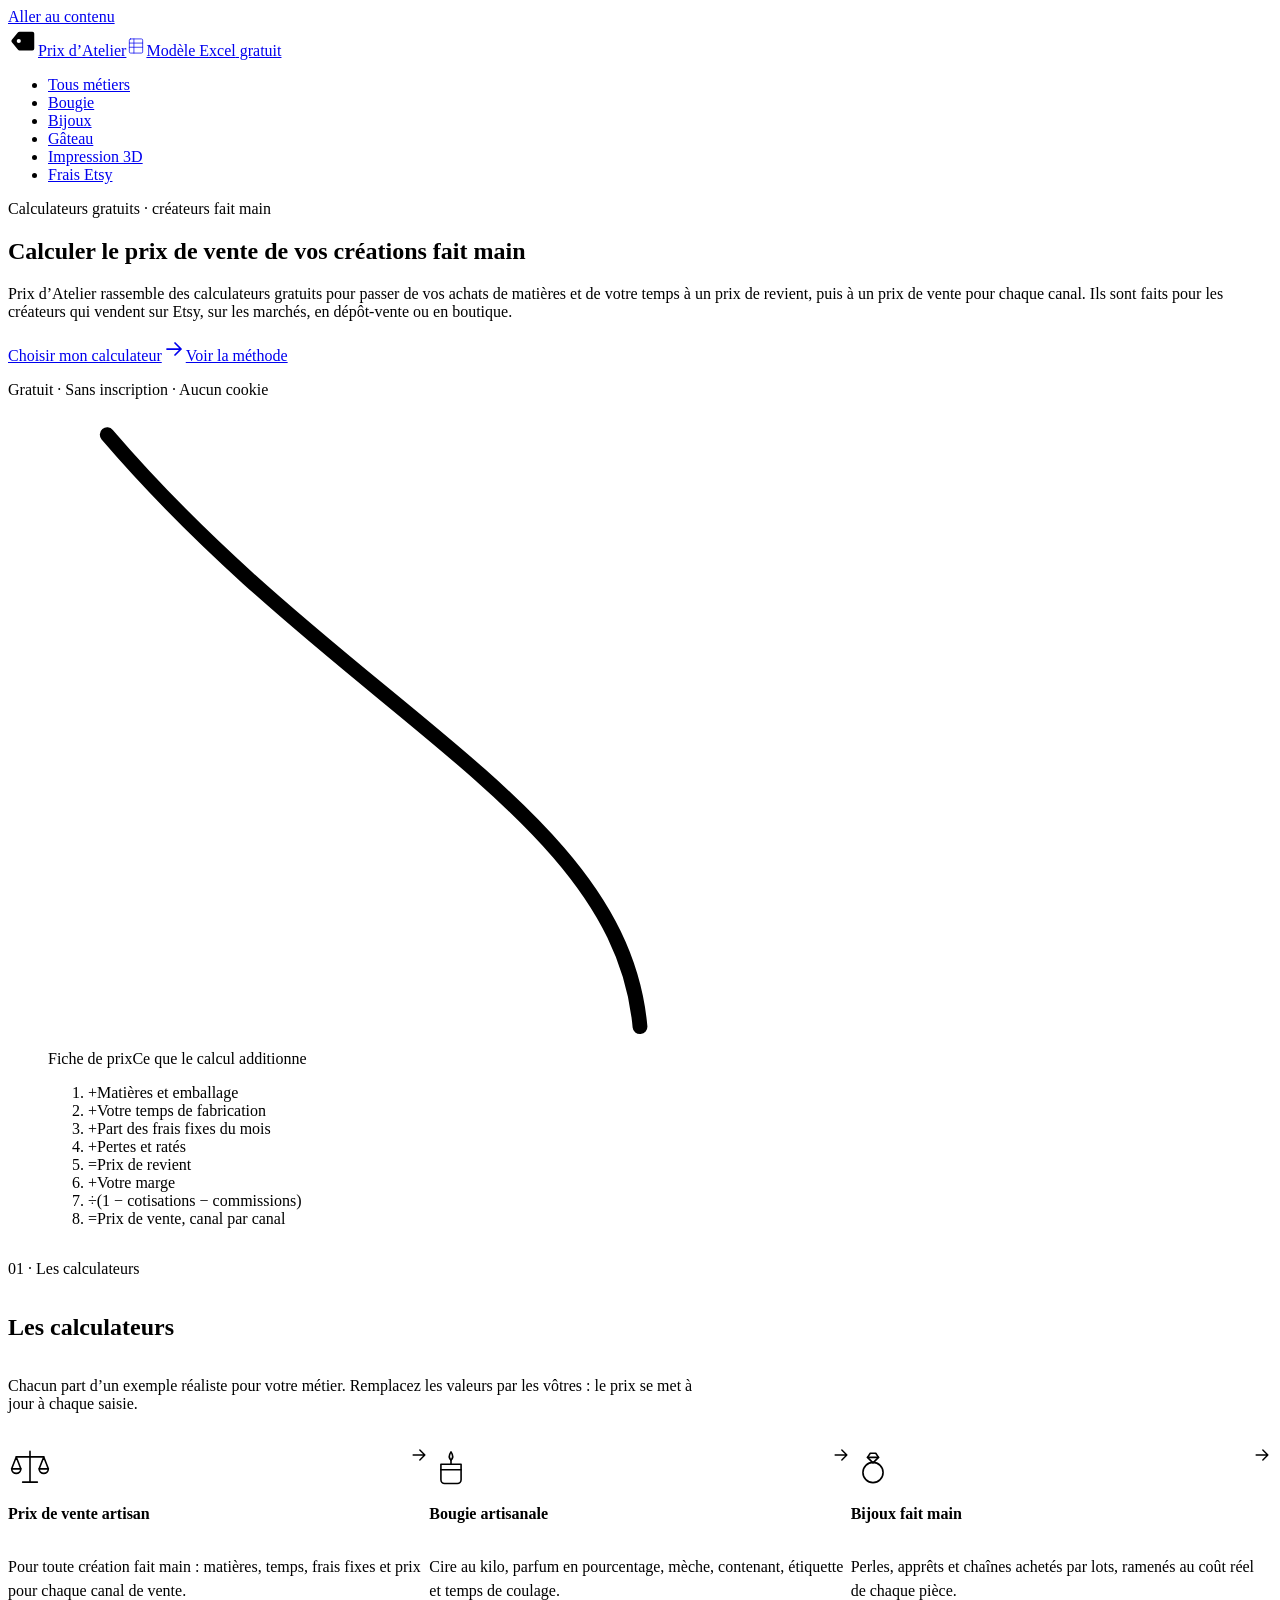
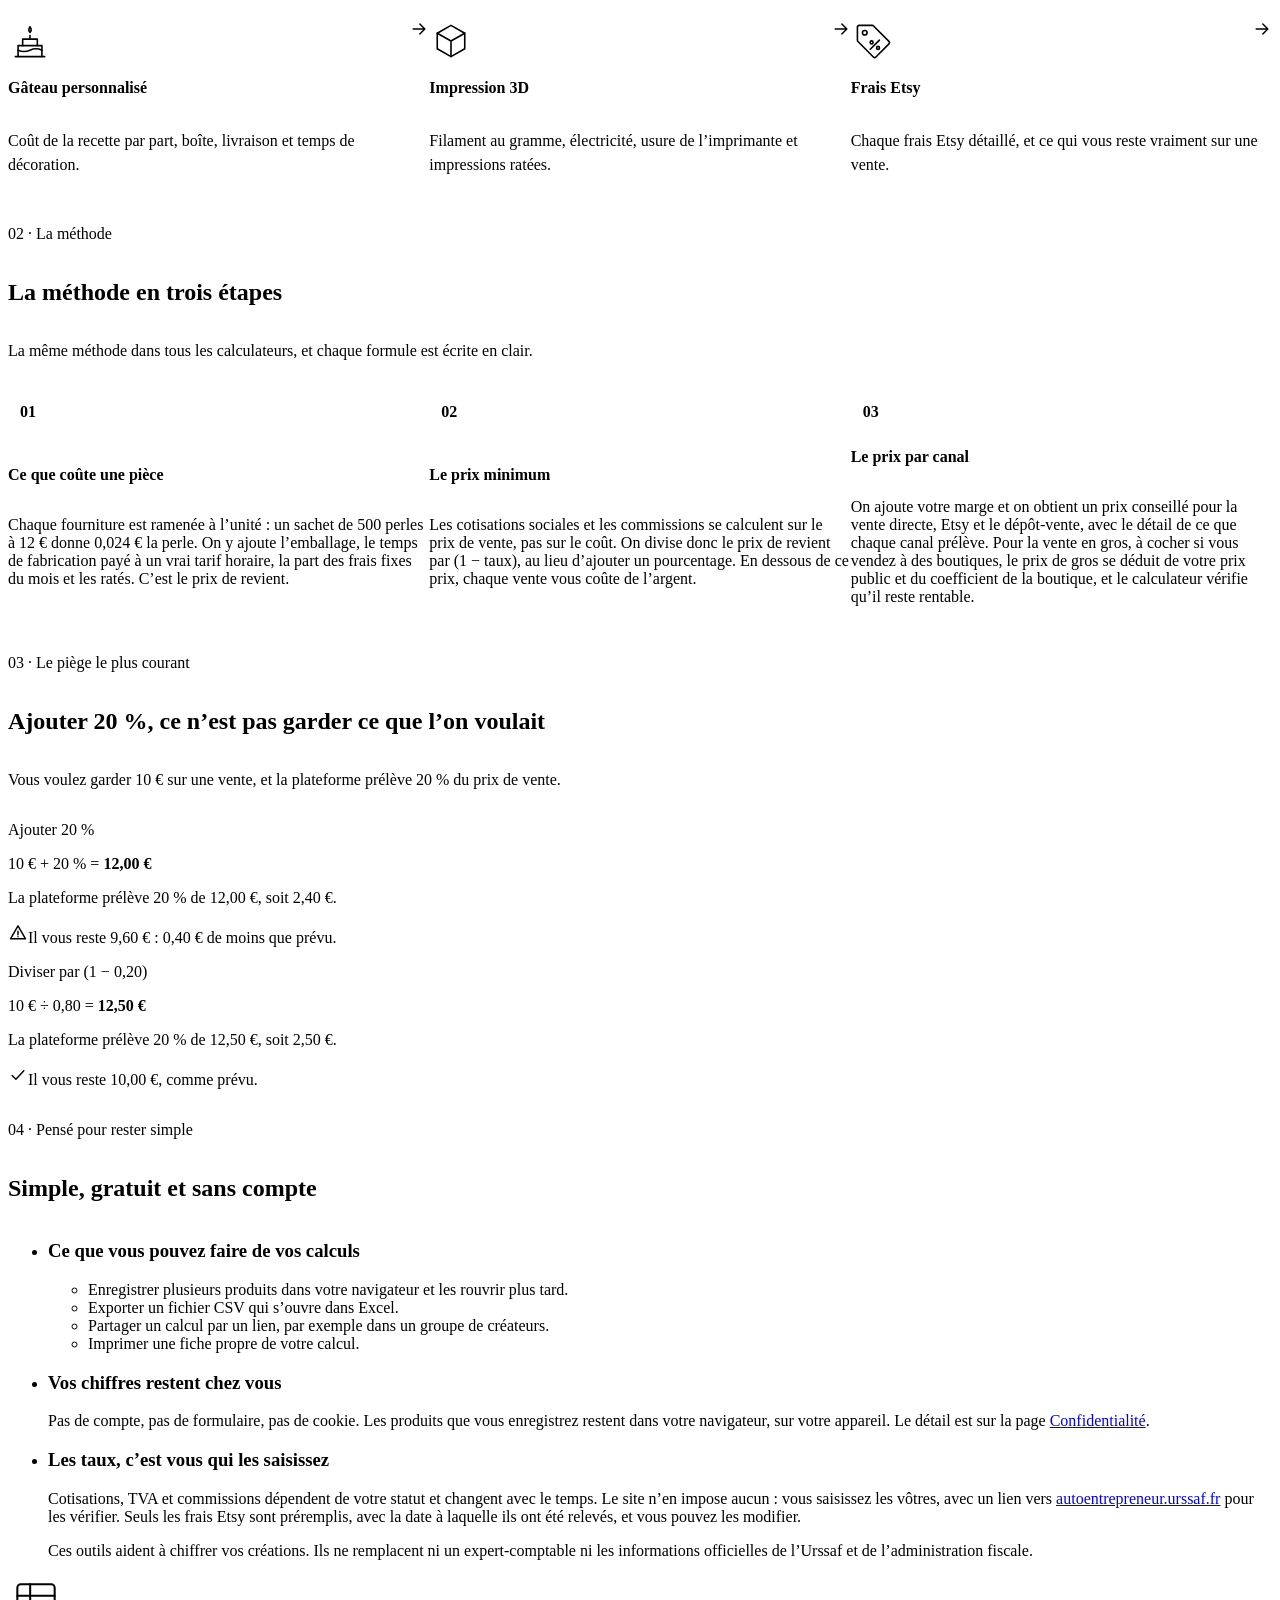
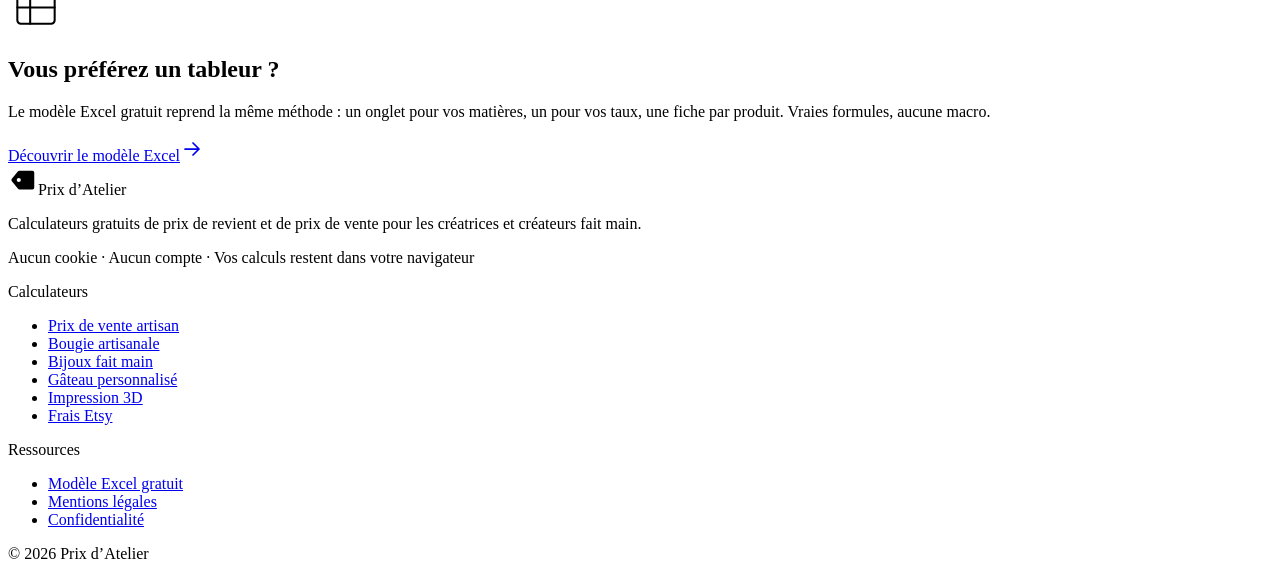
==== index.html @ 0b97ad3f "Essai" ====
<!DOCTYPE html><html lang="fr"><head><meta charset="utf-8"><meta name="viewport" content="width=device-width, initial-scale=1"><title>Calcul prix de vente fait main : calculateurs gratuits</title><meta name="description" content="Calculateurs gratuits de prix de revient et de vente pour créateurs fait main : bougies, bijoux, gâteaux, impression 3D, frais Etsy. Sans inscription."><link rel="canonical" href="https://orielstudio.github.io/prix-atelier/"><meta name="color-scheme" content="light dark"><meta name="theme-color" content="#f6f1e8" media="(prefers-color-scheme: light)"><meta name="theme-color" content="#171411" media="(prefers-color-scheme: dark)"><link rel="icon" href="/prix-atelier/favicon.svg" type="image/svg+xml"><link rel="apple-touch-icon" href="/prix-atelier/apple-touch-icon.png"><link rel="preload" href="/prix-atelier/fonts/fraunces-latin-wght-normal.woff2" as="font" type="font/woff2" crossorigin><meta property="og:type" content="website"><meta property="og:site_name" content="Prix d’Atelier"><meta property="og:locale" content="fr_FR"><meta property="og:title" content="Calcul prix de vente fait main : calculateurs gratuits"><meta property="og:description" content="Calculateurs gratuits de prix de revient et de vente pour créateurs fait main : bougies, bijoux, gâteaux, impression 3D, frais Etsy. Sans inscription."><meta property="og:url" content="https://orielstudio.github.io/prix-atelier/"><meta property="og:image" content="https://orielstudio.github.io/prix-atelier/og/prix-atelier.png"><meta property="og:image:width" content="1200"><meta property="og:image:height" content="630"><meta property="og:image:alt" content="Prix d’Atelier : calculateurs de prix de revient et de prix de vente pour créateurs fait main"><meta name="twitter:card" content="summary_large_image"><script type="application/ld+json">{"@context":"https://schema.org","@type":"WebSite","name":"Prix d’Atelier","url":"https://orielstudio.github.io/prix-atelier/","inLanguage":"fr"}</script><link rel="stylesheet" href="/prix-atelier/_astro/typo.BOJz89lR.css"><style>.section-heading[data-astro-cid-itrbezo7]{gap:var(--space-3);margin-bottom:var(--space-6);max-width:44rem;display:grid}.section-heading--centre[data-astro-cid-itrbezo7]{text-align:center;justify-items:center;margin-inline:auto}
.etapes[data-astro-cid-kja6eczd]{gap:var(--space-5);padding:0;display:grid}.etapes--grille[data-astro-cid-kja6eczd]{gap:var(--space-4)}@media (width>=56rem){.etapes--grille[data-astro-cid-kja6eczd]{grid-template-columns:repeat(3,1fr)}}.etape[data-astro-cid-kja6eczd]{gap:var(--space-4);grid-template-columns:auto 1fr;align-items:start;display:grid}.etapes--grille[data-astro-cid-kja6eczd] .etape[data-astro-cid-kja6eczd]{gap:var(--space-3);padding:var(--space-5);background:var(--color-surface);border:var(--hairline);border-radius:var(--radius-lg);grid-template-columns:1fr}.etape__num[data-astro-cid-kja6eczd]{border:1px solid var(--color-border-strong);width:2.5rem;height:2.5rem;font-family:var(--font-mono);font-size:var(--text-sm);color:var(--color-accent);border-radius:50%;place-items:center;font-weight:600;display:grid}.etape__corps[data-astro-cid-kja6eczd]{gap:var(--space-2);min-width:0;font-size:var(--text-prose);line-height:var(--leading-prose);display:grid}.etape__titre[data-astro-cid-kja6eczd]{font-size:var(--text-lg);line-height:var(--leading-snug)}.etape__corps[data-astro-cid-kja6eczd] .formula[data-astro-cid-kja6eczd]{margin-top:var(--space-2)}
.calcs[data-astro-cid-jtlsuo5v]{gap:var(--space-3);padding:0;display:grid}@media (width>=40rem){.calcs[data-astro-cid-jtlsuo5v]{grid-template-columns:repeat(2,1fr)}}@media (width>=64rem){.calcs--grille[data-astro-cid-jtlsuo5v]{gap:var(--space-4);grid-template-columns:repeat(3,1fr)}}.calc-carte[data-astro-cid-jtlsuo5v]{gap:var(--space-4);padding:var(--space-4);background:var(--color-surface);border:var(--hairline);border-radius:var(--radius-lg);transition:border-color var(--dur-fast) var(--ease-out), transform var(--dur-base) var(--ease-out);grid-template-columns:auto 1fr auto;align-items:start;display:grid;position:relative}@media (width>=40rem){.calcs--grille[data-astro-cid-jtlsuo5v] .calc-carte[data-astro-cid-jtlsuo5v]{gap:var(--space-5) var(--space-4);padding:var(--space-5);grid-template-columns:1fr auto;grid-template-areas:"picto fleche""texte texte"}.calcs--grille[data-astro-cid-jtlsuo5v] .calc-carte__picto[data-astro-cid-jtlsuo5v]{grid-area:picto}.calcs--grille[data-astro-cid-jtlsuo5v] .calc-carte__texte[data-astro-cid-jtlsuo5v]{grid-area:texte}.calcs--grille[data-astro-cid-jtlsuo5v] .calc-carte__fleche[data-astro-cid-jtlsuo5v]{grid-area:fleche;align-self:start}.calcs--grille[data-astro-cid-jtlsuo5v] .calc-carte__titre[data-astro-cid-jtlsuo5v]{font-size:var(--text-xl)}}.calc-carte[data-astro-cid-jtlsuo5v]:hover{border-color:var(--color-border-strong);transform:translateY(-2px)}.calc-carte[data-astro-cid-jtlsuo5v]:has(.calc-carte__lien:focus-visible){outline:2px solid var(--color-accent);outline-offset:3px}.calc-carte--excel[data-astro-cid-jtlsuo5v]{border-style:dashed;border-color:var(--color-border-strong);background:0 0}.calc-carte__picto[data-astro-cid-jtlsuo5v]{color:var(--color-text)}.calc-carte__texte[data-astro-cid-jtlsuo5v]{gap:var(--space-1);min-width:0;display:grid}.calc-carte__titre[data-astro-cid-jtlsuo5v]{font-size:var(--text-lg);line-height:var(--leading-snug)}.calc-carte__lien[data-astro-cid-jtlsuo5v]{color:var(--color-text);text-decoration:none}.calc-carte__lien[data-astro-cid-jtlsuo5v]:after{content:"";border-radius:inherit;position:absolute;inset:0}.calc-carte__lien[data-astro-cid-jtlsuo5v]:focus-visible{outline:none}.calc-carte__desc[data-astro-cid-jtlsuo5v]{font-size:var(--text-sm);color:var(--color-muted);line-height:1.5}.calc-carte__fleche[data-astro-cid-jtlsuo5v]{color:var(--color-accent);transition:transform var(--dur-fast) var(--ease-out);align-self:center}.calc-carte[data-astro-cid-jtlsuo5v]:hover .calc-carte__fleche[data-astro-cid-jtlsuo5v]{transform:translate(3px)}
</style><link rel="stylesheet" href="/prix-atelier/_astro/index.C9LSUv3k.css"></head><body data-page="accueil"><a class="skip-link" href="#contenu">Aller au contenu</a><header class="site-header" data-astro-cid-jr7posx5><div class="container site-header__top" data-astro-cid-jr7posx5><a href="/prix-atelier/" class="site-header__brand" aria-label="Prix d’Atelier, accueil" data-astro-cid-jr7posx5><span class="logo" data-astro-cid-ylqc276q><svg class="logo__mark" width="30" height="30" viewBox="0 0 32 32" aria-hidden="true" focusable="false" data-astro-cid-ylqc276q><path fill="var(--color-accent)" fill-rule="evenodd" d="M12.2 6H26a2 2 0 0 1 2 2v16a2 2 0 0 1-2 2H12.2a2 2 0 0 1-1.5-.68L4.1 17.3a2 2 0 0 1 0-2.6l6.6-8.02A2 2 0 0 1 12.2 6zM9.3 16a2.2 2.2 0 1 0 4.4 0 2.2 2.2 0 1 0-4.4 0z" data-astro-cid-ylqc276q></path><path d="M17 12.75h7M17 19.25h4.5" stroke="var(--color-page)" stroke-width="1.75" stroke-linecap="round" fill="none" data-astro-cid-ylqc276q></path></svg><span class="logo__word" data-astro-cid-ylqc276q>Prix d’Atelier</span></span></a><a class="site-header__excel" href="/prix-atelier/modele-excel-calcul-prix-de-revient/" data-astro-cid-jr7posx5><svg data-astro-cid-jr7posx5="true" width="20" height="20" viewBox="0 0 48 48" fill="none" stroke="currentColor" stroke-width="1.75" stroke-linecap="round" stroke-linejoin="round" aria-hidden="true" focusable="false"><path d="M11 7h26a3 3 0 0 1 3 3v28a3 3 0 0 1-3 3H11a3 3 0 0 1-3-3V10a3 3 0 0 1 3-3z"></path><path d="M8 17h32M8 27h32M19 7v34"></path></svg><span data-astro-cid-jr7posx5>Modèle Excel<span class="site-header__excel-long" data-astro-cid-jr7posx5> gratuit</span></span></a></div><nav class="site-nav" aria-label="Calculateurs" data-astro-cid-jr7posx5><div class="container" data-astro-cid-jr7posx5><ul class="site-nav__list" role="list" data-nav-onglets data-astro-cid-jr7posx5><li data-astro-cid-jr7posx5><a class="site-nav__tab" href="/prix-atelier/calculateur-prix-de-vente-artisan/" data-astro-cid-jr7posx5>Tous métiers</a></li><li data-astro-cid-jr7posx5><a class="site-nav__tab" href="/prix-atelier/calcul-prix-bougie-artisanale/" data-astro-cid-jr7posx5>Bougie</a></li><li data-astro-cid-jr7posx5><a class="site-nav__tab" href="/prix-atelier/calcul-prix-bijoux-fait-main/" data-astro-cid-jr7posx5>Bijoux</a></li><li data-astro-cid-jr7posx5><a class="site-nav__tab" href="/prix-atelier/calcul-prix-gateau-personnalise/" data-astro-cid-jr7posx5>Gâteau</a></li><li data-astro-cid-jr7posx5><a class="site-nav__tab" href="/prix-atelier/calcul-prix-impression-3d/" data-astro-cid-jr7posx5>Impression 3D</a></li><li data-astro-cid-jr7posx5><a class="site-nav__tab" href="/prix-atelier/calculateur-frais-etsy/" data-astro-cid-jr7posx5>Frais Etsy</a></li></ul></div></nav></header><script type="module">var e=document.querySelector(`[data-nav-onglets]`),t=e?.querySelector(`[aria-current="page"]`);e&&t&&e.scrollWidth>e.clientWidth&&(e.scrollLeft=t.offsetLeft-e.clientWidth/2+t.offsetWidth/2);</script><main id="contenu" tabindex="-1"><section class="hero" aria-labelledby="hero-titre" data-astro-cid-lcdefpme><div class="container hero__grille" data-astro-cid-lcdefpme><div class="hero__texte" data-astro-cid-lcdefpme><p class="eyebrow" data-astro-cid-lcdefpme>Calculateurs gratuits · créateurs fait main</p><h1 class="hero__titre" id="hero-titre" data-astro-cid-lcdefpme>Calculer le prix de vente de vos créations fait main</h1><p class="lead" data-astro-cid-lcdefpme>Prix d’Atelier rassemble des calculateurs gratuits pour passer de vos achats de matières et de votre temps à un prix de revient, puis à un prix de vente pour chaque canal. Ils sont faits pour les créateurs qui vendent sur Etsy, sur les marchés, en dépôt-vente ou en boutique.</p><div class="hero__actions" data-astro-cid-lcdefpme><a class="btn btn--primary" href="#calculateurs" data-astro-cid-lcdefpme>Choisir mon calculateur<svg data-astro-cid-lcdefpme="true" width="24" height="24" viewBox="0 0 24 24" fill="none" stroke="currentColor" stroke-width="1.75" stroke-linecap="round" stroke-linejoin="round" aria-hidden="true" focusable="false"><path d="M5 12h14M13 6l6 6-6 6"></path></svg></a><a class="hero__secondaire" href="#methode" data-astro-cid-lcdefpme>Voir la méthode</a></div><p class="hero__garanties" data-astro-cid-lcdefpme>Gratuit · Sans inscription · Aucun cookie</p></div><figure class="fiche" aria-labelledby="fiche-titre" data-astro-cid-lcdefpme><svg class="fiche__ficelle" viewBox="0 0 120 64" aria-hidden="true" focusable="false" data-astro-cid-lcdefpme><path d="M60 62 C 58 40, 30 30, 6 2" fill="none" stroke="currentColor" stroke-width="1.5" stroke-linecap="round" data-astro-cid-lcdefpme></path></svg><div class="fiche__carte" data-astro-cid-lcdefpme><figcaption class="fiche__entete" data-astro-cid-lcdefpme><span class="fiche__eyebrow" data-astro-cid-lcdefpme>Fiche de prix</span><span class="fiche__titre" id="fiche-titre" data-astro-cid-lcdefpme>Ce que le calcul additionne</span></figcaption><ol class="fiche__lignes" role="list" data-astro-cid-lcdefpme><li data-astro-cid-lcdefpme><span class="fiche__op" aria-hidden="true" data-astro-cid-lcdefpme>+</span>Matières et emballage</li><li data-astro-cid-lcdefpme><span class="fiche__op" aria-hidden="true" data-astro-cid-lcdefpme>+</span>Votre temps de fabrication</li><li data-astro-cid-lcdefpme><span class="fiche__op" aria-hidden="true" data-astro-cid-lcdefpme>+</span>Part des frais fixes du mois</li><li data-astro-cid-lcdefpme><span class="fiche__op" aria-hidden="true" data-astro-cid-lcdefpme>+</span>Pertes et ratés</li><li class="fiche__sous-total" data-astro-cid-lcdefpme><span class="fiche__op" aria-hidden="true" data-astro-cid-lcdefpme>=</span>Prix de revient</li><li data-astro-cid-lcdefpme><span class="fiche__op" aria-hidden="true" data-astro-cid-lcdefpme>+</span>Votre marge</li><li data-astro-cid-lcdefpme><span class="fiche__op" aria-hidden="true" data-astro-cid-lcdefpme>÷</span>(1 − cotisations − commissions)</li><li class="fiche__total" data-astro-cid-lcdefpme><span class="fiche__op" aria-hidden="true" data-astro-cid-lcdefpme>=</span>Prix de vente, canal par canal</li></ol></div></figure></div></section><section class="section section--tight" id="calculateurs" aria-labelledby="calculateurs-titre" data-astro-cid-lcdefpme><div class="container" data-astro-cid-lcdefpme><header class="section-heading" data-astro-cid-itrbezo7><p class="eyebrow" data-astro-cid-itrbezo7><span data-astro-cid-itrbezo7>01</span> · Les calculateurs</p><h2 id="calculateurs-titre" data-astro-cid-itrbezo7="true">Les calculateurs</h2><div class="lead" data-astro-cid-itrbezo7><p data-astro-cid-lcdefpme>Chacun part d’un exemple réaliste pour votre métier. Remplacez les valeurs par les vôtres&nbsp;: le prix se met à jour à chaque saisie.</p></div></header><ul class="calcs calcs--grille" role="list" data-astro-cid-jtlsuo5v><li class="calc-carte" data-astro-cid-jtlsuo5v><svg data-astro-cid-jtlsuo5v="true" class="calc-carte__picto" width="44" height="44" viewBox="0 0 48 48" fill="none" stroke="currentColor" stroke-width="1.75" stroke-linecap="round" stroke-linejoin="round" aria-hidden="true" focusable="false"><path d="M24 7v33M16 40.5h16M9 13h30"></path><path d="M9 13 4 26h10zM39 13l-5 13h10z"></path><path d="M4 26a5 5 0 0 0 10 0M34 26a5 5 0 0 0 10 0"></path></svg><div class="calc-carte__texte" data-astro-cid-jtlsuo5v><h3 class="calc-carte__titre" data-astro-cid-jtlsuo5v="true"><a class="calc-carte__lien" href="/prix-atelier/calculateur-prix-de-vente-artisan/" data-astro-cid-jtlsuo5v>Prix de vente artisan</a></h3><p class="calc-carte__desc" data-astro-cid-jtlsuo5v>Pour toute création fait main : matières, temps, frais fixes et prix pour chaque canal de vente.</p></div><span class="calc-carte__fleche" aria-hidden="true" data-astro-cid-jtlsuo5v><svg data-astro-cid-jtlsuo5v="true" width="20" height="20" viewBox="0 0 24 24" fill="none" stroke="currentColor" stroke-width="1.75" stroke-linecap="round" stroke-linejoin="round" aria-hidden="true" focusable="false"><path d="M5 12h14M13 6l6 6-6 6"></path></svg></span></li><li class="calc-carte" data-astro-cid-jtlsuo5v><svg data-astro-cid-jtlsuo5v="true" class="calc-carte__picto" width="44" height="44" viewBox="0 0 48 48" fill="none" stroke="currentColor" stroke-width="1.75" stroke-linecap="round" stroke-linejoin="round" aria-hidden="true" focusable="false"><path d="M13 21h22v17a4 4 0 0 1-4 4H17a4 4 0 0 1-4-4z"></path><path d="M13 27h22M24 21v-4"></path><path d="M24 16.5c-2.6-2.4-2.6-5.2 0-9 2.6 3.8 2.6 6.6 0 9z"></path></svg><div class="calc-carte__texte" data-astro-cid-jtlsuo5v><h3 class="calc-carte__titre" data-astro-cid-jtlsuo5v="true"><a class="calc-carte__lien" href="/prix-atelier/calcul-prix-bougie-artisanale/" data-astro-cid-jtlsuo5v>Bougie artisanale</a></h3><p class="calc-carte__desc" data-astro-cid-jtlsuo5v>Cire au kilo, parfum en pourcentage, mèche, contenant, étiquette et temps de coulage.</p></div><span class="calc-carte__fleche" aria-hidden="true" data-astro-cid-jtlsuo5v><svg data-astro-cid-jtlsuo5v="true" width="20" height="20" viewBox="0 0 24 24" fill="none" stroke="currentColor" stroke-width="1.75" stroke-linecap="round" stroke-linejoin="round" aria-hidden="true" focusable="false"><path d="M5 12h14M13 6l6 6-6 6"></path></svg></span></li><li class="calc-carte" data-astro-cid-jtlsuo5v><svg data-astro-cid-jtlsuo5v="true" class="calc-carte__picto" width="44" height="44" viewBox="0 0 48 48" fill="none" stroke="currentColor" stroke-width="1.75" stroke-linecap="round" stroke-linejoin="round" aria-hidden="true" focusable="false"><circle cx="24" cy="30" r="11"></circle><path d="M18 13.5 21 9h6l3 4.5-6 6z"></path><path d="M18 13.5h12"></path></svg><div class="calc-carte__texte" data-astro-cid-jtlsuo5v><h3 class="calc-carte__titre" data-astro-cid-jtlsuo5v="true"><a class="calc-carte__lien" href="/prix-atelier/calcul-prix-bijoux-fait-main/" data-astro-cid-jtlsuo5v>Bijoux fait main</a></h3><p class="calc-carte__desc" data-astro-cid-jtlsuo5v>Perles, apprêts et chaînes achetés par lots, ramenés au coût réel de chaque pièce.</p></div><span class="calc-carte__fleche" aria-hidden="true" data-astro-cid-jtlsuo5v><svg data-astro-cid-jtlsuo5v="true" width="20" height="20" viewBox="0 0 24 24" fill="none" stroke="currentColor" stroke-width="1.75" stroke-linecap="round" stroke-linejoin="round" aria-hidden="true" focusable="false"><path d="M5 12h14M13 6l6 6-6 6"></path></svg></span></li><li class="calc-carte" data-astro-cid-jtlsuo5v><svg data-astro-cid-jtlsuo5v="true" class="calc-carte__picto" width="44" height="44" viewBox="0 0 48 48" fill="none" stroke="currentColor" stroke-width="1.75" stroke-linecap="round" stroke-linejoin="round" aria-hidden="true" focusable="false"><path d="M8 41h32M11 41V29h26v12"></path><path d="M11 34c4.3 2 8.7 2 13 0s8.7-2 13 0"></path><path d="M16 29v-7h16v7M24 22v-4"></path><path d="M24 14.5c-1.8-1.6-1.8-3.4 0-6 1.8 2.6 1.8 4.4 0 6z"></path></svg><div class="calc-carte__texte" data-astro-cid-jtlsuo5v><h3 class="calc-carte__titre" data-astro-cid-jtlsuo5v="true"><a class="calc-carte__lien" href="/prix-atelier/calcul-prix-gateau-personnalise/" data-astro-cid-jtlsuo5v>Gâteau personnalisé</a></h3><p class="calc-carte__desc" data-astro-cid-jtlsuo5v>Coût de la recette par part, boîte, livraison et temps de décoration.</p></div><span class="calc-carte__fleche" aria-hidden="true" data-astro-cid-jtlsuo5v><svg data-astro-cid-jtlsuo5v="true" width="20" height="20" viewBox="0 0 24 24" fill="none" stroke="currentColor" stroke-width="1.75" stroke-linecap="round" stroke-linejoin="round" aria-hidden="true" focusable="false"><path d="M5 12h14M13 6l6 6-6 6"></path></svg></span></li><li class="calc-carte" data-astro-cid-jtlsuo5v><svg data-astro-cid-jtlsuo5v="true" class="calc-carte__picto" width="44" height="44" viewBox="0 0 48 48" fill="none" stroke="currentColor" stroke-width="1.75" stroke-linecap="round" stroke-linejoin="round" aria-hidden="true" focusable="false"><path d="M24 7l15 8.5v17L24 41 9 32.5v-17z"></path><path d="M9 15.5 24 24l15-8.5M24 24v17"></path></svg><div class="calc-carte__texte" data-astro-cid-jtlsuo5v><h3 class="calc-carte__titre" data-astro-cid-jtlsuo5v="true"><a class="calc-carte__lien" href="/prix-atelier/calcul-prix-impression-3d/" data-astro-cid-jtlsuo5v>Impression 3D</a></h3><p class="calc-carte__desc" data-astro-cid-jtlsuo5v>Filament au gramme, électricité, usure de l’imprimante et impressions ratées.</p></div><span class="calc-carte__fleche" aria-hidden="true" data-astro-cid-jtlsuo5v><svg data-astro-cid-jtlsuo5v="true" width="20" height="20" viewBox="0 0 24 24" fill="none" stroke="currentColor" stroke-width="1.75" stroke-linecap="round" stroke-linejoin="round" aria-hidden="true" focusable="false"><path d="M5 12h14M13 6l6 6-6 6"></path></svg></span></li><li class="calc-carte" data-astro-cid-jtlsuo5v><svg data-astro-cid-jtlsuo5v="true" class="calc-carte__picto" width="44" height="44" viewBox="0 0 48 48" fill="none" stroke="currentColor" stroke-width="1.75" stroke-linecap="round" stroke-linejoin="round" aria-hidden="true" focusable="false"><path d="M7 9a2 2 0 0 1 2-2h14.2a2 2 0 0 1 1.4.6l16.8 16.8a2 2 0 0 1 0 2.8L27.2 41.4a2 2 0 0 1-2.8 0L7.6 24.6A2 2 0 0 1 7 23.2z"></path><circle cx="15" cy="15" r="2.5"></circle><path d="M21 33l10-10"></path><circle cx="22.5" cy="25.5" r="1.6"></circle><circle cx="29.5" cy="31.5" r="1.6"></circle></svg><div class="calc-carte__texte" data-astro-cid-jtlsuo5v><h3 class="calc-carte__titre" data-astro-cid-jtlsuo5v="true"><a class="calc-carte__lien" href="/prix-atelier/calculateur-frais-etsy/" data-astro-cid-jtlsuo5v>Frais Etsy</a></h3><p class="calc-carte__desc" data-astro-cid-jtlsuo5v>Chaque frais Etsy détaillé, et ce qui vous reste vraiment sur une vente.</p></div><span class="calc-carte__fleche" aria-hidden="true" data-astro-cid-jtlsuo5v><svg data-astro-cid-jtlsuo5v="true" width="20" height="20" viewBox="0 0 24 24" fill="none" stroke="currentColor" stroke-width="1.75" stroke-linecap="round" stroke-linejoin="round" aria-hidden="true" focusable="false"><path d="M5 12h14M13 6l6 6-6 6"></path></svg></span></li></ul></div></section><section class="section section--alt" id="methode" aria-labelledby="methode-titre" data-astro-cid-lcdefpme><div class="container" data-astro-cid-lcdefpme><header class="section-heading" data-astro-cid-itrbezo7><p class="eyebrow" data-astro-cid-itrbezo7><span data-astro-cid-itrbezo7>02</span> · La méthode</p><h2 id="methode-titre" data-astro-cid-itrbezo7="true">La méthode en trois étapes</h2><div class="lead" data-astro-cid-itrbezo7><p data-astro-cid-lcdefpme>La même méthode dans tous les calculateurs, et chaque formule est écrite en clair.</p></div></header><ol class="etapes etapes--grille" role="list" data-astro-cid-kja6eczd><li class="etape" data-astro-cid-kja6eczd><span class="etape__num" aria-hidden="true" data-astro-cid-kja6eczd>01</span><div class="etape__corps" data-astro-cid-kja6eczd><h3 class="etape__titre" data-astro-cid-kja6eczd>Ce que coûte une pièce</h3><p data-astro-cid-kja6eczd>Chaque fourniture est ramenée à l’unité : un sachet de 500 perles à 12 € donne 0,024 € la perle. On y ajoute l’emballage, le temps de fabrication payé à un vrai tarif horaire, la part des frais fixes du mois et les ratés. C’est le prix de revient.</p></div></li><li class="etape" data-astro-cid-kja6eczd><span class="etape__num" aria-hidden="true" data-astro-cid-kja6eczd>02</span><div class="etape__corps" data-astro-cid-kja6eczd><h3 class="etape__titre" data-astro-cid-kja6eczd>Le prix minimum</h3><p data-astro-cid-kja6eczd>Les cotisations sociales et les commissions se calculent sur le prix de vente, pas sur le coût. On divise donc le prix de revient par (1 − taux), au lieu d’ajouter un pourcentage. En dessous de ce prix, chaque vente vous coûte de l’argent.</p></div></li><li class="etape" data-astro-cid-kja6eczd><span class="etape__num" aria-hidden="true" data-astro-cid-kja6eczd>03</span><div class="etape__corps" data-astro-cid-kja6eczd><h3 class="etape__titre" data-astro-cid-kja6eczd>Le prix par canal</h3><p data-astro-cid-kja6eczd>On ajoute votre marge et on obtient un prix conseillé pour la vente directe, Etsy et le dépôt-vente, avec le détail de ce que chaque canal prélève. Pour la vente en gros, à cocher si vous vendez à des boutiques, le prix de gros se déduit de votre prix public et du coefficient de la boutique, et le calculateur vérifie qu’il reste rentable.</p></div></li></ol></div></section><section class="section" aria-labelledby="piege-titre" data-astro-cid-lcdefpme><div class="container" data-astro-cid-lcdefpme><header class="section-heading" data-astro-cid-itrbezo7><p class="eyebrow" data-astro-cid-itrbezo7><span data-astro-cid-itrbezo7>03</span> · Le piège le plus courant</p><h2 id="piege-titre" data-astro-cid-itrbezo7="true">Ajouter 20 %, ce n’est pas garder ce que l’on voulait</h2><div class="lead" data-astro-cid-itrbezo7><p data-astro-cid-lcdefpme>Vous voulez garder 10&nbsp;€ sur une vente, et la plateforme prélève 20&nbsp;% du prix de vente.</p></div></header><div class="comparaison" data-astro-cid-lcdefpme><article class="calcul calcul--faux" aria-labelledby="calcul-faux-titre" data-astro-cid-lcdefpme><p class="calcul__methode" id="calcul-faux-titre" data-astro-cid-lcdefpme>Ajouter 20&nbsp;%</p><p class="calcul__formule" data-astro-cid-lcdefpme>10&nbsp;€ + 20&nbsp;% = <strong data-astro-cid-lcdefpme>12,00&nbsp;€</strong></p><p data-astro-cid-lcdefpme>La plateforme prélève 20&nbsp;% de 12,00&nbsp;€, soit 2,40&nbsp;€.</p><p class="calcul__verdict" data-astro-cid-lcdefpme><svg data-astro-cid-lcdefpme="true" width="20" height="20" viewBox="0 0 24 24" fill="none" stroke="currentColor" stroke-width="1.75" stroke-linecap="round" stroke-linejoin="round" aria-hidden="true" focusable="false"><path d="M12 3.5l9 15.5H3z"></path><path d="M12 10v4M12 16.5h.01"></path></svg><span data-astro-cid-lcdefpme>Il vous reste 9,60&nbsp;€&nbsp;: 0,40&nbsp;€ de moins que prévu.</span></p></article><article class="calcul calcul--juste" aria-labelledby="calcul-juste-titre" data-astro-cid-lcdefpme><p class="calcul__methode" id="calcul-juste-titre" data-astro-cid-lcdefpme>Diviser par (1 − 0,20)</p><p class="calcul__formule" data-astro-cid-lcdefpme>10&nbsp;€ ÷ 0,80 = <strong data-astro-cid-lcdefpme>12,50&nbsp;€</strong></p><p data-astro-cid-lcdefpme>La plateforme prélève 20&nbsp;% de 12,50&nbsp;€, soit 2,50&nbsp;€.</p><p class="calcul__verdict" data-astro-cid-lcdefpme><svg data-astro-cid-lcdefpme="true" width="20" height="20" viewBox="0 0 24 24" fill="none" stroke="currentColor" stroke-width="1.75" stroke-linecap="round" stroke-linejoin="round" aria-hidden="true" focusable="false"><path d="M5 12.5l4.5 4.5L19 7"></path></svg><span data-astro-cid-lcdefpme>Il vous reste 10,00&nbsp;€, comme prévu.</span></p></article></div></div></section><section class="section section--alt" aria-labelledby="garanties-titre" data-astro-cid-lcdefpme><div class="container" data-astro-cid-lcdefpme><header class="section-heading" data-astro-cid-itrbezo7><p class="eyebrow" data-astro-cid-itrbezo7><span data-astro-cid-itrbezo7>04</span> · Pensé pour rester simple</p><h2 id="garanties-titre" data-astro-cid-itrbezo7="true">Simple, gratuit et sans compte</h2></header><ul class="garanties" role="list" data-astro-cid-lcdefpme><li class="garantie" data-astro-cid-lcdefpme><h3 class="garantie__titre" data-astro-cid-lcdefpme>Ce que vous pouvez faire de vos calculs</h3><div class="garantie__texte" data-astro-cid-lcdefpme><ul><li>Enregistrer plusieurs produits dans votre navigateur et les rouvrir plus tard.</li><li>Exporter un fichier CSV qui s’ouvre dans Excel.</li><li>Partager un calcul par un lien, par exemple dans un groupe de créateurs.</li><li>Imprimer une fiche propre de votre calcul.</li></ul></div></li><li class="garantie" data-astro-cid-lcdefpme><h3 class="garantie__titre" data-astro-cid-lcdefpme>Vos chiffres restent chez vous</h3><div class="garantie__texte" data-astro-cid-lcdefpme><p>Pas de compte, pas de formulaire, pas de cookie. Les produits que vous enregistrez restent dans votre navigateur, sur votre appareil. Le détail est sur la page <a href="/prix-atelier/confidentialite/">Confidentialité</a>.</p></div></li><li class="garantie" data-astro-cid-lcdefpme><h3 class="garantie__titre" data-astro-cid-lcdefpme>Les taux, c’est vous qui les saisissez</h3><div class="garantie__texte" data-astro-cid-lcdefpme><p>Cotisations, TVA et commissions dépendent de votre statut et changent avec le temps. Le site n’en impose aucun : vous saisissez les vôtres, avec un lien vers <a href="https://www.autoentrepreneur.urssaf.fr/" rel="noopener">autoentrepreneur.urssaf.fr</a> pour les vérifier. Seuls les frais Etsy sont préremplis, avec la date à laquelle ils ont été relevés, et vous pouvez les modifier.</p>
<p>Ces outils aident à chiffrer vos créations. Ils ne remplacent ni un expert-comptable ni les informations officielles de l’Urssaf et de l’administration fiscale.</p></div></li></ul></div></section><section class="section" aria-labelledby="excel-titre" data-astro-cid-lcdefpme><div class="container" data-astro-cid-lcdefpme><div class="excel" data-astro-cid-lcdefpme><svg data-astro-cid-lcdefpme="true" class="excel__picto" width="56" height="56" viewBox="0 0 48 48" fill="none" stroke="currentColor" stroke-width="1.75" stroke-linecap="round" stroke-linejoin="round" aria-hidden="true" focusable="false"><path d="M11 7h26a3 3 0 0 1 3 3v28a3 3 0 0 1-3 3H11a3 3 0 0 1-3-3V10a3 3 0 0 1 3-3z"></path><path d="M8 17h32M8 27h32M19 7v34"></path></svg><div class="excel__texte" data-astro-cid-lcdefpme><h2 id="excel-titre" data-astro-cid-lcdefpme>Vous préférez un tableur&nbsp;?</h2><p data-astro-cid-lcdefpme>Le modèle Excel gratuit reprend la même méthode&nbsp;: un onglet pour vos matières, un pour vos taux, une fiche par produit. Vraies formules, aucune macro.</p></div><a class="btn" href="/prix-atelier/modele-excel-calcul-prix-de-revient/" data-astro-cid-lcdefpme>Découvrir le modèle Excel<svg data-astro-cid-lcdefpme="true" width="24" height="24" viewBox="0 0 24 24" fill="none" stroke="currentColor" stroke-width="1.75" stroke-linecap="round" stroke-linejoin="round" aria-hidden="true" focusable="false"><path d="M5 12h14M13 6l6 6-6 6"></path></svg></a></div></div></section></main><footer class="site-footer" data-astro-cid-nw2ivrzo><div class="container site-footer__grid" data-astro-cid-nw2ivrzo><div class="site-footer__about" data-astro-cid-nw2ivrzo><span class="logo" data-astro-cid-ylqc276q><svg class="logo__mark" width="30" height="30" viewBox="0 0 32 32" aria-hidden="true" focusable="false" data-astro-cid-ylqc276q><path fill="var(--color-accent)" fill-rule="evenodd" d="M12.2 6H26a2 2 0 0 1 2 2v16a2 2 0 0 1-2 2H12.2a2 2 0 0 1-1.5-.68L4.1 17.3a2 2 0 0 1 0-2.6l6.6-8.02A2 2 0 0 1 12.2 6zM9.3 16a2.2 2.2 0 1 0 4.4 0 2.2 2.2 0 1 0-4.4 0z" data-astro-cid-ylqc276q></path><path d="M17 12.75h7M17 19.25h4.5" stroke="var(--color-page)" stroke-width="1.75" stroke-linecap="round" fill="none" data-astro-cid-ylqc276q></path></svg><span class="logo__word" data-astro-cid-ylqc276q>Prix d’Atelier</span></span><p data-astro-cid-nw2ivrzo>Calculateurs gratuits de prix de revient et de prix de vente pour les créatrices et créateurs fait main.</p><p class="site-footer__promise" data-astro-cid-nw2ivrzo>Aucun cookie · Aucun compte · Vos calculs restent dans votre navigateur</p></div><nav aria-label="Calculateurs, pied de page" data-astro-cid-nw2ivrzo><p class="site-footer__title" data-astro-cid-nw2ivrzo>Calculateurs</p><ul role="list" data-astro-cid-nw2ivrzo><li data-astro-cid-nw2ivrzo><a class="link-quiet" href="/prix-atelier/calculateur-prix-de-vente-artisan/" data-astro-cid-nw2ivrzo>Prix de vente artisan</a></li><li data-astro-cid-nw2ivrzo><a class="link-quiet" href="/prix-atelier/calcul-prix-bougie-artisanale/" data-astro-cid-nw2ivrzo>Bougie artisanale</a></li><li data-astro-cid-nw2ivrzo><a class="link-quiet" href="/prix-atelier/calcul-prix-bijoux-fait-main/" data-astro-cid-nw2ivrzo>Bijoux fait main</a></li><li data-astro-cid-nw2ivrzo><a class="link-quiet" href="/prix-atelier/calcul-prix-gateau-personnalise/" data-astro-cid-nw2ivrzo>Gâteau personnalisé</a></li><li data-astro-cid-nw2ivrzo><a class="link-quiet" href="/prix-atelier/calcul-prix-impression-3d/" data-astro-cid-nw2ivrzo>Impression 3D</a></li><li data-astro-cid-nw2ivrzo><a class="link-quiet" href="/prix-atelier/calculateur-frais-etsy/" data-astro-cid-nw2ivrzo>Frais Etsy</a></li></ul></nav><nav aria-label="Ressources et informations légales" data-astro-cid-nw2ivrzo><p class="site-footer__title" data-astro-cid-nw2ivrzo>Ressources</p><ul role="list" data-astro-cid-nw2ivrzo><li data-astro-cid-nw2ivrzo><a class="link-quiet" href="/prix-atelier/modele-excel-calcul-prix-de-revient/" data-astro-cid-nw2ivrzo>Modèle Excel gratuit</a></li><li data-astro-cid-nw2ivrzo><a class="link-quiet" href="/prix-atelier/mentions-legales/" data-astro-cid-nw2ivrzo>Mentions légales</a></li><li data-astro-cid-nw2ivrzo><a class="link-quiet" href="/prix-atelier/confidentialite/" data-astro-cid-nw2ivrzo>Confidentialité</a></li></ul></nav></div><div class="container site-footer__bottom" data-astro-cid-nw2ivrzo><p data-astro-cid-nw2ivrzo>© 2026 Prix d’Atelier</p></div></footer><script type="module" src="/prix-atelier/_astro/Base.astro_astro_type_script_index_0_lang.CuZbvUv2.js"></script></body></html>
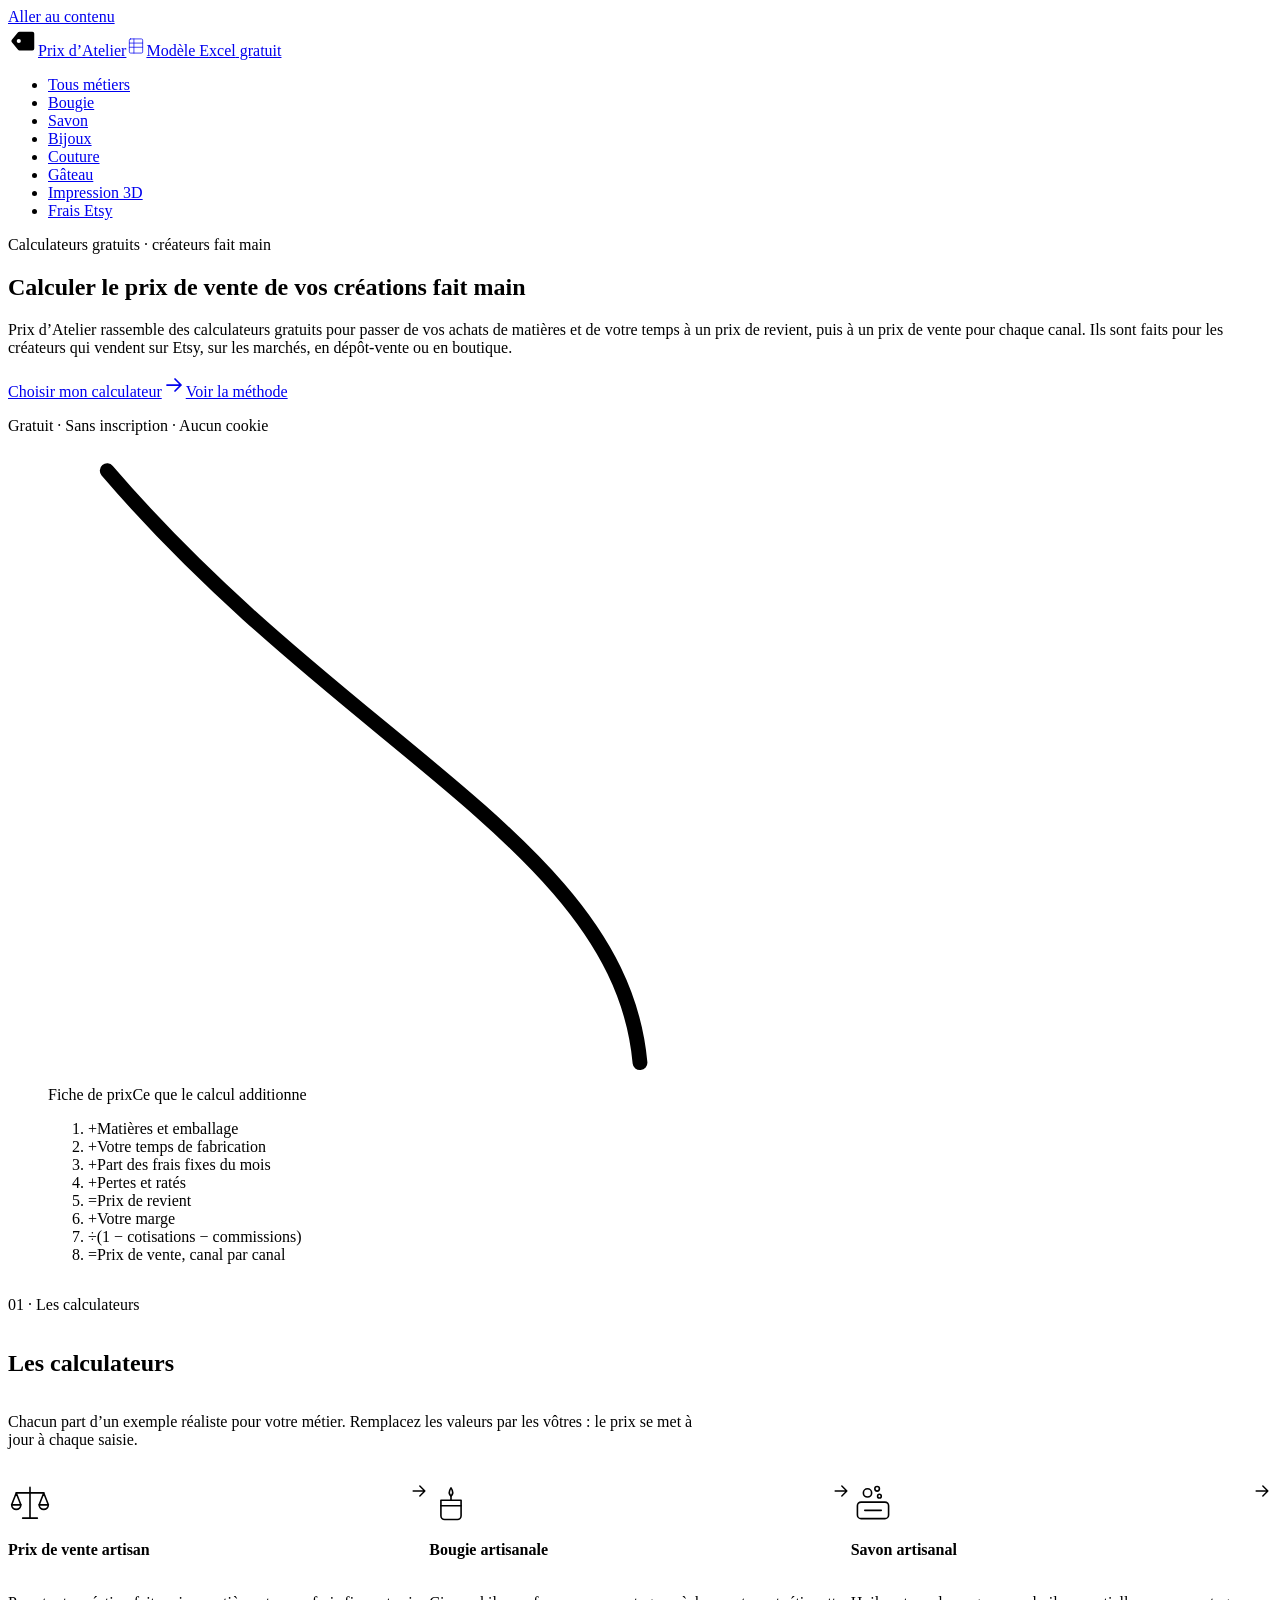
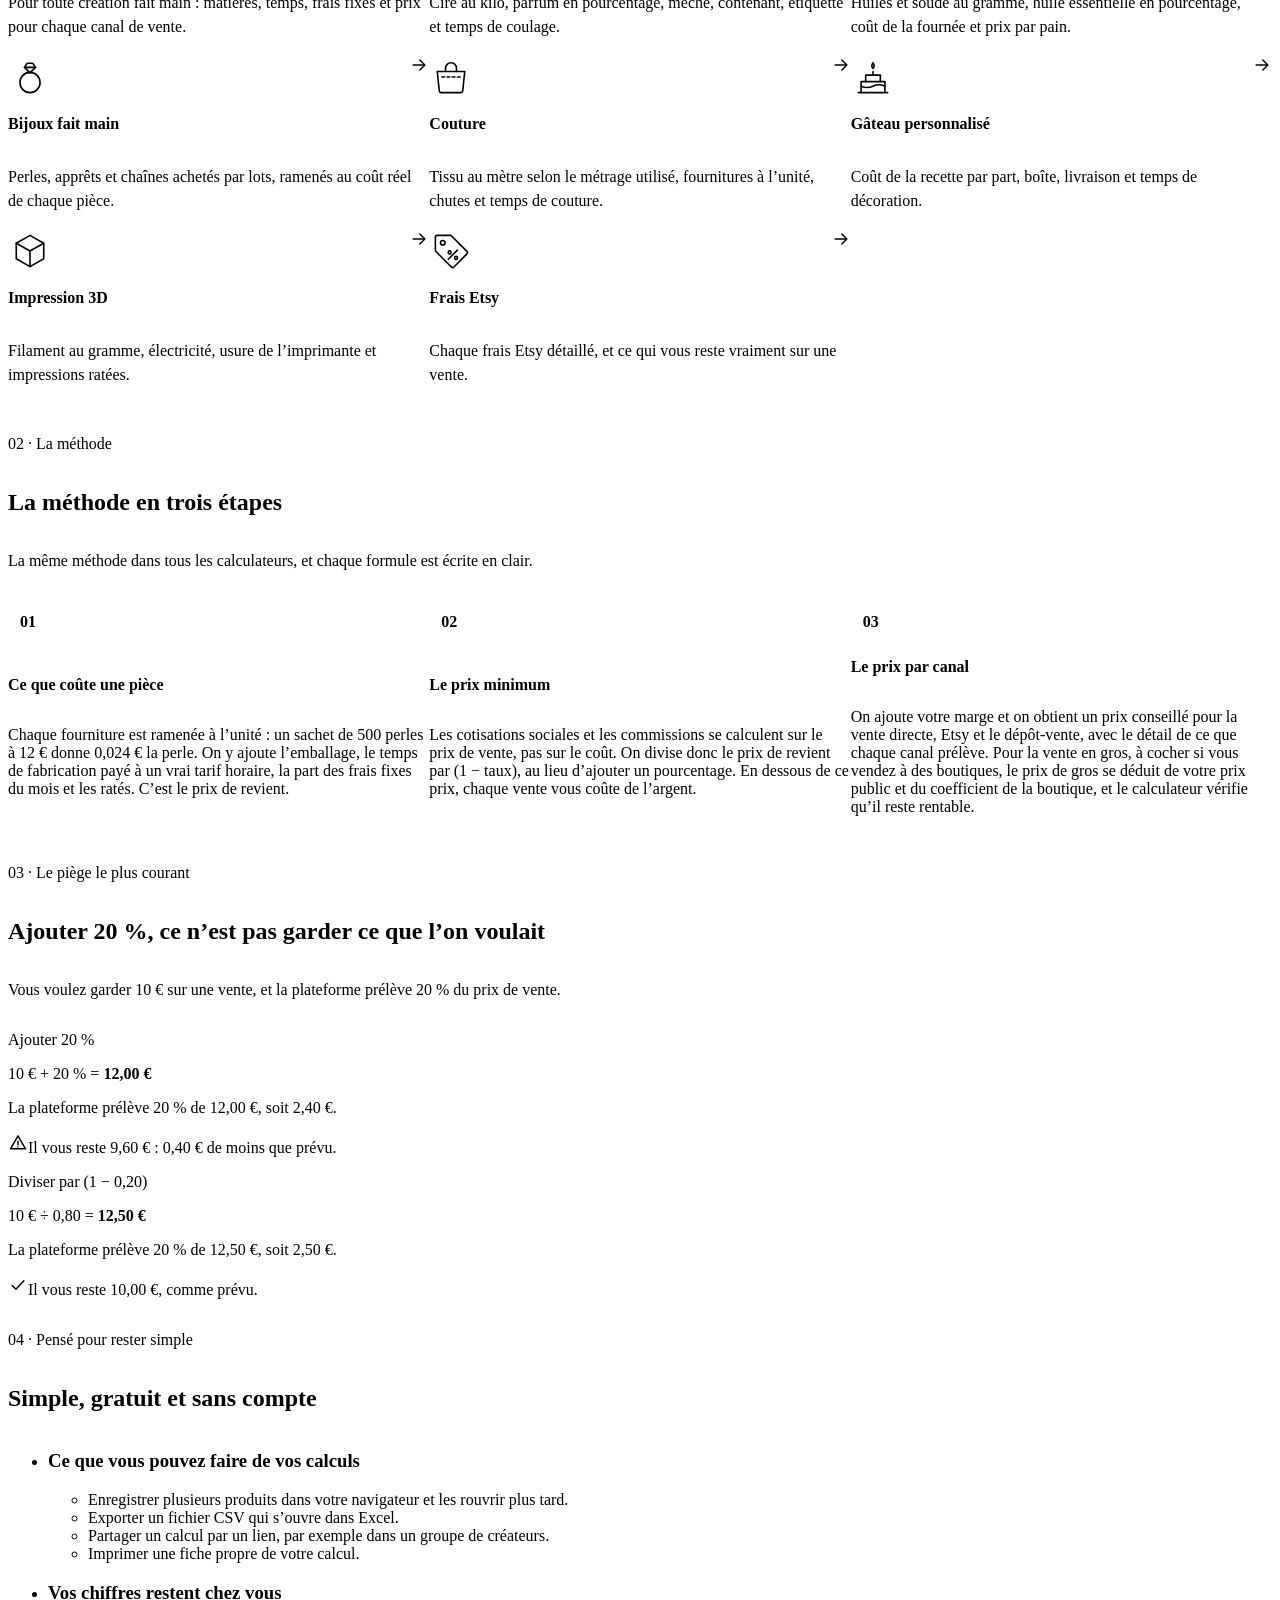
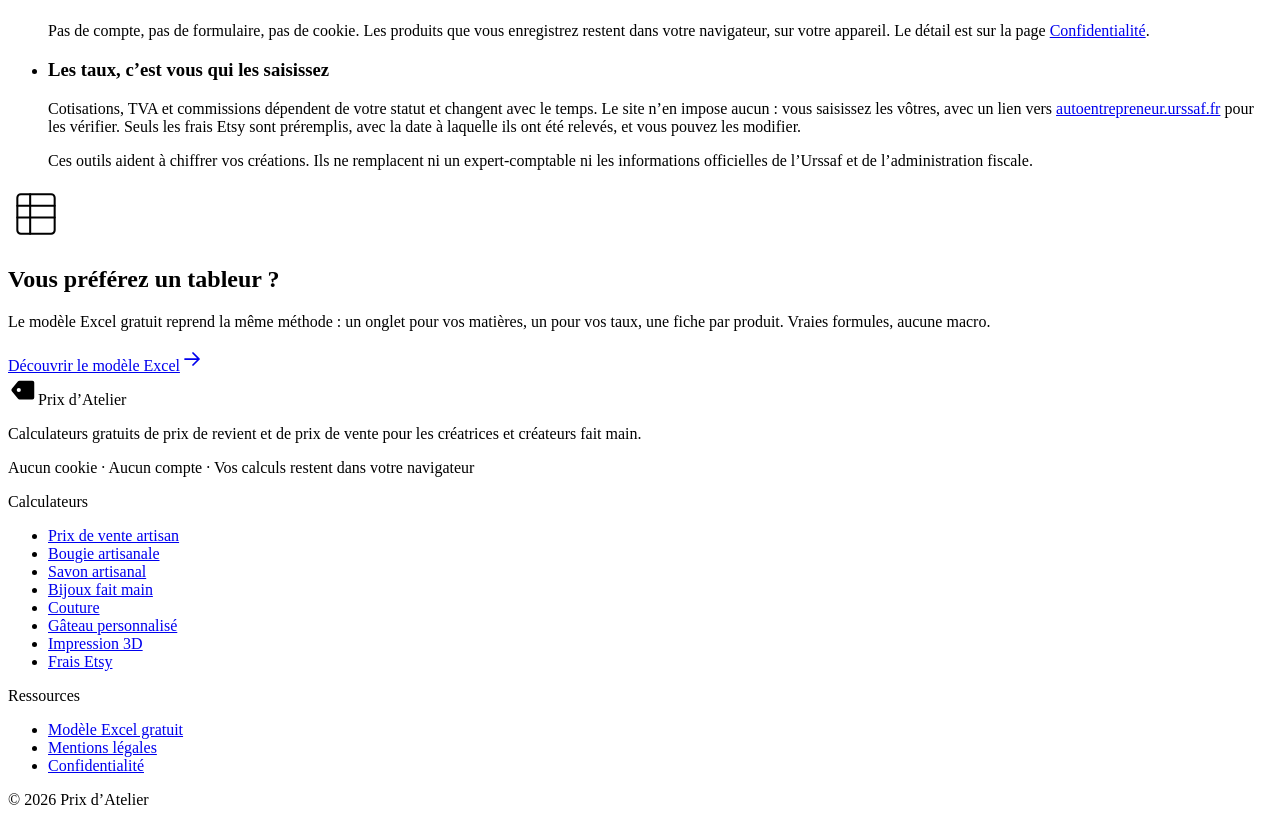
==== commit 323222f6: "Ajout des calculateurs savon artisanal et couture" ====
--- a/index.html
+++ b/index.html
@@ -1,5 +1,5 @@
-<!DOCTYPE html><html lang="fr"><head><meta charset="utf-8"><meta name="viewport" content="width=device-width, initial-scale=1"><title>Calcul prix de vente fait main : calculateurs gratuits</title><meta name="description" content="Calculateurs gratuits de prix de revient et de vente pour créateurs fait main : bougies, bijoux, gâteaux, impression 3D, frais Etsy. Sans inscription."><link rel="canonical" href="https://orielstudio.github.io/prix-atelier/"><meta name="color-scheme" content="light dark"><meta name="theme-color" content="#f6f1e8" media="(prefers-color-scheme: light)"><meta name="theme-color" content="#171411" media="(prefers-color-scheme: dark)"><link rel="icon" href="/prix-atelier/favicon.svg" type="image/svg+xml"><link rel="apple-touch-icon" href="/prix-atelier/apple-touch-icon.png"><link rel="preload" href="/prix-atelier/fonts/fraunces-latin-wght-normal.woff2" as="font" type="font/woff2" crossorigin><meta property="og:type" content="website"><meta property="og:site_name" content="Prix d’Atelier"><meta property="og:locale" content="fr_FR"><meta property="og:title" content="Calcul prix de vente fait main : calculateurs gratuits"><meta property="og:description" content="Calculateurs gratuits de prix de revient et de vente pour créateurs fait main : bougies, bijoux, gâteaux, impression 3D, frais Etsy. Sans inscription."><meta property="og:url" content="https://orielstudio.github.io/prix-atelier/"><meta property="og:image" content="https://orielstudio.github.io/prix-atelier/og/prix-atelier.png"><meta property="og:image:width" content="1200"><meta property="og:image:height" content="630"><meta property="og:image:alt" content="Prix d’Atelier : calculateurs de prix de revient et de prix de vente pour créateurs fait main"><meta name="twitter:card" content="summary_large_image"><script type="application/ld+json">{"@context":"https://schema.org","@type":"WebSite","name":"Prix d’Atelier","url":"https://orielstudio.github.io/prix-atelier/","inLanguage":"fr"}</script><link rel="stylesheet" href="/prix-atelier/_astro/typo.BOJz89lR.css"><style>.section-heading[data-astro-cid-itrbezo7]{gap:var(--space-3);margin-bottom:var(--space-6);max-width:44rem;display:grid}.section-heading--centre[data-astro-cid-itrbezo7]{text-align:center;justify-items:center;margin-inline:auto}
+<!DOCTYPE html><html lang="fr"><head><meta charset="utf-8"><meta name="viewport" content="width=device-width, initial-scale=1"><title>Calcul prix de vente fait main : calculateurs gratuits</title><meta name="description" content="Calculateurs gratuits de prix de revient et de vente pour créateurs fait main : bougies, savons, bijoux, couture, gâteaux, impression 3D, frais Etsy."><link rel="canonical" href="https://orielstudio.github.io/prix-atelier/"><meta name="color-scheme" content="light dark"><meta name="theme-color" content="#f6f1e8" media="(prefers-color-scheme: light)"><meta name="theme-color" content="#171411" media="(prefers-color-scheme: dark)"><link rel="icon" href="/prix-atelier/favicon.svg" type="image/svg+xml"><link rel="apple-touch-icon" href="/prix-atelier/apple-touch-icon.png"><link rel="preload" href="/prix-atelier/fonts/fraunces-latin-wght-normal.woff2" as="font" type="font/woff2" crossorigin><meta property="og:type" content="website"><meta property="og:site_name" content="Prix d’Atelier"><meta property="og:locale" content="fr_FR"><meta property="og:title" content="Calcul prix de vente fait main : calculateurs gratuits"><meta property="og:description" content="Calculateurs gratuits de prix de revient et de vente pour créateurs fait main : bougies, savons, bijoux, couture, gâteaux, impression 3D, frais Etsy."><meta property="og:url" content="https://orielstudio.github.io/prix-atelier/"><meta property="og:image" content="https://orielstudio.github.io/prix-atelier/og/prix-atelier.png"><meta property="og:image:width" content="1200"><meta property="og:image:height" content="630"><meta property="og:image:alt" content="Prix d’Atelier : calculateurs de prix de revient et de prix de vente pour créateurs fait main"><meta name="twitter:card" content="summary_large_image"><script type="application/ld+json">{"@context":"https://schema.org","@type":"WebSite","name":"Prix d’Atelier","url":"https://orielstudio.github.io/prix-atelier/","inLanguage":"fr"}</script><link rel="stylesheet" href="/prix-atelier/_astro/typo.BOJz89lR.css"><style>.section-heading[data-astro-cid-itrbezo7]{gap:var(--space-3);margin-bottom:var(--space-6);max-width:44rem;display:grid}.section-heading--centre[data-astro-cid-itrbezo7]{text-align:center;justify-items:center;margin-inline:auto}
 .etapes[data-astro-cid-kja6eczd]{gap:var(--space-5);padding:0;display:grid}.etapes--grille[data-astro-cid-kja6eczd]{gap:var(--space-4)}@media (width>=56rem){.etapes--grille[data-astro-cid-kja6eczd]{grid-template-columns:repeat(3,1fr)}}.etape[data-astro-cid-kja6eczd]{gap:var(--space-4);grid-template-columns:auto 1fr;align-items:start;display:grid}.etapes--grille[data-astro-cid-kja6eczd] .etape[data-astro-cid-kja6eczd]{gap:var(--space-3);padding:var(--space-5);background:var(--color-surface);border:var(--hairline);border-radius:var(--radius-lg);grid-template-columns:1fr}.etape__num[data-astro-cid-kja6eczd]{border:1px solid var(--color-border-strong);width:2.5rem;height:2.5rem;font-family:var(--font-mono);font-size:var(--text-sm);color:var(--color-accent);border-radius:50%;place-items:center;font-weight:600;display:grid}.etape__corps[data-astro-cid-kja6eczd]{gap:var(--space-2);min-width:0;font-size:var(--text-prose);line-height:var(--leading-prose);display:grid}.etape__titre[data-astro-cid-kja6eczd]{font-size:var(--text-lg);line-height:var(--leading-snug)}.etape__corps[data-astro-cid-kja6eczd] .formula[data-astro-cid-kja6eczd]{margin-top:var(--space-2)}
 .calcs[data-astro-cid-jtlsuo5v]{gap:var(--space-3);padding:0;display:grid}@media (width>=40rem){.calcs[data-astro-cid-jtlsuo5v]{grid-template-columns:repeat(2,1fr)}}@media (width>=64rem){.calcs--grille[data-astro-cid-jtlsuo5v]{gap:var(--space-4);grid-template-columns:repeat(3,1fr)}}.calc-carte[data-astro-cid-jtlsuo5v]{gap:var(--space-4);padding:var(--space-4);background:var(--color-surface);border:var(--hairline);border-radius:var(--radius-lg);transition:border-color var(--dur-fast) var(--ease-out), transform var(--dur-base) var(--ease-out);grid-template-columns:auto 1fr auto;align-items:start;display:grid;position:relative}@media (width>=40rem){.calcs--grille[data-astro-cid-jtlsuo5v] .calc-carte[data-astro-cid-jtlsuo5v]{gap:var(--space-5) var(--space-4);padding:var(--space-5);grid-template-columns:1fr auto;grid-template-areas:"picto fleche""texte texte"}.calcs--grille[data-astro-cid-jtlsuo5v] .calc-carte__picto[data-astro-cid-jtlsuo5v]{grid-area:picto}.calcs--grille[data-astro-cid-jtlsuo5v] .calc-carte__texte[data-astro-cid-jtlsuo5v]{grid-area:texte}.calcs--grille[data-astro-cid-jtlsuo5v] .calc-carte__fleche[data-astro-cid-jtlsuo5v]{grid-area:fleche;align-self:start}.calcs--grille[data-astro-cid-jtlsuo5v] .calc-carte__titre[data-astro-cid-jtlsuo5v]{font-size:var(--text-xl)}}.calc-carte[data-astro-cid-jtlsuo5v]:hover{border-color:var(--color-border-strong);transform:translateY(-2px)}.calc-carte[data-astro-cid-jtlsuo5v]:has(.calc-carte__lien:focus-visible){outline:2px solid var(--color-accent);outline-offset:3px}.calc-carte--excel[data-astro-cid-jtlsuo5v]{border-style:dashed;border-color:var(--color-border-strong);background:0 0}.calc-carte__picto[data-astro-cid-jtlsuo5v]{color:var(--color-text)}.calc-carte__texte[data-astro-cid-jtlsuo5v]{gap:var(--space-1);min-width:0;display:grid}.calc-carte__titre[data-astro-cid-jtlsuo5v]{font-size:var(--text-lg);line-height:var(--leading-snug)}.calc-carte__lien[data-astro-cid-jtlsuo5v]{color:var(--color-text);text-decoration:none}.calc-carte__lien[data-astro-cid-jtlsuo5v]:after{content:"";border-radius:inherit;position:absolute;inset:0}.calc-carte__lien[data-astro-cid-jtlsuo5v]:focus-visible{outline:none}.calc-carte__desc[data-astro-cid-jtlsuo5v]{font-size:var(--text-sm);color:var(--color-muted);line-height:1.5}.calc-carte__fleche[data-astro-cid-jtlsuo5v]{color:var(--color-accent);transition:transform var(--dur-fast) var(--ease-out);align-self:center}.calc-carte[data-astro-cid-jtlsuo5v]:hover .calc-carte__fleche[data-astro-cid-jtlsuo5v]{transform:translate(3px)}
-</style><link rel="stylesheet" href="/prix-atelier/_astro/index.C9LSUv3k.css"></head><body data-page="accueil"><a class="skip-link" href="#contenu">Aller au contenu</a><header class="site-header" data-astro-cid-jr7posx5><div class="container site-header__top" data-astro-cid-jr7posx5><a href="/prix-atelier/" class="site-header__brand" aria-label="Prix d’Atelier, accueil" data-astro-cid-jr7posx5><span class="logo" data-astro-cid-ylqc276q><svg class="logo__mark" width="30" height="30" viewBox="0 0 32 32" aria-hidden="true" focusable="false" data-astro-cid-ylqc276q><path fill="var(--color-accent)" fill-rule="evenodd" d="M12.2 6H26a2 2 0 0 1 2 2v16a2 2 0 0 1-2 2H12.2a2 2 0 0 1-1.5-.68L4.1 17.3a2 2 0 0 1 0-2.6l6.6-8.02A2 2 0 0 1 12.2 6zM9.3 16a2.2 2.2 0 1 0 4.4 0 2.2 2.2 0 1 0-4.4 0z" data-astro-cid-ylqc276q></path><path d="M17 12.75h7M17 19.25h4.5" stroke="var(--color-page)" stroke-width="1.75" stroke-linecap="round" fill="none" data-astro-cid-ylqc276q></path></svg><span class="logo__word" data-astro-cid-ylqc276q>Prix d’Atelier</span></span></a><a class="site-header__excel" href="/prix-atelier/modele-excel-calcul-prix-de-revient/" data-astro-cid-jr7posx5><svg data-astro-cid-jr7posx5="true" width="20" height="20" viewBox="0 0 48 48" fill="none" stroke="currentColor" stroke-width="1.75" stroke-linecap="round" stroke-linejoin="round" aria-hidden="true" focusable="false"><path d="M11 7h26a3 3 0 0 1 3 3v28a3 3 0 0 1-3 3H11a3 3 0 0 1-3-3V10a3 3 0 0 1 3-3z"></path><path d="M8 17h32M8 27h32M19 7v34"></path></svg><span data-astro-cid-jr7posx5>Modèle Excel<span class="site-header__excel-long" data-astro-cid-jr7posx5> gratuit</span></span></a></div><nav class="site-nav" aria-label="Calculateurs" data-astro-cid-jr7posx5><div class="container" data-astro-cid-jr7posx5><ul class="site-nav__list" role="list" data-nav-onglets data-astro-cid-jr7posx5><li data-astro-cid-jr7posx5><a class="site-nav__tab" href="/prix-atelier/calculateur-prix-de-vente-artisan/" data-astro-cid-jr7posx5>Tous métiers</a></li><li data-astro-cid-jr7posx5><a class="site-nav__tab" href="/prix-atelier/calcul-prix-bougie-artisanale/" data-astro-cid-jr7posx5>Bougie</a></li><li data-astro-cid-jr7posx5><a class="site-nav__tab" href="/prix-atelier/calcul-prix-bijoux-fait-main/" data-astro-cid-jr7posx5>Bijoux</a></li><li data-astro-cid-jr7posx5><a class="site-nav__tab" href="/prix-atelier/calcul-prix-gateau-personnalise/" data-astro-cid-jr7posx5>Gâteau</a></li><li data-astro-cid-jr7posx5><a class="site-nav__tab" href="/prix-atelier/calcul-prix-impression-3d/" data-astro-cid-jr7posx5>Impression 3D</a></li><li data-astro-cid-jr7posx5><a class="site-nav__tab" href="/prix-atelier/calculateur-frais-etsy/" data-astro-cid-jr7posx5>Frais Etsy</a></li></ul></div></nav></header><script type="module">var e=document.querySelector(`[data-nav-onglets]`),t=e?.querySelector(`[aria-current="page"]`);e&&t&&e.scrollWidth>e.clientWidth&&(e.scrollLeft=t.offsetLeft-e.clientWidth/2+t.offsetWidth/2);</script><main id="contenu" tabindex="-1"><section class="hero" aria-labelledby="hero-titre" data-astro-cid-lcdefpme><div class="container hero__grille" data-astro-cid-lcdefpme><div class="hero__texte" data-astro-cid-lcdefpme><p class="eyebrow" data-astro-cid-lcdefpme>Calculateurs gratuits · créateurs fait main</p><h1 class="hero__titre" id="hero-titre" data-astro-cid-lcdefpme>Calculer le prix de vente de vos créations fait main</h1><p class="lead" data-astro-cid-lcdefpme>Prix d’Atelier rassemble des calculateurs gratuits pour passer de vos achats de matières et de votre temps à un prix de revient, puis à un prix de vente pour chaque canal. Ils sont faits pour les créateurs qui vendent sur Etsy, sur les marchés, en dépôt-vente ou en boutique.</p><div class="hero__actions" data-astro-cid-lcdefpme><a class="btn btn--primary" href="#calculateurs" data-astro-cid-lcdefpme>Choisir mon calculateur<svg data-astro-cid-lcdefpme="true" width="24" height="24" viewBox="0 0 24 24" fill="none" stroke="currentColor" stroke-width="1.75" stroke-linecap="round" stroke-linejoin="round" aria-hidden="true" focusable="false"><path d="M5 12h14M13 6l6 6-6 6"></path></svg></a><a class="hero__secondaire" href="#methode" data-astro-cid-lcdefpme>Voir la méthode</a></div><p class="hero__garanties" data-astro-cid-lcdefpme>Gratuit · Sans inscription · Aucun cookie</p></div><figure class="fiche" aria-labelledby="fiche-titre" data-astro-cid-lcdefpme><svg class="fiche__ficelle" viewBox="0 0 120 64" aria-hidden="true" focusable="false" data-astro-cid-lcdefpme><path d="M60 62 C 58 40, 30 30, 6 2" fill="none" stroke="currentColor" stroke-width="1.5" stroke-linecap="round" data-astro-cid-lcdefpme></path></svg><div class="fiche__carte" data-astro-cid-lcdefpme><figcaption class="fiche__entete" data-astro-cid-lcdefpme><span class="fiche__eyebrow" data-astro-cid-lcdefpme>Fiche de prix</span><span class="fiche__titre" id="fiche-titre" data-astro-cid-lcdefpme>Ce que le calcul additionne</span></figcaption><ol class="fiche__lignes" role="list" data-astro-cid-lcdefpme><li data-astro-cid-lcdefpme><span class="fiche__op" aria-hidden="true" data-astro-cid-lcdefpme>+</span>Matières et emballage</li><li data-astro-cid-lcdefpme><span class="fiche__op" aria-hidden="true" data-astro-cid-lcdefpme>+</span>Votre temps de fabrication</li><li data-astro-cid-lcdefpme><span class="fiche__op" aria-hidden="true" data-astro-cid-lcdefpme>+</span>Part des frais fixes du mois</li><li data-astro-cid-lcdefpme><span class="fiche__op" aria-hidden="true" data-astro-cid-lcdefpme>+</span>Pertes et ratés</li><li class="fiche__sous-total" data-astro-cid-lcdefpme><span class="fiche__op" aria-hidden="true" data-astro-cid-lcdefpme>=</span>Prix de revient</li><li data-astro-cid-lcdefpme><span class="fiche__op" aria-hidden="true" data-astro-cid-lcdefpme>+</span>Votre marge</li><li data-astro-cid-lcdefpme><span class="fiche__op" aria-hidden="true" data-astro-cid-lcdefpme>÷</span>(1 − cotisations − commissions)</li><li class="fiche__total" data-astro-cid-lcdefpme><span class="fiche__op" aria-hidden="true" data-astro-cid-lcdefpme>=</span>Prix de vente, canal par canal</li></ol></div></figure></div></section><section class="section section--tight" id="calculateurs" aria-labelledby="calculateurs-titre" data-astro-cid-lcdefpme><div class="container" data-astro-cid-lcdefpme><header class="section-heading" data-astro-cid-itrbezo7><p class="eyebrow" data-astro-cid-itrbezo7><span data-astro-cid-itrbezo7>01</span> · Les calculateurs</p><h2 id="calculateurs-titre" data-astro-cid-itrbezo7="true">Les calculateurs</h2><div class="lead" data-astro-cid-itrbezo7><p data-astro-cid-lcdefpme>Chacun part d’un exemple réaliste pour votre métier. Remplacez les valeurs par les vôtres&nbsp;: le prix se met à jour à chaque saisie.</p></div></header><ul class="calcs calcs--grille" role="list" data-astro-cid-jtlsuo5v><li class="calc-carte" data-astro-cid-jtlsuo5v><svg data-astro-cid-jtlsuo5v="true" class="calc-carte__picto" width="44" height="44" viewBox="0 0 48 48" fill="none" stroke="currentColor" stroke-width="1.75" stroke-linecap="round" stroke-linejoin="round" aria-hidden="true" focusable="false"><path d="M24 7v33M16 40.5h16M9 13h30"></path><path d="M9 13 4 26h10zM39 13l-5 13h10z"></path><path d="M4 26a5 5 0 0 0 10 0M34 26a5 5 0 0 0 10 0"></path></svg><div class="calc-carte__texte" data-astro-cid-jtlsuo5v><h3 class="calc-carte__titre" data-astro-cid-jtlsuo5v="true"><a class="calc-carte__lien" href="/prix-atelier/calculateur-prix-de-vente-artisan/" data-astro-cid-jtlsuo5v>Prix de vente artisan</a></h3><p class="calc-carte__desc" data-astro-cid-jtlsuo5v>Pour toute création fait main : matières, temps, frais fixes et prix pour chaque canal de vente.</p></div><span class="calc-carte__fleche" aria-hidden="true" data-astro-cid-jtlsuo5v><svg data-astro-cid-jtlsuo5v="true" width="20" height="20" viewBox="0 0 24 24" fill="none" stroke="currentColor" stroke-width="1.75" stroke-linecap="round" stroke-linejoin="round" aria-hidden="true" focusable="false"><path d="M5 12h14M13 6l6 6-6 6"></path></svg></span></li><li class="calc-carte" data-astro-cid-jtlsuo5v><svg data-astro-cid-jtlsuo5v="true" class="calc-carte__picto" width="44" height="44" viewBox="0 0 48 48" fill="none" stroke="currentColor" stroke-width="1.75" stroke-linecap="round" stroke-linejoin="round" aria-hidden="true" focusable="false"><path d="M13 21h22v17a4 4 0 0 1-4 4H17a4 4 0 0 1-4-4z"></path><path d="M13 27h22M24 21v-4"></path><path d="M24 16.5c-2.6-2.4-2.6-5.2 0-9 2.6 3.8 2.6 6.6 0 9z"></path></svg><div class="calc-carte__texte" data-astro-cid-jtlsuo5v><h3 class="calc-carte__titre" data-astro-cid-jtlsuo5v="true"><a class="calc-carte__lien" href="/prix-atelier/calcul-prix-bougie-artisanale/" data-astro-cid-jtlsuo5v>Bougie artisanale</a></h3><p class="calc-carte__desc" data-astro-cid-jtlsuo5v>Cire au kilo, parfum en pourcentage, mèche, contenant, étiquette et temps de coulage.</p></div><span class="calc-carte__fleche" aria-hidden="true" data-astro-cid-jtlsuo5v><svg data-astro-cid-jtlsuo5v="true" width="20" height="20" viewBox="0 0 24 24" fill="none" stroke="currentColor" stroke-width="1.75" stroke-linecap="round" stroke-linejoin="round" aria-hidden="true" focusable="false"><path d="M5 12h14M13 6l6 6-6 6"></path></svg></span></li><li class="calc-carte" data-astro-cid-jtlsuo5v><svg data-astro-cid-jtlsuo5v="true" class="calc-carte__picto" width="44" height="44" viewBox="0 0 48 48" fill="none" stroke="currentColor" stroke-width="1.75" stroke-linecap="round" stroke-linejoin="round" aria-hidden="true" focusable="false"><circle cx="24" cy="30" r="11"></circle><path d="M18 13.5 21 9h6l3 4.5-6 6z"></path><path d="M18 13.5h12"></path></svg><div class="calc-carte__texte" data-astro-cid-jtlsuo5v><h3 class="calc-carte__titre" data-astro-cid-jtlsuo5v="true"><a class="calc-carte__lien" href="/prix-atelier/calcul-prix-bijoux-fait-main/" data-astro-cid-jtlsuo5v>Bijoux fait main</a></h3><p class="calc-carte__desc" data-astro-cid-jtlsuo5v>Perles, apprêts et chaînes achetés par lots, ramenés au coût réel de chaque pièce.</p></div><span class="calc-carte__fleche" aria-hidden="true" data-astro-cid-jtlsuo5v><svg data-astro-cid-jtlsuo5v="true" width="20" height="20" viewBox="0 0 24 24" fill="none" stroke="currentColor" stroke-width="1.75" stroke-linecap="round" stroke-linejoin="round" aria-hidden="true" focusable="false"><path d="M5 12h14M13 6l6 6-6 6"></path></svg></span></li><li class="calc-carte" data-astro-cid-jtlsuo5v><svg data-astro-cid-jtlsuo5v="true" class="calc-carte__picto" width="44" height="44" viewBox="0 0 48 48" fill="none" stroke="currentColor" stroke-width="1.75" stroke-linecap="round" stroke-linejoin="round" aria-hidden="true" focusable="false"><path d="M8 41h32M11 41V29h26v12"></path><path d="M11 34c4.3 2 8.7 2 13 0s8.7-2 13 0"></path><path d="M16 29v-7h16v7M24 22v-4"></path><path d="M24 14.5c-1.8-1.6-1.8-3.4 0-6 1.8 2.6 1.8 4.4 0 6z"></path></svg><div class="calc-carte__texte" data-astro-cid-jtlsuo5v><h3 class="calc-carte__titre" data-astro-cid-jtlsuo5v="true"><a class="calc-carte__lien" href="/prix-atelier/calcul-prix-gateau-personnalise/" data-astro-cid-jtlsuo5v>Gâteau personnalisé</a></h3><p class="calc-carte__desc" data-astro-cid-jtlsuo5v>Coût de la recette par part, boîte, livraison et temps de décoration.</p></div><span class="calc-carte__fleche" aria-hidden="true" data-astro-cid-jtlsuo5v><svg data-astro-cid-jtlsuo5v="true" width="20" height="20" viewBox="0 0 24 24" fill="none" stroke="currentColor" stroke-width="1.75" stroke-linecap="round" stroke-linejoin="round" aria-hidden="true" focusable="false"><path d="M5 12h14M13 6l6 6-6 6"></path></svg></span></li><li class="calc-carte" data-astro-cid-jtlsuo5v><svg data-astro-cid-jtlsuo5v="true" class="calc-carte__picto" width="44" height="44" viewBox="0 0 48 48" fill="none" stroke="currentColor" stroke-width="1.75" stroke-linecap="round" stroke-linejoin="round" aria-hidden="true" focusable="false"><path d="M24 7l15 8.5v17L24 41 9 32.5v-17z"></path><path d="M9 15.5 24 24l15-8.5M24 24v17"></path></svg><div class="calc-carte__texte" data-astro-cid-jtlsuo5v><h3 class="calc-carte__titre" data-astro-cid-jtlsuo5v="true"><a class="calc-carte__lien" href="/prix-atelier/calcul-prix-impression-3d/" data-astro-cid-jtlsuo5v>Impression 3D</a></h3><p class="calc-carte__desc" data-astro-cid-jtlsuo5v>Filament au gramme, électricité, usure de l’imprimante et impressions ratées.</p></div><span class="calc-carte__fleche" aria-hidden="true" data-astro-cid-jtlsuo5v><svg data-astro-cid-jtlsuo5v="true" width="20" height="20" viewBox="0 0 24 24" fill="none" stroke="currentColor" stroke-width="1.75" stroke-linecap="round" stroke-linejoin="round" aria-hidden="true" focusable="false"><path d="M5 12h14M13 6l6 6-6 6"></path></svg></span></li><li class="calc-carte" data-astro-cid-jtlsuo5v><svg data-astro-cid-jtlsuo5v="true" class="calc-carte__picto" width="44" height="44" viewBox="0 0 48 48" fill="none" stroke="currentColor" stroke-width="1.75" stroke-linecap="round" stroke-linejoin="round" aria-hidden="true" focusable="false"><path d="M7 9a2 2 0 0 1 2-2h14.2a2 2 0 0 1 1.4.6l16.8 16.8a2 2 0 0 1 0 2.8L27.2 41.4a2 2 0 0 1-2.8 0L7.6 24.6A2 2 0 0 1 7 23.2z"></path><circle cx="15" cy="15" r="2.5"></circle><path d="M21 33l10-10"></path><circle cx="22.5" cy="25.5" r="1.6"></circle><circle cx="29.5" cy="31.5" r="1.6"></circle></svg><div class="calc-carte__texte" data-astro-cid-jtlsuo5v><h3 class="calc-carte__titre" data-astro-cid-jtlsuo5v="true"><a class="calc-carte__lien" href="/prix-atelier/calculateur-frais-etsy/" data-astro-cid-jtlsuo5v>Frais Etsy</a></h3><p class="calc-carte__desc" data-astro-cid-jtlsuo5v>Chaque frais Etsy détaillé, et ce qui vous reste vraiment sur une vente.</p></div><span class="calc-carte__fleche" aria-hidden="true" data-astro-cid-jtlsuo5v><svg data-astro-cid-jtlsuo5v="true" width="20" height="20" viewBox="0 0 24 24" fill="none" stroke="currentColor" stroke-width="1.75" stroke-linecap="round" stroke-linejoin="round" aria-hidden="true" focusable="false"><path d="M5 12h14M13 6l6 6-6 6"></path></svg></span></li></ul></div></section><section class="section section--alt" id="methode" aria-labelledby="methode-titre" data-astro-cid-lcdefpme><div class="container" data-astro-cid-lcdefpme><header class="section-heading" data-astro-cid-itrbezo7><p class="eyebrow" data-astro-cid-itrbezo7><span data-astro-cid-itrbezo7>02</span> · La méthode</p><h2 id="methode-titre" data-astro-cid-itrbezo7="true">La méthode en trois étapes</h2><div class="lead" data-astro-cid-itrbezo7><p data-astro-cid-lcdefpme>La même méthode dans tous les calculateurs, et chaque formule est écrite en clair.</p></div></header><ol class="etapes etapes--grille" role="list" data-astro-cid-kja6eczd><li class="etape" data-astro-cid-kja6eczd><span class="etape__num" aria-hidden="true" data-astro-cid-kja6eczd>01</span><div class="etape__corps" data-astro-cid-kja6eczd><h3 class="etape__titre" data-astro-cid-kja6eczd>Ce que coûte une pièce</h3><p data-astro-cid-kja6eczd>Chaque fourniture est ramenée à l’unité : un sachet de 500 perles à 12 € donne 0,024 € la perle. On y ajoute l’emballage, le temps de fabrication payé à un vrai tarif horaire, la part des frais fixes du mois et les ratés. C’est le prix de revient.</p></div></li><li class="etape" data-astro-cid-kja6eczd><span class="etape__num" aria-hidden="true" data-astro-cid-kja6eczd>02</span><div class="etape__corps" data-astro-cid-kja6eczd><h3 class="etape__titre" data-astro-cid-kja6eczd>Le prix minimum</h3><p data-astro-cid-kja6eczd>Les cotisations sociales et les commissions se calculent sur le prix de vente, pas sur le coût. On divise donc le prix de revient par (1 − taux), au lieu d’ajouter un pourcentage. En dessous de ce prix, chaque vente vous coûte de l’argent.</p></div></li><li class="etape" data-astro-cid-kja6eczd><span class="etape__num" aria-hidden="true" data-astro-cid-kja6eczd>03</span><div class="etape__corps" data-astro-cid-kja6eczd><h3 class="etape__titre" data-astro-cid-kja6eczd>Le prix par canal</h3><p data-astro-cid-kja6eczd>On ajoute votre marge et on obtient un prix conseillé pour la vente directe, Etsy et le dépôt-vente, avec le détail de ce que chaque canal prélève. Pour la vente en gros, à cocher si vous vendez à des boutiques, le prix de gros se déduit de votre prix public et du coefficient de la boutique, et le calculateur vérifie qu’il reste rentable.</p></div></li></ol></div></section><section class="section" aria-labelledby="piege-titre" data-astro-cid-lcdefpme><div class="container" data-astro-cid-lcdefpme><header class="section-heading" data-astro-cid-itrbezo7><p class="eyebrow" data-astro-cid-itrbezo7><span data-astro-cid-itrbezo7>03</span> · Le piège le plus courant</p><h2 id="piege-titre" data-astro-cid-itrbezo7="true">Ajouter 20 %, ce n’est pas garder ce que l’on voulait</h2><div class="lead" data-astro-cid-itrbezo7><p data-astro-cid-lcdefpme>Vous voulez garder 10&nbsp;€ sur une vente, et la plateforme prélève 20&nbsp;% du prix de vente.</p></div></header><div class="comparaison" data-astro-cid-lcdefpme><article class="calcul calcul--faux" aria-labelledby="calcul-faux-titre" data-astro-cid-lcdefpme><p class="calcul__methode" id="calcul-faux-titre" data-astro-cid-lcdefpme>Ajouter 20&nbsp;%</p><p class="calcul__formule" data-astro-cid-lcdefpme>10&nbsp;€ + 20&nbsp;% = <strong data-astro-cid-lcdefpme>12,00&nbsp;€</strong></p><p data-astro-cid-lcdefpme>La plateforme prélève 20&nbsp;% de 12,00&nbsp;€, soit 2,40&nbsp;€.</p><p class="calcul__verdict" data-astro-cid-lcdefpme><svg data-astro-cid-lcdefpme="true" width="20" height="20" viewBox="0 0 24 24" fill="none" stroke="currentColor" stroke-width="1.75" stroke-linecap="round" stroke-linejoin="round" aria-hidden="true" focusable="false"><path d="M12 3.5l9 15.5H3z"></path><path d="M12 10v4M12 16.5h.01"></path></svg><span data-astro-cid-lcdefpme>Il vous reste 9,60&nbsp;€&nbsp;: 0,40&nbsp;€ de moins que prévu.</span></p></article><article class="calcul calcul--juste" aria-labelledby="calcul-juste-titre" data-astro-cid-lcdefpme><p class="calcul__methode" id="calcul-juste-titre" data-astro-cid-lcdefpme>Diviser par (1 − 0,20)</p><p class="calcul__formule" data-astro-cid-lcdefpme>10&nbsp;€ ÷ 0,80 = <strong data-astro-cid-lcdefpme>12,50&nbsp;€</strong></p><p data-astro-cid-lcdefpme>La plateforme prélève 20&nbsp;% de 12,50&nbsp;€, soit 2,50&nbsp;€.</p><p class="calcul__verdict" data-astro-cid-lcdefpme><svg data-astro-cid-lcdefpme="true" width="20" height="20" viewBox="0 0 24 24" fill="none" stroke="currentColor" stroke-width="1.75" stroke-linecap="round" stroke-linejoin="round" aria-hidden="true" focusable="false"><path d="M5 12.5l4.5 4.5L19 7"></path></svg><span data-astro-cid-lcdefpme>Il vous reste 10,00&nbsp;€, comme prévu.</span></p></article></div></div></section><section class="section section--alt" aria-labelledby="garanties-titre" data-astro-cid-lcdefpme><div class="container" data-astro-cid-lcdefpme><header class="section-heading" data-astro-cid-itrbezo7><p class="eyebrow" data-astro-cid-itrbezo7><span data-astro-cid-itrbezo7>04</span> · Pensé pour rester simple</p><h2 id="garanties-titre" data-astro-cid-itrbezo7="true">Simple, gratuit et sans compte</h2></header><ul class="garanties" role="list" data-astro-cid-lcdefpme><li class="garantie" data-astro-cid-lcdefpme><h3 class="garantie__titre" data-astro-cid-lcdefpme>Ce que vous pouvez faire de vos calculs</h3><div class="garantie__texte" data-astro-cid-lcdefpme><ul><li>Enregistrer plusieurs produits dans votre navigateur et les rouvrir plus tard.</li><li>Exporter un fichier CSV qui s’ouvre dans Excel.</li><li>Partager un calcul par un lien, par exemple dans un groupe de créateurs.</li><li>Imprimer une fiche propre de votre calcul.</li></ul></div></li><li class="garantie" data-astro-cid-lcdefpme><h3 class="garantie__titre" data-astro-cid-lcdefpme>Vos chiffres restent chez vous</h3><div class="garantie__texte" data-astro-cid-lcdefpme><p>Pas de compte, pas de formulaire, pas de cookie. Les produits que vous enregistrez restent dans votre navigateur, sur votre appareil. Le détail est sur la page <a href="/prix-atelier/confidentialite/">Confidentialité</a>.</p></div></li><li class="garantie" data-astro-cid-lcdefpme><h3 class="garantie__titre" data-astro-cid-lcdefpme>Les taux, c’est vous qui les saisissez</h3><div class="garantie__texte" data-astro-cid-lcdefpme><p>Cotisations, TVA et commissions dépendent de votre statut et changent avec le temps. Le site n’en impose aucun : vous saisissez les vôtres, avec un lien vers <a href="https://www.autoentrepreneur.urssaf.fr/" rel="noopener">autoentrepreneur.urssaf.fr</a> pour les vérifier. Seuls les frais Etsy sont préremplis, avec la date à laquelle ils ont été relevés, et vous pouvez les modifier.</p>
-<p>Ces outils aident à chiffrer vos créations. Ils ne remplacent ni un expert-comptable ni les informations officielles de l’Urssaf et de l’administration fiscale.</p></div></li></ul></div></section><section class="section" aria-labelledby="excel-titre" data-astro-cid-lcdefpme><div class="container" data-astro-cid-lcdefpme><div class="excel" data-astro-cid-lcdefpme><svg data-astro-cid-lcdefpme="true" class="excel__picto" width="56" height="56" viewBox="0 0 48 48" fill="none" stroke="currentColor" stroke-width="1.75" stroke-linecap="round" stroke-linejoin="round" aria-hidden="true" focusable="false"><path d="M11 7h26a3 3 0 0 1 3 3v28a3 3 0 0 1-3 3H11a3 3 0 0 1-3-3V10a3 3 0 0 1 3-3z"></path><path d="M8 17h32M8 27h32M19 7v34"></path></svg><div class="excel__texte" data-astro-cid-lcdefpme><h2 id="excel-titre" data-astro-cid-lcdefpme>Vous préférez un tableur&nbsp;?</h2><p data-astro-cid-lcdefpme>Le modèle Excel gratuit reprend la même méthode&nbsp;: un onglet pour vos matières, un pour vos taux, une fiche par produit. Vraies formules, aucune macro.</p></div><a class="btn" href="/prix-atelier/modele-excel-calcul-prix-de-revient/" data-astro-cid-lcdefpme>Découvrir le modèle Excel<svg data-astro-cid-lcdefpme="true" width="24" height="24" viewBox="0 0 24 24" fill="none" stroke="currentColor" stroke-width="1.75" stroke-linecap="round" stroke-linejoin="round" aria-hidden="true" focusable="false"><path d="M5 12h14M13 6l6 6-6 6"></path></svg></a></div></div></section></main><footer class="site-footer" data-astro-cid-nw2ivrzo><div class="container site-footer__grid" data-astro-cid-nw2ivrzo><div class="site-footer__about" data-astro-cid-nw2ivrzo><span class="logo" data-astro-cid-ylqc276q><svg class="logo__mark" width="30" height="30" viewBox="0 0 32 32" aria-hidden="true" focusable="false" data-astro-cid-ylqc276q><path fill="var(--color-accent)" fill-rule="evenodd" d="M12.2 6H26a2 2 0 0 1 2 2v16a2 2 0 0 1-2 2H12.2a2 2 0 0 1-1.5-.68L4.1 17.3a2 2 0 0 1 0-2.6l6.6-8.02A2 2 0 0 1 12.2 6zM9.3 16a2.2 2.2 0 1 0 4.4 0 2.2 2.2 0 1 0-4.4 0z" data-astro-cid-ylqc276q></path><path d="M17 12.75h7M17 19.25h4.5" stroke="var(--color-page)" stroke-width="1.75" stroke-linecap="round" fill="none" data-astro-cid-ylqc276q></path></svg><span class="logo__word" data-astro-cid-ylqc276q>Prix d’Atelier</span></span><p data-astro-cid-nw2ivrzo>Calculateurs gratuits de prix de revient et de prix de vente pour les créatrices et créateurs fait main.</p><p class="site-footer__promise" data-astro-cid-nw2ivrzo>Aucun cookie · Aucun compte · Vos calculs restent dans votre navigateur</p></div><nav aria-label="Calculateurs, pied de page" data-astro-cid-nw2ivrzo><p class="site-footer__title" data-astro-cid-nw2ivrzo>Calculateurs</p><ul role="list" data-astro-cid-nw2ivrzo><li data-astro-cid-nw2ivrzo><a class="link-quiet" href="/prix-atelier/calculateur-prix-de-vente-artisan/" data-astro-cid-nw2ivrzo>Prix de vente artisan</a></li><li data-astro-cid-nw2ivrzo><a class="link-quiet" href="/prix-atelier/calcul-prix-bougie-artisanale/" data-astro-cid-nw2ivrzo>Bougie artisanale</a></li><li data-astro-cid-nw2ivrzo><a class="link-quiet" href="/prix-atelier/calcul-prix-bijoux-fait-main/" data-astro-cid-nw2ivrzo>Bijoux fait main</a></li><li data-astro-cid-nw2ivrzo><a class="link-quiet" href="/prix-atelier/calcul-prix-gateau-personnalise/" data-astro-cid-nw2ivrzo>Gâteau personnalisé</a></li><li data-astro-cid-nw2ivrzo><a class="link-quiet" href="/prix-atelier/calcul-prix-impression-3d/" data-astro-cid-nw2ivrzo>Impression 3D</a></li><li data-astro-cid-nw2ivrzo><a class="link-quiet" href="/prix-atelier/calculateur-frais-etsy/" data-astro-cid-nw2ivrzo>Frais Etsy</a></li></ul></nav><nav aria-label="Ressources et informations légales" data-astro-cid-nw2ivrzo><p class="site-footer__title" data-astro-cid-nw2ivrzo>Ressources</p><ul role="list" data-astro-cid-nw2ivrzo><li data-astro-cid-nw2ivrzo><a class="link-quiet" href="/prix-atelier/modele-excel-calcul-prix-de-revient/" data-astro-cid-nw2ivrzo>Modèle Excel gratuit</a></li><li data-astro-cid-nw2ivrzo><a class="link-quiet" href="/prix-atelier/mentions-legales/" data-astro-cid-nw2ivrzo>Mentions légales</a></li><li data-astro-cid-nw2ivrzo><a class="link-quiet" href="/prix-atelier/confidentialite/" data-astro-cid-nw2ivrzo>Confidentialité</a></li></ul></nav></div><div class="container site-footer__bottom" data-astro-cid-nw2ivrzo><p data-astro-cid-nw2ivrzo>© 2026 Prix d’Atelier</p></div></footer><script type="module" src="/prix-atelier/_astro/Base.astro_astro_type_script_index_0_lang.CuZbvUv2.js"></script></body></html>+</style><link rel="stylesheet" href="/prix-atelier/_astro/index.C9LSUv3k.css"></head><body data-page="accueil"><a class="skip-link" href="#contenu">Aller au contenu</a><header class="site-header" data-astro-cid-jr7posx5><div class="container site-header__top" data-astro-cid-jr7posx5><a href="/prix-atelier/" class="site-header__brand" aria-label="Prix d’Atelier, accueil" data-astro-cid-jr7posx5><span class="logo" data-astro-cid-ylqc276q><svg class="logo__mark" width="30" height="30" viewBox="0 0 32 32" aria-hidden="true" focusable="false" data-astro-cid-ylqc276q><path fill="var(--color-accent)" fill-rule="evenodd" d="M12.2 6H26a2 2 0 0 1 2 2v16a2 2 0 0 1-2 2H12.2a2 2 0 0 1-1.5-.68L4.1 17.3a2 2 0 0 1 0-2.6l6.6-8.02A2 2 0 0 1 12.2 6zM9.3 16a2.2 2.2 0 1 0 4.4 0 2.2 2.2 0 1 0-4.4 0z" data-astro-cid-ylqc276q></path><path d="M17 12.75h7M17 19.25h4.5" stroke="var(--color-page)" stroke-width="1.75" stroke-linecap="round" fill="none" data-astro-cid-ylqc276q></path></svg><span class="logo__word" data-astro-cid-ylqc276q>Prix d’Atelier</span></span></a><a class="site-header__excel" href="/prix-atelier/modele-excel-calcul-prix-de-revient/" data-astro-cid-jr7posx5><svg data-astro-cid-jr7posx5="true" width="20" height="20" viewBox="0 0 48 48" fill="none" stroke="currentColor" stroke-width="1.75" stroke-linecap="round" stroke-linejoin="round" aria-hidden="true" focusable="false"><path d="M11 7h26a3 3 0 0 1 3 3v28a3 3 0 0 1-3 3H11a3 3 0 0 1-3-3V10a3 3 0 0 1 3-3z"></path><path d="M8 17h32M8 27h32M19 7v34"></path></svg><span data-astro-cid-jr7posx5>Modèle Excel<span class="site-header__excel-long" data-astro-cid-jr7posx5> gratuit</span></span></a></div><nav class="site-nav" aria-label="Calculateurs" data-astro-cid-jr7posx5><div class="container" data-astro-cid-jr7posx5><ul class="site-nav__list" role="list" data-nav-onglets data-astro-cid-jr7posx5><li data-astro-cid-jr7posx5><a class="site-nav__tab" href="/prix-atelier/calculateur-prix-de-vente-artisan/" data-astro-cid-jr7posx5>Tous métiers</a></li><li data-astro-cid-jr7posx5><a class="site-nav__tab" href="/prix-atelier/calcul-prix-bougie-artisanale/" data-astro-cid-jr7posx5>Bougie</a></li><li data-astro-cid-jr7posx5><a class="site-nav__tab" href="/prix-atelier/calcul-prix-savon-artisanal/" data-astro-cid-jr7posx5>Savon</a></li><li data-astro-cid-jr7posx5><a class="site-nav__tab" href="/prix-atelier/calcul-prix-bijoux-fait-main/" data-astro-cid-jr7posx5>Bijoux</a></li><li data-astro-cid-jr7posx5><a class="site-nav__tab" href="/prix-atelier/calcul-prix-couture/" data-astro-cid-jr7posx5>Couture</a></li><li data-astro-cid-jr7posx5><a class="site-nav__tab" href="/prix-atelier/calcul-prix-gateau-personnalise/" data-astro-cid-jr7posx5>Gâteau</a></li><li data-astro-cid-jr7posx5><a class="site-nav__tab" href="/prix-atelier/calcul-prix-impression-3d/" data-astro-cid-jr7posx5>Impression 3D</a></li><li data-astro-cid-jr7posx5><a class="site-nav__tab" href="/prix-atelier/calculateur-frais-etsy/" data-astro-cid-jr7posx5>Frais Etsy</a></li></ul></div></nav></header><script type="module">var e=document.querySelector(`[data-nav-onglets]`),t=e?.querySelector(`[aria-current="page"]`);e&&t&&e.scrollWidth>e.clientWidth&&(e.scrollLeft=t.offsetLeft-e.clientWidth/2+t.offsetWidth/2);</script><main id="contenu" tabindex="-1"><section class="hero" aria-labelledby="hero-titre" data-astro-cid-lcdefpme><div class="container hero__grille" data-astro-cid-lcdefpme><div class="hero__texte" data-astro-cid-lcdefpme><p class="eyebrow" data-astro-cid-lcdefpme>Calculateurs gratuits · créateurs fait main</p><h1 class="hero__titre" id="hero-titre" data-astro-cid-lcdefpme>Calculer le prix de vente de vos créations fait main</h1><p class="lead" data-astro-cid-lcdefpme>Prix d’Atelier rassemble des calculateurs gratuits pour passer de vos achats de matières et de votre temps à un prix de revient, puis à un prix de vente pour chaque canal. Ils sont faits pour les créateurs qui vendent sur Etsy, sur les marchés, en dépôt-vente ou en boutique.</p><div class="hero__actions" data-astro-cid-lcdefpme><a class="btn btn--primary" href="#calculateurs" data-astro-cid-lcdefpme>Choisir mon calculateur<svg data-astro-cid-lcdefpme="true" width="24" height="24" viewBox="0 0 24 24" fill="none" stroke="currentColor" stroke-width="1.75" stroke-linecap="round" stroke-linejoin="round" aria-hidden="true" focusable="false"><path d="M5 12h14M13 6l6 6-6 6"></path></svg></a><a class="hero__secondaire" href="#methode" data-astro-cid-lcdefpme>Voir la méthode</a></div><p class="hero__garanties" data-astro-cid-lcdefpme>Gratuit · Sans inscription · Aucun cookie</p></div><figure class="fiche" aria-labelledby="fiche-titre" data-astro-cid-lcdefpme><svg class="fiche__ficelle" viewBox="0 0 120 64" aria-hidden="true" focusable="false" data-astro-cid-lcdefpme><path d="M60 62 C 58 40, 30 30, 6 2" fill="none" stroke="currentColor" stroke-width="1.5" stroke-linecap="round" data-astro-cid-lcdefpme></path></svg><div class="fiche__carte" data-astro-cid-lcdefpme><figcaption class="fiche__entete" data-astro-cid-lcdefpme><span class="fiche__eyebrow" data-astro-cid-lcdefpme>Fiche de prix</span><span class="fiche__titre" id="fiche-titre" data-astro-cid-lcdefpme>Ce que le calcul additionne</span></figcaption><ol class="fiche__lignes" role="list" data-astro-cid-lcdefpme><li data-astro-cid-lcdefpme><span class="fiche__op" aria-hidden="true" data-astro-cid-lcdefpme>+</span>Matières et emballage</li><li data-astro-cid-lcdefpme><span class="fiche__op" aria-hidden="true" data-astro-cid-lcdefpme>+</span>Votre temps de fabrication</li><li data-astro-cid-lcdefpme><span class="fiche__op" aria-hidden="true" data-astro-cid-lcdefpme>+</span>Part des frais fixes du mois</li><li data-astro-cid-lcdefpme><span class="fiche__op" aria-hidden="true" data-astro-cid-lcdefpme>+</span>Pertes et ratés</li><li class="fiche__sous-total" data-astro-cid-lcdefpme><span class="fiche__op" aria-hidden="true" data-astro-cid-lcdefpme>=</span>Prix de revient</li><li data-astro-cid-lcdefpme><span class="fiche__op" aria-hidden="true" data-astro-cid-lcdefpme>+</span>Votre marge</li><li data-astro-cid-lcdefpme><span class="fiche__op" aria-hidden="true" data-astro-cid-lcdefpme>÷</span>(1 − cotisations − commissions)</li><li class="fiche__total" data-astro-cid-lcdefpme><span class="fiche__op" aria-hidden="true" data-astro-cid-lcdefpme>=</span>Prix de vente, canal par canal</li></ol></div></figure></div></section><section class="section section--tight" id="calculateurs" aria-labelledby="calculateurs-titre" data-astro-cid-lcdefpme><div class="container" data-astro-cid-lcdefpme><header class="section-heading" data-astro-cid-itrbezo7><p class="eyebrow" data-astro-cid-itrbezo7><span data-astro-cid-itrbezo7>01</span> · Les calculateurs</p><h2 id="calculateurs-titre" data-astro-cid-itrbezo7="true">Les calculateurs</h2><div class="lead" data-astro-cid-itrbezo7><p data-astro-cid-lcdefpme>Chacun part d’un exemple réaliste pour votre métier. Remplacez les valeurs par les vôtres&nbsp;: le prix se met à jour à chaque saisie.</p></div></header><ul class="calcs calcs--grille" role="list" data-astro-cid-jtlsuo5v><li class="calc-carte" data-astro-cid-jtlsuo5v><svg data-astro-cid-jtlsuo5v="true" class="calc-carte__picto" width="44" height="44" viewBox="0 0 48 48" fill="none" stroke="currentColor" stroke-width="1.75" stroke-linecap="round" stroke-linejoin="round" aria-hidden="true" focusable="false"><path d="M24 7v33M16 40.5h16M9 13h30"></path><path d="M9 13 4 26h10zM39 13l-5 13h10z"></path><path d="M4 26a5 5 0 0 0 10 0M34 26a5 5 0 0 0 10 0"></path></svg><div class="calc-carte__texte" data-astro-cid-jtlsuo5v><h3 class="calc-carte__titre" data-astro-cid-jtlsuo5v="true"><a class="calc-carte__lien" href="/prix-atelier/calculateur-prix-de-vente-artisan/" data-astro-cid-jtlsuo5v>Prix de vente artisan</a></h3><p class="calc-carte__desc" data-astro-cid-jtlsuo5v>Pour toute création fait main : matières, temps, frais fixes et prix pour chaque canal de vente.</p></div><span class="calc-carte__fleche" aria-hidden="true" data-astro-cid-jtlsuo5v><svg data-astro-cid-jtlsuo5v="true" width="20" height="20" viewBox="0 0 24 24" fill="none" stroke="currentColor" stroke-width="1.75" stroke-linecap="round" stroke-linejoin="round" aria-hidden="true" focusable="false"><path d="M5 12h14M13 6l6 6-6 6"></path></svg></span></li><li class="calc-carte" data-astro-cid-jtlsuo5v><svg data-astro-cid-jtlsuo5v="true" class="calc-carte__picto" width="44" height="44" viewBox="0 0 48 48" fill="none" stroke="currentColor" stroke-width="1.75" stroke-linecap="round" stroke-linejoin="round" aria-hidden="true" focusable="false"><path d="M13 21h22v17a4 4 0 0 1-4 4H17a4 4 0 0 1-4-4z"></path><path d="M13 27h22M24 21v-4"></path><path d="M24 16.5c-2.6-2.4-2.6-5.2 0-9 2.6 3.8 2.6 6.6 0 9z"></path></svg><div class="calc-carte__texte" data-astro-cid-jtlsuo5v><h3 class="calc-carte__titre" data-astro-cid-jtlsuo5v="true"><a class="calc-carte__lien" href="/prix-atelier/calcul-prix-bougie-artisanale/" data-astro-cid-jtlsuo5v>Bougie artisanale</a></h3><p class="calc-carte__desc" data-astro-cid-jtlsuo5v>Cire au kilo, parfum en pourcentage, mèche, contenant, étiquette et temps de coulage.</p></div><span class="calc-carte__fleche" aria-hidden="true" data-astro-cid-jtlsuo5v><svg data-astro-cid-jtlsuo5v="true" width="20" height="20" viewBox="0 0 24 24" fill="none" stroke="currentColor" stroke-width="1.75" stroke-linecap="round" stroke-linejoin="round" aria-hidden="true" focusable="false"><path d="M5 12h14M13 6l6 6-6 6"></path></svg></span></li><li class="calc-carte" data-astro-cid-jtlsuo5v><svg data-astro-cid-jtlsuo5v="true" class="calc-carte__picto" width="44" height="44" viewBox="0 0 48 48" fill="none" stroke="currentColor" stroke-width="1.75" stroke-linecap="round" stroke-linejoin="round" aria-hidden="true" focusable="false"><path d="M7 27a4 4 0 0 1 4-4h26a4 4 0 0 1 4 4v10a4 4 0 0 1-4 4H11a4 4 0 0 1-4-4z"></path><path d="M15 32h18"></path><circle cx="18" cy="13" r="4.5"></circle><circle cx="28.5" cy="8.5" r="2.5"></circle><circle cx="31" cy="16.5" r="2"></circle></svg><div class="calc-carte__texte" data-astro-cid-jtlsuo5v><h3 class="calc-carte__titre" data-astro-cid-jtlsuo5v="true"><a class="calc-carte__lien" href="/prix-atelier/calcul-prix-savon-artisanal/" data-astro-cid-jtlsuo5v>Savon artisanal</a></h3><p class="calc-carte__desc" data-astro-cid-jtlsuo5v>Huiles et soude au gramme, huile essentielle en pourcentage, coût de la fournée et prix par pain.</p></div><span class="calc-carte__fleche" aria-hidden="true" data-astro-cid-jtlsuo5v><svg data-astro-cid-jtlsuo5v="true" width="20" height="20" viewBox="0 0 24 24" fill="none" stroke="currentColor" stroke-width="1.75" stroke-linecap="round" stroke-linejoin="round" aria-hidden="true" focusable="false"><path d="M5 12h14M13 6l6 6-6 6"></path></svg></span></li><li class="calc-carte" data-astro-cid-jtlsuo5v><svg data-astro-cid-jtlsuo5v="true" class="calc-carte__picto" width="44" height="44" viewBox="0 0 48 48" fill="none" stroke="currentColor" stroke-width="1.75" stroke-linecap="round" stroke-linejoin="round" aria-hidden="true" focusable="false"><circle cx="24" cy="30" r="11"></circle><path d="M18 13.5 21 9h6l3 4.5-6 6z"></path><path d="M18 13.5h12"></path></svg><div class="calc-carte__texte" data-astro-cid-jtlsuo5v><h3 class="calc-carte__titre" data-astro-cid-jtlsuo5v="true"><a class="calc-carte__lien" href="/prix-atelier/calcul-prix-bijoux-fait-main/" data-astro-cid-jtlsuo5v>Bijoux fait main</a></h3><p class="calc-carte__desc" data-astro-cid-jtlsuo5v>Perles, apprêts et chaînes achetés par lots, ramenés au coût réel de chaque pièce.</p></div><span class="calc-carte__fleche" aria-hidden="true" data-astro-cid-jtlsuo5v><svg data-astro-cid-jtlsuo5v="true" width="20" height="20" viewBox="0 0 24 24" fill="none" stroke="currentColor" stroke-width="1.75" stroke-linecap="round" stroke-linejoin="round" aria-hidden="true" focusable="false"><path d="M5 12h14M13 6l6 6-6 6"></path></svg></span></li><li class="calc-carte" data-astro-cid-jtlsuo5v><svg data-astro-cid-jtlsuo5v="true" class="calc-carte__picto" width="44" height="44" viewBox="0 0 48 48" fill="none" stroke="currentColor" stroke-width="1.75" stroke-linecap="round" stroke-linejoin="round" aria-hidden="true" focusable="false"><path d="M9 18h30l-2.2 21.2a2 2 0 0 1-2 1.8H13.2a2 2 0 0 1-2-1.8z"></path><path d="M18 18v-3.5a6 6 0 0 1 12 0V18"></path><path d="M14 24h3M19.7 24h3M25.3 24h3M31 24h3"></path></svg><div class="calc-carte__texte" data-astro-cid-jtlsuo5v><h3 class="calc-carte__titre" data-astro-cid-jtlsuo5v="true"><a class="calc-carte__lien" href="/prix-atelier/calcul-prix-couture/" data-astro-cid-jtlsuo5v>Couture</a></h3><p class="calc-carte__desc" data-astro-cid-jtlsuo5v>Tissu au mètre selon le métrage utilisé, fournitures à l’unité, chutes et temps de couture.</p></div><span class="calc-carte__fleche" aria-hidden="true" data-astro-cid-jtlsuo5v><svg data-astro-cid-jtlsuo5v="true" width="20" height="20" viewBox="0 0 24 24" fill="none" stroke="currentColor" stroke-width="1.75" stroke-linecap="round" stroke-linejoin="round" aria-hidden="true" focusable="false"><path d="M5 12h14M13 6l6 6-6 6"></path></svg></span></li><li class="calc-carte" data-astro-cid-jtlsuo5v><svg data-astro-cid-jtlsuo5v="true" class="calc-carte__picto" width="44" height="44" viewBox="0 0 48 48" fill="none" stroke="currentColor" stroke-width="1.75" stroke-linecap="round" stroke-linejoin="round" aria-hidden="true" focusable="false"><path d="M8 41h32M11 41V29h26v12"></path><path d="M11 34c4.3 2 8.7 2 13 0s8.7-2 13 0"></path><path d="M16 29v-7h16v7M24 22v-4"></path><path d="M24 14.5c-1.8-1.6-1.8-3.4 0-6 1.8 2.6 1.8 4.4 0 6z"></path></svg><div class="calc-carte__texte" data-astro-cid-jtlsuo5v><h3 class="calc-carte__titre" data-astro-cid-jtlsuo5v="true"><a class="calc-carte__lien" href="/prix-atelier/calcul-prix-gateau-personnalise/" data-astro-cid-jtlsuo5v>Gâteau personnalisé</a></h3><p class="calc-carte__desc" data-astro-cid-jtlsuo5v>Coût de la recette par part, boîte, livraison et temps de décoration.</p></div><span class="calc-carte__fleche" aria-hidden="true" data-astro-cid-jtlsuo5v><svg data-astro-cid-jtlsuo5v="true" width="20" height="20" viewBox="0 0 24 24" fill="none" stroke="currentColor" stroke-width="1.75" stroke-linecap="round" stroke-linejoin="round" aria-hidden="true" focusable="false"><path d="M5 12h14M13 6l6 6-6 6"></path></svg></span></li><li class="calc-carte" data-astro-cid-jtlsuo5v><svg data-astro-cid-jtlsuo5v="true" class="calc-carte__picto" width="44" height="44" viewBox="0 0 48 48" fill="none" stroke="currentColor" stroke-width="1.75" stroke-linecap="round" stroke-linejoin="round" aria-hidden="true" focusable="false"><path d="M24 7l15 8.5v17L24 41 9 32.5v-17z"></path><path d="M9 15.5 24 24l15-8.5M24 24v17"></path></svg><div class="calc-carte__texte" data-astro-cid-jtlsuo5v><h3 class="calc-carte__titre" data-astro-cid-jtlsuo5v="true"><a class="calc-carte__lien" href="/prix-atelier/calcul-prix-impression-3d/" data-astro-cid-jtlsuo5v>Impression 3D</a></h3><p class="calc-carte__desc" data-astro-cid-jtlsuo5v>Filament au gramme, électricité, usure de l’imprimante et impressions ratées.</p></div><span class="calc-carte__fleche" aria-hidden="true" data-astro-cid-jtlsuo5v><svg data-astro-cid-jtlsuo5v="true" width="20" height="20" viewBox="0 0 24 24" fill="none" stroke="currentColor" stroke-width="1.75" stroke-linecap="round" stroke-linejoin="round" aria-hidden="true" focusable="false"><path d="M5 12h14M13 6l6 6-6 6"></path></svg></span></li><li class="calc-carte" data-astro-cid-jtlsuo5v><svg data-astro-cid-jtlsuo5v="true" class="calc-carte__picto" width="44" height="44" viewBox="0 0 48 48" fill="none" stroke="currentColor" stroke-width="1.75" stroke-linecap="round" stroke-linejoin="round" aria-hidden="true" focusable="false"><path d="M7 9a2 2 0 0 1 2-2h14.2a2 2 0 0 1 1.4.6l16.8 16.8a2 2 0 0 1 0 2.8L27.2 41.4a2 2 0 0 1-2.8 0L7.6 24.6A2 2 0 0 1 7 23.2z"></path><circle cx="15" cy="15" r="2.5"></circle><path d="M21 33l10-10"></path><circle cx="22.5" cy="25.5" r="1.6"></circle><circle cx="29.5" cy="31.5" r="1.6"></circle></svg><div class="calc-carte__texte" data-astro-cid-jtlsuo5v><h3 class="calc-carte__titre" data-astro-cid-jtlsuo5v="true"><a class="calc-carte__lien" href="/prix-atelier/calculateur-frais-etsy/" data-astro-cid-jtlsuo5v>Frais Etsy</a></h3><p class="calc-carte__desc" data-astro-cid-jtlsuo5v>Chaque frais Etsy détaillé, et ce qui vous reste vraiment sur une vente.</p></div><span class="calc-carte__fleche" aria-hidden="true" data-astro-cid-jtlsuo5v><svg data-astro-cid-jtlsuo5v="true" width="20" height="20" viewBox="0 0 24 24" fill="none" stroke="currentColor" stroke-width="1.75" stroke-linecap="round" stroke-linejoin="round" aria-hidden="true" focusable="false"><path d="M5 12h14M13 6l6 6-6 6"></path></svg></span></li></ul></div></section><section class="section section--alt" id="methode" aria-labelledby="methode-titre" data-astro-cid-lcdefpme><div class="container" data-astro-cid-lcdefpme><header class="section-heading" data-astro-cid-itrbezo7><p class="eyebrow" data-astro-cid-itrbezo7><span data-astro-cid-itrbezo7>02</span> · La méthode</p><h2 id="methode-titre" data-astro-cid-itrbezo7="true">La méthode en trois étapes</h2><div class="lead" data-astro-cid-itrbezo7><p data-astro-cid-lcdefpme>La même méthode dans tous les calculateurs, et chaque formule est écrite en clair.</p></div></header><ol class="etapes etapes--grille" role="list" data-astro-cid-kja6eczd><li class="etape" data-astro-cid-kja6eczd><span class="etape__num" aria-hidden="true" data-astro-cid-kja6eczd>01</span><div class="etape__corps" data-astro-cid-kja6eczd><h3 class="etape__titre" data-astro-cid-kja6eczd>Ce que coûte une pièce</h3><p data-astro-cid-kja6eczd>Chaque fourniture est ramenée à l’unité : un sachet de 500 perles à 12 € donne 0,024 € la perle. On y ajoute l’emballage, le temps de fabrication payé à un vrai tarif horaire, la part des frais fixes du mois et les ratés. C’est le prix de revient.</p></div></li><li class="etape" data-astro-cid-kja6eczd><span class="etape__num" aria-hidden="true" data-astro-cid-kja6eczd>02</span><div class="etape__corps" data-astro-cid-kja6eczd><h3 class="etape__titre" data-astro-cid-kja6eczd>Le prix minimum</h3><p data-astro-cid-kja6eczd>Les cotisations sociales et les commissions se calculent sur le prix de vente, pas sur le coût. On divise donc le prix de revient par (1 − taux), au lieu d’ajouter un pourcentage. En dessous de ce prix, chaque vente vous coûte de l’argent.</p></div></li><li class="etape" data-astro-cid-kja6eczd><span class="etape__num" aria-hidden="true" data-astro-cid-kja6eczd>03</span><div class="etape__corps" data-astro-cid-kja6eczd><h3 class="etape__titre" data-astro-cid-kja6eczd>Le prix par canal</h3><p data-astro-cid-kja6eczd>On ajoute votre marge et on obtient un prix conseillé pour la vente directe, Etsy et le dépôt-vente, avec le détail de ce que chaque canal prélève. Pour la vente en gros, à cocher si vous vendez à des boutiques, le prix de gros se déduit de votre prix public et du coefficient de la boutique, et le calculateur vérifie qu’il reste rentable.</p></div></li></ol></div></section><section class="section" aria-labelledby="piege-titre" data-astro-cid-lcdefpme><div class="container" data-astro-cid-lcdefpme><header class="section-heading" data-astro-cid-itrbezo7><p class="eyebrow" data-astro-cid-itrbezo7><span data-astro-cid-itrbezo7>03</span> · Le piège le plus courant</p><h2 id="piege-titre" data-astro-cid-itrbezo7="true">Ajouter 20 %, ce n’est pas garder ce que l’on voulait</h2><div class="lead" data-astro-cid-itrbezo7><p data-astro-cid-lcdefpme>Vous voulez garder 10&nbsp;€ sur une vente, et la plateforme prélève 20&nbsp;% du prix de vente.</p></div></header><div class="comparaison" data-astro-cid-lcdefpme><article class="calcul calcul--faux" aria-labelledby="calcul-faux-titre" data-astro-cid-lcdefpme><p class="calcul__methode" id="calcul-faux-titre" data-astro-cid-lcdefpme>Ajouter 20&nbsp;%</p><p class="calcul__formule" data-astro-cid-lcdefpme>10&nbsp;€ + 20&nbsp;% = <strong data-astro-cid-lcdefpme>12,00&nbsp;€</strong></p><p data-astro-cid-lcdefpme>La plateforme prélève 20&nbsp;% de 12,00&nbsp;€, soit 2,40&nbsp;€.</p><p class="calcul__verdict" data-astro-cid-lcdefpme><svg data-astro-cid-lcdefpme="true" width="20" height="20" viewBox="0 0 24 24" fill="none" stroke="currentColor" stroke-width="1.75" stroke-linecap="round" stroke-linejoin="round" aria-hidden="true" focusable="false"><path d="M12 3.5l9 15.5H3z"></path><path d="M12 10v4M12 16.5h.01"></path></svg><span data-astro-cid-lcdefpme>Il vous reste 9,60&nbsp;€&nbsp;: 0,40&nbsp;€ de moins que prévu.</span></p></article><article class="calcul calcul--juste" aria-labelledby="calcul-juste-titre" data-astro-cid-lcdefpme><p class="calcul__methode" id="calcul-juste-titre" data-astro-cid-lcdefpme>Diviser par (1 − 0,20)</p><p class="calcul__formule" data-astro-cid-lcdefpme>10&nbsp;€ ÷ 0,80 = <strong data-astro-cid-lcdefpme>12,50&nbsp;€</strong></p><p data-astro-cid-lcdefpme>La plateforme prélève 20&nbsp;% de 12,50&nbsp;€, soit 2,50&nbsp;€.</p><p class="calcul__verdict" data-astro-cid-lcdefpme><svg data-astro-cid-lcdefpme="true" width="20" height="20" viewBox="0 0 24 24" fill="none" stroke="currentColor" stroke-width="1.75" stroke-linecap="round" stroke-linejoin="round" aria-hidden="true" focusable="false"><path d="M5 12.5l4.5 4.5L19 7"></path></svg><span data-astro-cid-lcdefpme>Il vous reste 10,00&nbsp;€, comme prévu.</span></p></article></div></div></section><section class="section section--alt" aria-labelledby="garanties-titre" data-astro-cid-lcdefpme><div class="container" data-astro-cid-lcdefpme><header class="section-heading" data-astro-cid-itrbezo7><p class="eyebrow" data-astro-cid-itrbezo7><span data-astro-cid-itrbezo7>04</span> · Pensé pour rester simple</p><h2 id="garanties-titre" data-astro-cid-itrbezo7="true">Simple, gratuit et sans compte</h2></header><ul class="garanties" role="list" data-astro-cid-lcdefpme><li class="garantie" data-astro-cid-lcdefpme><h3 class="garantie__titre" data-astro-cid-lcdefpme>Ce que vous pouvez faire de vos calculs</h3><div class="garantie__texte" data-astro-cid-lcdefpme><ul><li>Enregistrer plusieurs produits dans votre navigateur et les rouvrir plus tard.</li><li>Exporter un fichier CSV qui s’ouvre dans Excel.</li><li>Partager un calcul par un lien, par exemple dans un groupe de créateurs.</li><li>Imprimer une fiche propre de votre calcul.</li></ul></div></li><li class="garantie" data-astro-cid-lcdefpme><h3 class="garantie__titre" data-astro-cid-lcdefpme>Vos chiffres restent chez vous</h3><div class="garantie__texte" data-astro-cid-lcdefpme><p>Pas de compte, pas de formulaire, pas de cookie. Les produits que vous enregistrez restent dans votre navigateur, sur votre appareil. Le détail est sur la page <a href="/prix-atelier/confidentialite/">Confidentialité</a>.</p></div></li><li class="garantie" data-astro-cid-lcdefpme><h3 class="garantie__titre" data-astro-cid-lcdefpme>Les taux, c’est vous qui les saisissez</h3><div class="garantie__texte" data-astro-cid-lcdefpme><p>Cotisations, TVA et commissions dépendent de votre statut et changent avec le temps. Le site n’en impose aucun : vous saisissez les vôtres, avec un lien vers <a href="https://www.autoentrepreneur.urssaf.fr/" rel="noopener">autoentrepreneur.urssaf.fr</a> pour les vérifier. Seuls les frais Etsy sont préremplis, avec la date à laquelle ils ont été relevés, et vous pouvez les modifier.</p>
+<p>Ces outils aident à chiffrer vos créations. Ils ne remplacent ni un expert-comptable ni les informations officielles de l’Urssaf et de l’administration fiscale.</p></div></li></ul></div></section><section class="section" aria-labelledby="excel-titre" data-astro-cid-lcdefpme><div class="container" data-astro-cid-lcdefpme><div class="excel" data-astro-cid-lcdefpme><svg data-astro-cid-lcdefpme="true" class="excel__picto" width="56" height="56" viewBox="0 0 48 48" fill="none" stroke="currentColor" stroke-width="1.75" stroke-linecap="round" stroke-linejoin="round" aria-hidden="true" focusable="false"><path d="M11 7h26a3 3 0 0 1 3 3v28a3 3 0 0 1-3 3H11a3 3 0 0 1-3-3V10a3 3 0 0 1 3-3z"></path><path d="M8 17h32M8 27h32M19 7v34"></path></svg><div class="excel__texte" data-astro-cid-lcdefpme><h2 id="excel-titre" data-astro-cid-lcdefpme>Vous préférez un tableur&nbsp;?</h2><p data-astro-cid-lcdefpme>Le modèle Excel gratuit reprend la même méthode&nbsp;: un onglet pour vos matières, un pour vos taux, une fiche par produit. Vraies formules, aucune macro.</p></div><a class="btn" href="/prix-atelier/modele-excel-calcul-prix-de-revient/" data-astro-cid-lcdefpme>Découvrir le modèle Excel<svg data-astro-cid-lcdefpme="true" width="24" height="24" viewBox="0 0 24 24" fill="none" stroke="currentColor" stroke-width="1.75" stroke-linecap="round" stroke-linejoin="round" aria-hidden="true" focusable="false"><path d="M5 12h14M13 6l6 6-6 6"></path></svg></a></div></div></section></main><footer class="site-footer" data-astro-cid-nw2ivrzo><div class="container site-footer__grid" data-astro-cid-nw2ivrzo><div class="site-footer__about" data-astro-cid-nw2ivrzo><span class="logo" data-astro-cid-ylqc276q><svg class="logo__mark" width="30" height="30" viewBox="0 0 32 32" aria-hidden="true" focusable="false" data-astro-cid-ylqc276q><path fill="var(--color-accent)" fill-rule="evenodd" d="M12.2 6H26a2 2 0 0 1 2 2v16a2 2 0 0 1-2 2H12.2a2 2 0 0 1-1.5-.68L4.1 17.3a2 2 0 0 1 0-2.6l6.6-8.02A2 2 0 0 1 12.2 6zM9.3 16a2.2 2.2 0 1 0 4.4 0 2.2 2.2 0 1 0-4.4 0z" data-astro-cid-ylqc276q></path><path d="M17 12.75h7M17 19.25h4.5" stroke="var(--color-page)" stroke-width="1.75" stroke-linecap="round" fill="none" data-astro-cid-ylqc276q></path></svg><span class="logo__word" data-astro-cid-ylqc276q>Prix d’Atelier</span></span><p data-astro-cid-nw2ivrzo>Calculateurs gratuits de prix de revient et de prix de vente pour les créatrices et créateurs fait main.</p><p class="site-footer__promise" data-astro-cid-nw2ivrzo>Aucun cookie · Aucun compte · Vos calculs restent dans votre navigateur</p></div><nav aria-label="Calculateurs, pied de page" data-astro-cid-nw2ivrzo><p class="site-footer__title" data-astro-cid-nw2ivrzo>Calculateurs</p><ul role="list" data-astro-cid-nw2ivrzo><li data-astro-cid-nw2ivrzo><a class="link-quiet" href="/prix-atelier/calculateur-prix-de-vente-artisan/" data-astro-cid-nw2ivrzo>Prix de vente artisan</a></li><li data-astro-cid-nw2ivrzo><a class="link-quiet" href="/prix-atelier/calcul-prix-bougie-artisanale/" data-astro-cid-nw2ivrzo>Bougie artisanale</a></li><li data-astro-cid-nw2ivrzo><a class="link-quiet" href="/prix-atelier/calcul-prix-savon-artisanal/" data-astro-cid-nw2ivrzo>Savon artisanal</a></li><li data-astro-cid-nw2ivrzo><a class="link-quiet" href="/prix-atelier/calcul-prix-bijoux-fait-main/" data-astro-cid-nw2ivrzo>Bijoux fait main</a></li><li data-astro-cid-nw2ivrzo><a class="link-quiet" href="/prix-atelier/calcul-prix-couture/" data-astro-cid-nw2ivrzo>Couture</a></li><li data-astro-cid-nw2ivrzo><a class="link-quiet" href="/prix-atelier/calcul-prix-gateau-personnalise/" data-astro-cid-nw2ivrzo>Gâteau personnalisé</a></li><li data-astro-cid-nw2ivrzo><a class="link-quiet" href="/prix-atelier/calcul-prix-impression-3d/" data-astro-cid-nw2ivrzo>Impression 3D</a></li><li data-astro-cid-nw2ivrzo><a class="link-quiet" href="/prix-atelier/calculateur-frais-etsy/" data-astro-cid-nw2ivrzo>Frais Etsy</a></li></ul></nav><nav aria-label="Ressources et informations légales" data-astro-cid-nw2ivrzo><p class="site-footer__title" data-astro-cid-nw2ivrzo>Ressources</p><ul role="list" data-astro-cid-nw2ivrzo><li data-astro-cid-nw2ivrzo><a class="link-quiet" href="/prix-atelier/modele-excel-calcul-prix-de-revient/" data-astro-cid-nw2ivrzo>Modèle Excel gratuit</a></li><li data-astro-cid-nw2ivrzo><a class="link-quiet" href="/prix-atelier/mentions-legales/" data-astro-cid-nw2ivrzo>Mentions légales</a></li><li data-astro-cid-nw2ivrzo><a class="link-quiet" href="/prix-atelier/confidentialite/" data-astro-cid-nw2ivrzo>Confidentialité</a></li></ul></nav></div><div class="container site-footer__bottom" data-astro-cid-nw2ivrzo><p data-astro-cid-nw2ivrzo>© 2026 Prix d’Atelier</p></div></footer><script type="module" src="/prix-atelier/_astro/Base.astro_astro_type_script_index_0_lang.CuZbvUv2.js"></script></body></html>
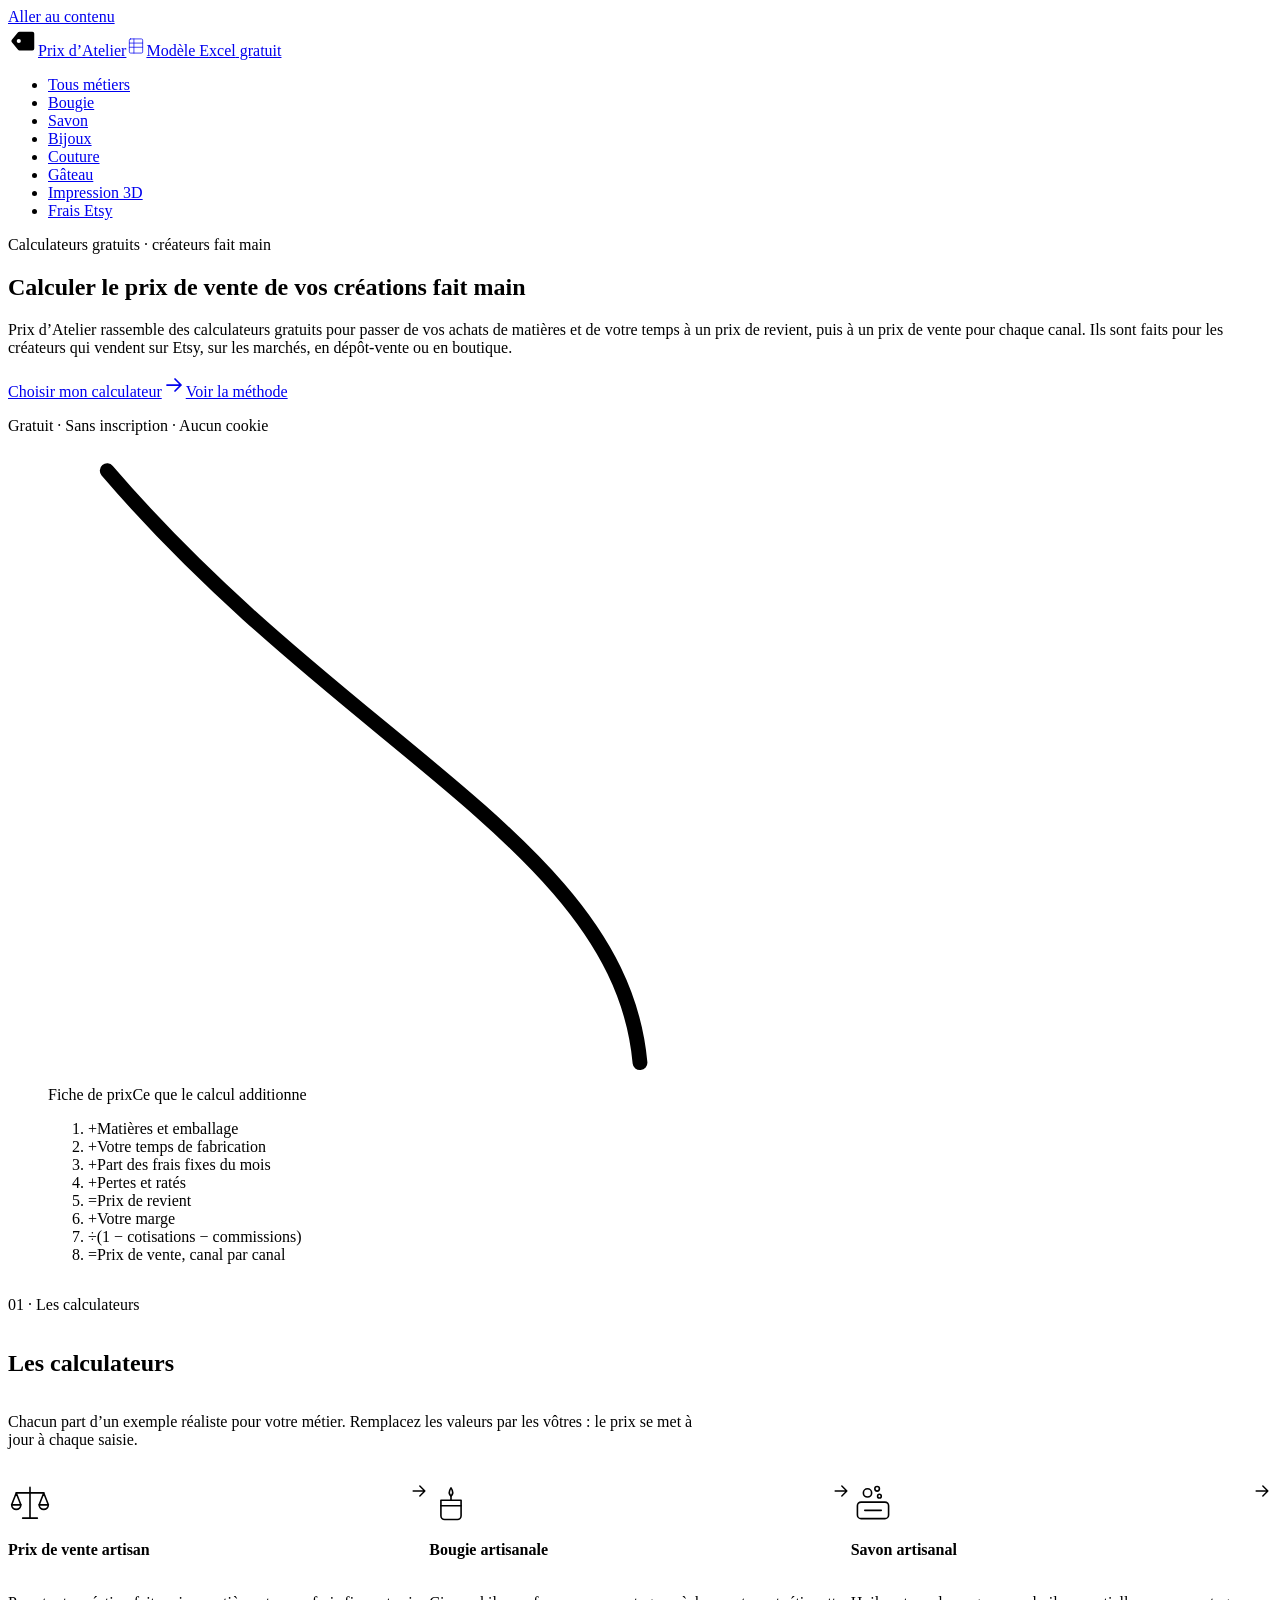
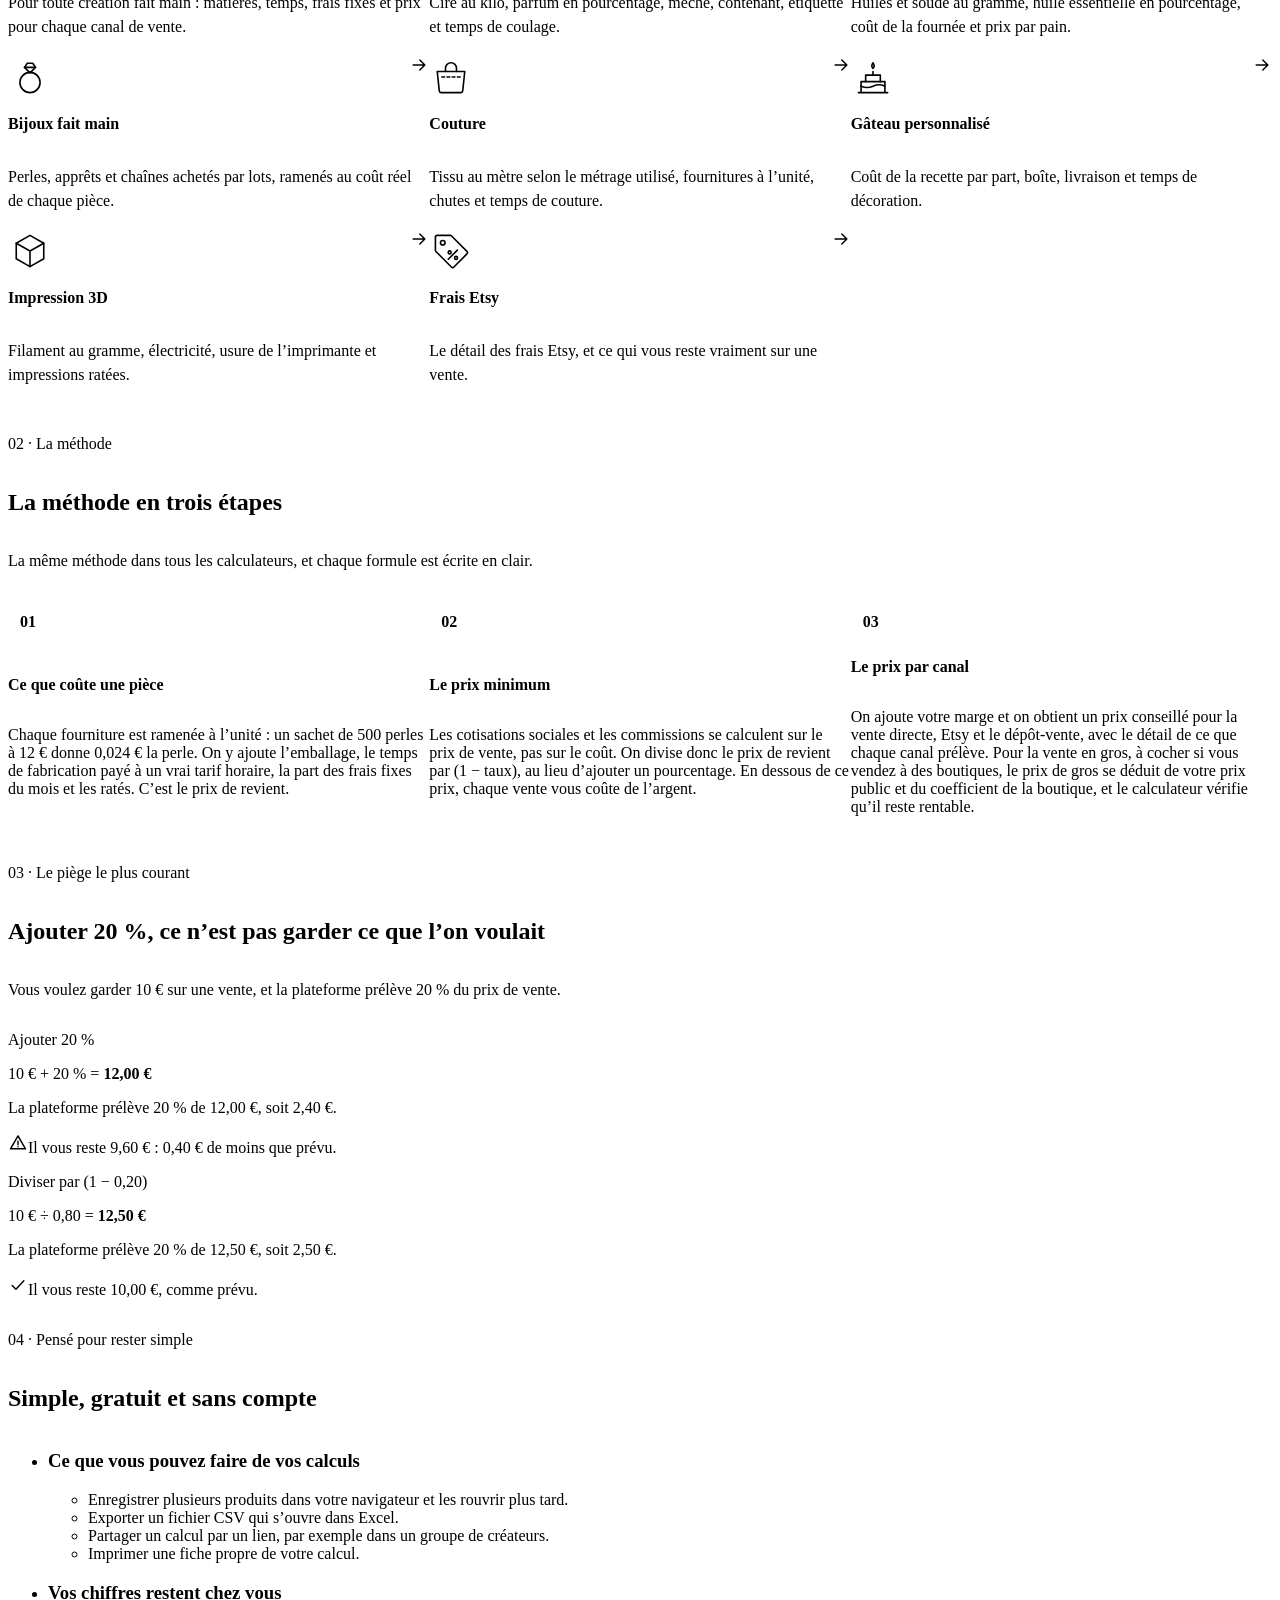
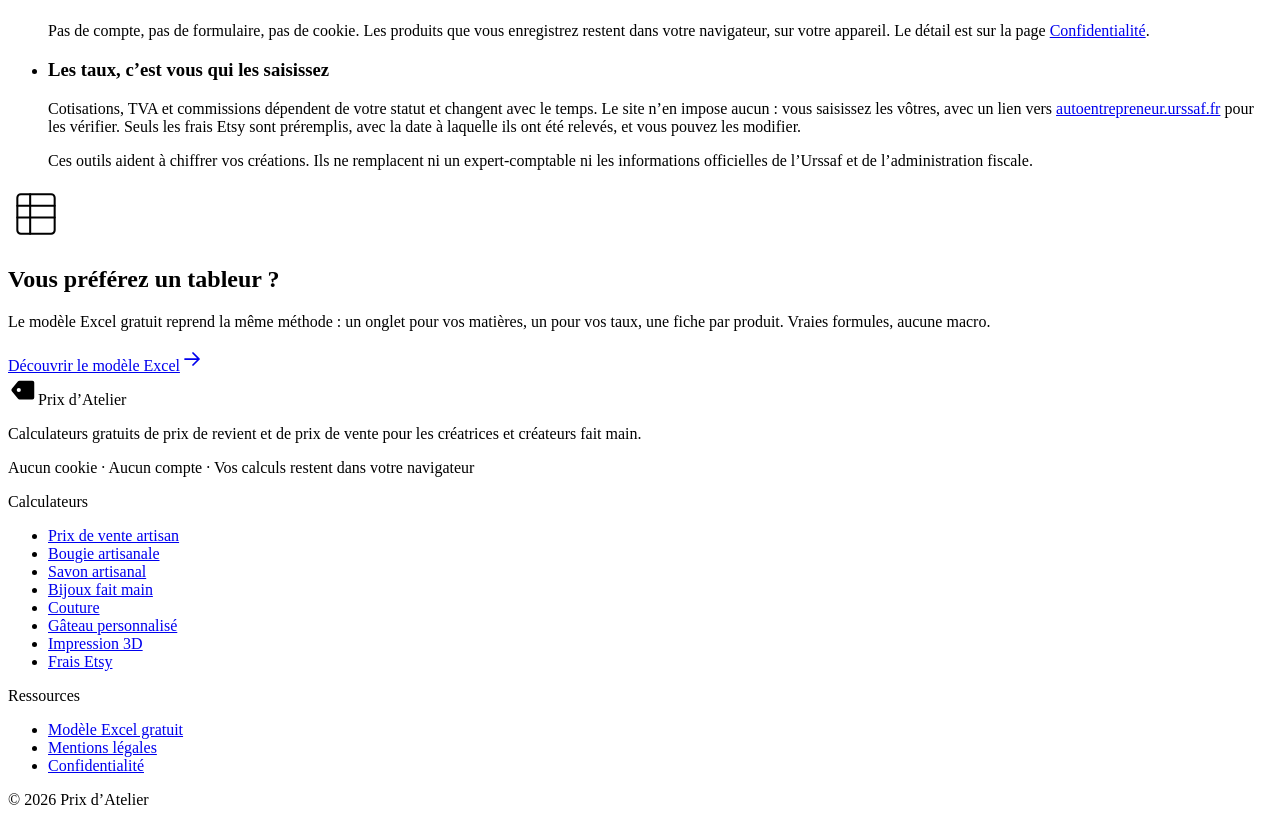
==== commit 59c05db4: "Règle des unités par champ, fautes corrigées, images Pinterest" ====
--- a/index.html
+++ b/index.html
@@ -1,5 +1,5 @@
-<!DOCTYPE html><html lang="fr"><head><meta charset="utf-8"><meta name="viewport" content="width=device-width, initial-scale=1"><title>Calcul prix de vente fait main : calculateurs gratuits</title><meta name="description" content="Calculateurs gratuits de prix de revient et de vente pour créateurs fait main : bougies, savons, bijoux, couture, gâteaux, impression 3D, frais Etsy."><link rel="canonical" href="https://orielstudio.github.io/prix-atelier/"><meta name="color-scheme" content="light dark"><meta name="theme-color" content="#f6f1e8" media="(prefers-color-scheme: light)"><meta name="theme-color" content="#171411" media="(prefers-color-scheme: dark)"><link rel="icon" href="/prix-atelier/favicon.svg" type="image/svg+xml"><link rel="apple-touch-icon" href="/prix-atelier/apple-touch-icon.png"><link rel="preload" href="/prix-atelier/fonts/fraunces-latin-wght-normal.woff2" as="font" type="font/woff2" crossorigin><meta property="og:type" content="website"><meta property="og:site_name" content="Prix d’Atelier"><meta property="og:locale" content="fr_FR"><meta property="og:title" content="Calcul prix de vente fait main : calculateurs gratuits"><meta property="og:description" content="Calculateurs gratuits de prix de revient et de vente pour créateurs fait main : bougies, savons, bijoux, couture, gâteaux, impression 3D, frais Etsy."><meta property="og:url" content="https://orielstudio.github.io/prix-atelier/"><meta property="og:image" content="https://orielstudio.github.io/prix-atelier/og/prix-atelier.png"><meta property="og:image:width" content="1200"><meta property="og:image:height" content="630"><meta property="og:image:alt" content="Prix d’Atelier : calculateurs de prix de revient et de prix de vente pour créateurs fait main"><meta name="twitter:card" content="summary_large_image"><script type="application/ld+json">{"@context":"https://schema.org","@type":"WebSite","name":"Prix d’Atelier","url":"https://orielstudio.github.io/prix-atelier/","inLanguage":"fr"}</script><link rel="stylesheet" href="/prix-atelier/_astro/typo.BOJz89lR.css"><style>.section-heading[data-astro-cid-itrbezo7]{gap:var(--space-3);margin-bottom:var(--space-6);max-width:44rem;display:grid}.section-heading--centre[data-astro-cid-itrbezo7]{text-align:center;justify-items:center;margin-inline:auto}
+<!DOCTYPE html><html lang="fr"><head><meta charset="utf-8"><meta name="viewport" content="width=device-width, initial-scale=1"><title>Calcul prix de vente fait main : calculateurs gratuits</title><meta name="description" content="Calculateurs gratuits de prix de revient et de vente pour créateurs fait main : bougies, savons, bijoux, couture, gâteaux, impression 3D, frais Etsy."><link rel="canonical" href="https://orielstudio.github.io/prix-atelier/"><meta name="color-scheme" content="light dark"><meta name="theme-color" content="#f6f1e8" media="(prefers-color-scheme: light)"><meta name="theme-color" content="#171411" media="(prefers-color-scheme: dark)"><link rel="icon" href="/prix-atelier/favicon.svg" type="image/svg+xml"><link rel="apple-touch-icon" href="/prix-atelier/apple-touch-icon.png"><link rel="preload" href="/prix-atelier/fonts/fraunces-latin-wght-normal.woff2" as="font" type="font/woff2" crossorigin><meta property="og:type" content="website"><meta property="og:site_name" content="Prix d’Atelier"><meta property="og:locale" content="fr_FR"><meta property="og:title" content="Calcul prix de vente fait main : calculateurs gratuits"><meta property="og:description" content="Calculateurs gratuits de prix de revient et de vente pour créateurs fait main : bougies, savons, bijoux, couture, gâteaux, impression 3D, frais Etsy."><meta property="og:url" content="https://orielstudio.github.io/prix-atelier/"><meta property="og:image" content="https://orielstudio.github.io/prix-atelier/og/prix-atelier.png"><meta property="og:image:width" content="1200"><meta property="og:image:height" content="630"><meta property="og:image:alt" content="Prix d’Atelier : calculateurs de prix de revient et de prix de vente pour créateurs fait main"><meta name="twitter:card" content="summary_large_image"><script type="application/ld+json">{"@context":"https://schema.org","@type":"WebSite","name":"Prix d’Atelier","url":"https://orielstudio.github.io/prix-atelier/","inLanguage":"fr"}</script><link rel="stylesheet" href="/prix-atelier/_astro/typo.DXghyMgn.css"><style>.section-heading[data-astro-cid-itrbezo7]{gap:var(--space-3);margin-bottom:var(--space-6);max-width:44rem;display:grid}.section-heading--centre[data-astro-cid-itrbezo7]{text-align:center;justify-items:center;margin-inline:auto}
 .etapes[data-astro-cid-kja6eczd]{gap:var(--space-5);padding:0;display:grid}.etapes--grille[data-astro-cid-kja6eczd]{gap:var(--space-4)}@media (width>=56rem){.etapes--grille[data-astro-cid-kja6eczd]{grid-template-columns:repeat(3,1fr)}}.etape[data-astro-cid-kja6eczd]{gap:var(--space-4);grid-template-columns:auto 1fr;align-items:start;display:grid}.etapes--grille[data-astro-cid-kja6eczd] .etape[data-astro-cid-kja6eczd]{gap:var(--space-3);padding:var(--space-5);background:var(--color-surface);border:var(--hairline);border-radius:var(--radius-lg);grid-template-columns:1fr}.etape__num[data-astro-cid-kja6eczd]{border:1px solid var(--color-border-strong);width:2.5rem;height:2.5rem;font-family:var(--font-mono);font-size:var(--text-sm);color:var(--color-accent);border-radius:50%;place-items:center;font-weight:600;display:grid}.etape__corps[data-astro-cid-kja6eczd]{gap:var(--space-2);min-width:0;font-size:var(--text-prose);line-height:var(--leading-prose);display:grid}.etape__titre[data-astro-cid-kja6eczd]{font-size:var(--text-lg);line-height:var(--leading-snug)}.etape__corps[data-astro-cid-kja6eczd] .formula[data-astro-cid-kja6eczd]{margin-top:var(--space-2)}
 .calcs[data-astro-cid-jtlsuo5v]{gap:var(--space-3);padding:0;display:grid}@media (width>=40rem){.calcs[data-astro-cid-jtlsuo5v]{grid-template-columns:repeat(2,1fr)}}@media (width>=64rem){.calcs--grille[data-astro-cid-jtlsuo5v]{gap:var(--space-4);grid-template-columns:repeat(3,1fr)}}.calc-carte[data-astro-cid-jtlsuo5v]{gap:var(--space-4);padding:var(--space-4);background:var(--color-surface);border:var(--hairline);border-radius:var(--radius-lg);transition:border-color var(--dur-fast) var(--ease-out), transform var(--dur-base) var(--ease-out);grid-template-columns:auto 1fr auto;align-items:start;display:grid;position:relative}@media (width>=40rem){.calcs--grille[data-astro-cid-jtlsuo5v] .calc-carte[data-astro-cid-jtlsuo5v]{gap:var(--space-5) var(--space-4);padding:var(--space-5);grid-template-columns:1fr auto;grid-template-areas:"picto fleche""texte texte"}.calcs--grille[data-astro-cid-jtlsuo5v] .calc-carte__picto[data-astro-cid-jtlsuo5v]{grid-area:picto}.calcs--grille[data-astro-cid-jtlsuo5v] .calc-carte__texte[data-astro-cid-jtlsuo5v]{grid-area:texte}.calcs--grille[data-astro-cid-jtlsuo5v] .calc-carte__fleche[data-astro-cid-jtlsuo5v]{grid-area:fleche;align-self:start}.calcs--grille[data-astro-cid-jtlsuo5v] .calc-carte__titre[data-astro-cid-jtlsuo5v]{font-size:var(--text-xl)}}.calc-carte[data-astro-cid-jtlsuo5v]:hover{border-color:var(--color-border-strong);transform:translateY(-2px)}.calc-carte[data-astro-cid-jtlsuo5v]:has(.calc-carte__lien:focus-visible){outline:2px solid var(--color-accent);outline-offset:3px}.calc-carte--excel[data-astro-cid-jtlsuo5v]{border-style:dashed;border-color:var(--color-border-strong);background:0 0}.calc-carte__picto[data-astro-cid-jtlsuo5v]{color:var(--color-text)}.calc-carte__texte[data-astro-cid-jtlsuo5v]{gap:var(--space-1);min-width:0;display:grid}.calc-carte__titre[data-astro-cid-jtlsuo5v]{font-size:var(--text-lg);line-height:var(--leading-snug)}.calc-carte__lien[data-astro-cid-jtlsuo5v]{color:var(--color-text);text-decoration:none}.calc-carte__lien[data-astro-cid-jtlsuo5v]:after{content:"";border-radius:inherit;position:absolute;inset:0}.calc-carte__lien[data-astro-cid-jtlsuo5v]:focus-visible{outline:none}.calc-carte__desc[data-astro-cid-jtlsuo5v]{font-size:var(--text-sm);color:var(--color-muted);line-height:1.5}.calc-carte__fleche[data-astro-cid-jtlsuo5v]{color:var(--color-accent);transition:transform var(--dur-fast) var(--ease-out);align-self:center}.calc-carte[data-astro-cid-jtlsuo5v]:hover .calc-carte__fleche[data-astro-cid-jtlsuo5v]{transform:translate(3px)}
-</style><link rel="stylesheet" href="/prix-atelier/_astro/index.C9LSUv3k.css"></head><body data-page="accueil"><a class="skip-link" href="#contenu">Aller au contenu</a><header class="site-header" data-astro-cid-jr7posx5><div class="container site-header__top" data-astro-cid-jr7posx5><a href="/prix-atelier/" class="site-header__brand" aria-label="Prix d’Atelier, accueil" data-astro-cid-jr7posx5><span class="logo" data-astro-cid-ylqc276q><svg class="logo__mark" width="30" height="30" viewBox="0 0 32 32" aria-hidden="true" focusable="false" data-astro-cid-ylqc276q><path fill="var(--color-accent)" fill-rule="evenodd" d="M12.2 6H26a2 2 0 0 1 2 2v16a2 2 0 0 1-2 2H12.2a2 2 0 0 1-1.5-.68L4.1 17.3a2 2 0 0 1 0-2.6l6.6-8.02A2 2 0 0 1 12.2 6zM9.3 16a2.2 2.2 0 1 0 4.4 0 2.2 2.2 0 1 0-4.4 0z" data-astro-cid-ylqc276q></path><path d="M17 12.75h7M17 19.25h4.5" stroke="var(--color-page)" stroke-width="1.75" stroke-linecap="round" fill="none" data-astro-cid-ylqc276q></path></svg><span class="logo__word" data-astro-cid-ylqc276q>Prix d’Atelier</span></span></a><a class="site-header__excel" href="/prix-atelier/modele-excel-calcul-prix-de-revient/" data-astro-cid-jr7posx5><svg data-astro-cid-jr7posx5="true" width="20" height="20" viewBox="0 0 48 48" fill="none" stroke="currentColor" stroke-width="1.75" stroke-linecap="round" stroke-linejoin="round" aria-hidden="true" focusable="false"><path d="M11 7h26a3 3 0 0 1 3 3v28a3 3 0 0 1-3 3H11a3 3 0 0 1-3-3V10a3 3 0 0 1 3-3z"></path><path d="M8 17h32M8 27h32M19 7v34"></path></svg><span data-astro-cid-jr7posx5>Modèle Excel<span class="site-header__excel-long" data-astro-cid-jr7posx5> gratuit</span></span></a></div><nav class="site-nav" aria-label="Calculateurs" data-astro-cid-jr7posx5><div class="container" data-astro-cid-jr7posx5><ul class="site-nav__list" role="list" data-nav-onglets data-astro-cid-jr7posx5><li data-astro-cid-jr7posx5><a class="site-nav__tab" href="/prix-atelier/calculateur-prix-de-vente-artisan/" data-astro-cid-jr7posx5>Tous métiers</a></li><li data-astro-cid-jr7posx5><a class="site-nav__tab" href="/prix-atelier/calcul-prix-bougie-artisanale/" data-astro-cid-jr7posx5>Bougie</a></li><li data-astro-cid-jr7posx5><a class="site-nav__tab" href="/prix-atelier/calcul-prix-savon-artisanal/" data-astro-cid-jr7posx5>Savon</a></li><li data-astro-cid-jr7posx5><a class="site-nav__tab" href="/prix-atelier/calcul-prix-bijoux-fait-main/" data-astro-cid-jr7posx5>Bijoux</a></li><li data-astro-cid-jr7posx5><a class="site-nav__tab" href="/prix-atelier/calcul-prix-couture/" data-astro-cid-jr7posx5>Couture</a></li><li data-astro-cid-jr7posx5><a class="site-nav__tab" href="/prix-atelier/calcul-prix-gateau-personnalise/" data-astro-cid-jr7posx5>Gâteau</a></li><li data-astro-cid-jr7posx5><a class="site-nav__tab" href="/prix-atelier/calcul-prix-impression-3d/" data-astro-cid-jr7posx5>Impression 3D</a></li><li data-astro-cid-jr7posx5><a class="site-nav__tab" href="/prix-atelier/calculateur-frais-etsy/" data-astro-cid-jr7posx5>Frais Etsy</a></li></ul></div></nav></header><script type="module">var e=document.querySelector(`[data-nav-onglets]`),t=e?.querySelector(`[aria-current="page"]`);e&&t&&e.scrollWidth>e.clientWidth&&(e.scrollLeft=t.offsetLeft-e.clientWidth/2+t.offsetWidth/2);</script><main id="contenu" tabindex="-1"><section class="hero" aria-labelledby="hero-titre" data-astro-cid-lcdefpme><div class="container hero__grille" data-astro-cid-lcdefpme><div class="hero__texte" data-astro-cid-lcdefpme><p class="eyebrow" data-astro-cid-lcdefpme>Calculateurs gratuits · créateurs fait main</p><h1 class="hero__titre" id="hero-titre" data-astro-cid-lcdefpme>Calculer le prix de vente de vos créations fait main</h1><p class="lead" data-astro-cid-lcdefpme>Prix d’Atelier rassemble des calculateurs gratuits pour passer de vos achats de matières et de votre temps à un prix de revient, puis à un prix de vente pour chaque canal. Ils sont faits pour les créateurs qui vendent sur Etsy, sur les marchés, en dépôt-vente ou en boutique.</p><div class="hero__actions" data-astro-cid-lcdefpme><a class="btn btn--primary" href="#calculateurs" data-astro-cid-lcdefpme>Choisir mon calculateur<svg data-astro-cid-lcdefpme="true" width="24" height="24" viewBox="0 0 24 24" fill="none" stroke="currentColor" stroke-width="1.75" stroke-linecap="round" stroke-linejoin="round" aria-hidden="true" focusable="false"><path d="M5 12h14M13 6l6 6-6 6"></path></svg></a><a class="hero__secondaire" href="#methode" data-astro-cid-lcdefpme>Voir la méthode</a></div><p class="hero__garanties" data-astro-cid-lcdefpme>Gratuit · Sans inscription · Aucun cookie</p></div><figure class="fiche" aria-labelledby="fiche-titre" data-astro-cid-lcdefpme><svg class="fiche__ficelle" viewBox="0 0 120 64" aria-hidden="true" focusable="false" data-astro-cid-lcdefpme><path d="M60 62 C 58 40, 30 30, 6 2" fill="none" stroke="currentColor" stroke-width="1.5" stroke-linecap="round" data-astro-cid-lcdefpme></path></svg><div class="fiche__carte" data-astro-cid-lcdefpme><figcaption class="fiche__entete" data-astro-cid-lcdefpme><span class="fiche__eyebrow" data-astro-cid-lcdefpme>Fiche de prix</span><span class="fiche__titre" id="fiche-titre" data-astro-cid-lcdefpme>Ce que le calcul additionne</span></figcaption><ol class="fiche__lignes" role="list" data-astro-cid-lcdefpme><li data-astro-cid-lcdefpme><span class="fiche__op" aria-hidden="true" data-astro-cid-lcdefpme>+</span>Matières et emballage</li><li data-astro-cid-lcdefpme><span class="fiche__op" aria-hidden="true" data-astro-cid-lcdefpme>+</span>Votre temps de fabrication</li><li data-astro-cid-lcdefpme><span class="fiche__op" aria-hidden="true" data-astro-cid-lcdefpme>+</span>Part des frais fixes du mois</li><li data-astro-cid-lcdefpme><span class="fiche__op" aria-hidden="true" data-astro-cid-lcdefpme>+</span>Pertes et ratés</li><li class="fiche__sous-total" data-astro-cid-lcdefpme><span class="fiche__op" aria-hidden="true" data-astro-cid-lcdefpme>=</span>Prix de revient</li><li data-astro-cid-lcdefpme><span class="fiche__op" aria-hidden="true" data-astro-cid-lcdefpme>+</span>Votre marge</li><li data-astro-cid-lcdefpme><span class="fiche__op" aria-hidden="true" data-astro-cid-lcdefpme>÷</span>(1 − cotisations − commissions)</li><li class="fiche__total" data-astro-cid-lcdefpme><span class="fiche__op" aria-hidden="true" data-astro-cid-lcdefpme>=</span>Prix de vente, canal par canal</li></ol></div></figure></div></section><section class="section section--tight" id="calculateurs" aria-labelledby="calculateurs-titre" data-astro-cid-lcdefpme><div class="container" data-astro-cid-lcdefpme><header class="section-heading" data-astro-cid-itrbezo7><p class="eyebrow" data-astro-cid-itrbezo7><span data-astro-cid-itrbezo7>01</span> · Les calculateurs</p><h2 id="calculateurs-titre" data-astro-cid-itrbezo7="true">Les calculateurs</h2><div class="lead" data-astro-cid-itrbezo7><p data-astro-cid-lcdefpme>Chacun part d’un exemple réaliste pour votre métier. Remplacez les valeurs par les vôtres&nbsp;: le prix se met à jour à chaque saisie.</p></div></header><ul class="calcs calcs--grille" role="list" data-astro-cid-jtlsuo5v><li class="calc-carte" data-astro-cid-jtlsuo5v><svg data-astro-cid-jtlsuo5v="true" class="calc-carte__picto" width="44" height="44" viewBox="0 0 48 48" fill="none" stroke="currentColor" stroke-width="1.75" stroke-linecap="round" stroke-linejoin="round" aria-hidden="true" focusable="false"><path d="M24 7v33M16 40.5h16M9 13h30"></path><path d="M9 13 4 26h10zM39 13l-5 13h10z"></path><path d="M4 26a5 5 0 0 0 10 0M34 26a5 5 0 0 0 10 0"></path></svg><div class="calc-carte__texte" data-astro-cid-jtlsuo5v><h3 class="calc-carte__titre" data-astro-cid-jtlsuo5v="true"><a class="calc-carte__lien" href="/prix-atelier/calculateur-prix-de-vente-artisan/" data-astro-cid-jtlsuo5v>Prix de vente artisan</a></h3><p class="calc-carte__desc" data-astro-cid-jtlsuo5v>Pour toute création fait main : matières, temps, frais fixes et prix pour chaque canal de vente.</p></div><span class="calc-carte__fleche" aria-hidden="true" data-astro-cid-jtlsuo5v><svg data-astro-cid-jtlsuo5v="true" width="20" height="20" viewBox="0 0 24 24" fill="none" stroke="currentColor" stroke-width="1.75" stroke-linecap="round" stroke-linejoin="round" aria-hidden="true" focusable="false"><path d="M5 12h14M13 6l6 6-6 6"></path></svg></span></li><li class="calc-carte" data-astro-cid-jtlsuo5v><svg data-astro-cid-jtlsuo5v="true" class="calc-carte__picto" width="44" height="44" viewBox="0 0 48 48" fill="none" stroke="currentColor" stroke-width="1.75" stroke-linecap="round" stroke-linejoin="round" aria-hidden="true" focusable="false"><path d="M13 21h22v17a4 4 0 0 1-4 4H17a4 4 0 0 1-4-4z"></path><path d="M13 27h22M24 21v-4"></path><path d="M24 16.5c-2.6-2.4-2.6-5.2 0-9 2.6 3.8 2.6 6.6 0 9z"></path></svg><div class="calc-carte__texte" data-astro-cid-jtlsuo5v><h3 class="calc-carte__titre" data-astro-cid-jtlsuo5v="true"><a class="calc-carte__lien" href="/prix-atelier/calcul-prix-bougie-artisanale/" data-astro-cid-jtlsuo5v>Bougie artisanale</a></h3><p class="calc-carte__desc" data-astro-cid-jtlsuo5v>Cire au kilo, parfum en pourcentage, mèche, contenant, étiquette et temps de coulage.</p></div><span class="calc-carte__fleche" aria-hidden="true" data-astro-cid-jtlsuo5v><svg data-astro-cid-jtlsuo5v="true" width="20" height="20" viewBox="0 0 24 24" fill="none" stroke="currentColor" stroke-width="1.75" stroke-linecap="round" stroke-linejoin="round" aria-hidden="true" focusable="false"><path d="M5 12h14M13 6l6 6-6 6"></path></svg></span></li><li class="calc-carte" data-astro-cid-jtlsuo5v><svg data-astro-cid-jtlsuo5v="true" class="calc-carte__picto" width="44" height="44" viewBox="0 0 48 48" fill="none" stroke="currentColor" stroke-width="1.75" stroke-linecap="round" stroke-linejoin="round" aria-hidden="true" focusable="false"><path d="M7 27a4 4 0 0 1 4-4h26a4 4 0 0 1 4 4v10a4 4 0 0 1-4 4H11a4 4 0 0 1-4-4z"></path><path d="M15 32h18"></path><circle cx="18" cy="13" r="4.5"></circle><circle cx="28.5" cy="8.5" r="2.5"></circle><circle cx="31" cy="16.5" r="2"></circle></svg><div class="calc-carte__texte" data-astro-cid-jtlsuo5v><h3 class="calc-carte__titre" data-astro-cid-jtlsuo5v="true"><a class="calc-carte__lien" href="/prix-atelier/calcul-prix-savon-artisanal/" data-astro-cid-jtlsuo5v>Savon artisanal</a></h3><p class="calc-carte__desc" data-astro-cid-jtlsuo5v>Huiles et soude au gramme, huile essentielle en pourcentage, coût de la fournée et prix par pain.</p></div><span class="calc-carte__fleche" aria-hidden="true" data-astro-cid-jtlsuo5v><svg data-astro-cid-jtlsuo5v="true" width="20" height="20" viewBox="0 0 24 24" fill="none" stroke="currentColor" stroke-width="1.75" stroke-linecap="round" stroke-linejoin="round" aria-hidden="true" focusable="false"><path d="M5 12h14M13 6l6 6-6 6"></path></svg></span></li><li class="calc-carte" data-astro-cid-jtlsuo5v><svg data-astro-cid-jtlsuo5v="true" class="calc-carte__picto" width="44" height="44" viewBox="0 0 48 48" fill="none" stroke="currentColor" stroke-width="1.75" stroke-linecap="round" stroke-linejoin="round" aria-hidden="true" focusable="false"><circle cx="24" cy="30" r="11"></circle><path d="M18 13.5 21 9h6l3 4.5-6 6z"></path><path d="M18 13.5h12"></path></svg><div class="calc-carte__texte" data-astro-cid-jtlsuo5v><h3 class="calc-carte__titre" data-astro-cid-jtlsuo5v="true"><a class="calc-carte__lien" href="/prix-atelier/calcul-prix-bijoux-fait-main/" data-astro-cid-jtlsuo5v>Bijoux fait main</a></h3><p class="calc-carte__desc" data-astro-cid-jtlsuo5v>Perles, apprêts et chaînes achetés par lots, ramenés au coût réel de chaque pièce.</p></div><span class="calc-carte__fleche" aria-hidden="true" data-astro-cid-jtlsuo5v><svg data-astro-cid-jtlsuo5v="true" width="20" height="20" viewBox="0 0 24 24" fill="none" stroke="currentColor" stroke-width="1.75" stroke-linecap="round" stroke-linejoin="round" aria-hidden="true" focusable="false"><path d="M5 12h14M13 6l6 6-6 6"></path></svg></span></li><li class="calc-carte" data-astro-cid-jtlsuo5v><svg data-astro-cid-jtlsuo5v="true" class="calc-carte__picto" width="44" height="44" viewBox="0 0 48 48" fill="none" stroke="currentColor" stroke-width="1.75" stroke-linecap="round" stroke-linejoin="round" aria-hidden="true" focusable="false"><path d="M9 18h30l-2.2 21.2a2 2 0 0 1-2 1.8H13.2a2 2 0 0 1-2-1.8z"></path><path d="M18 18v-3.5a6 6 0 0 1 12 0V18"></path><path d="M14 24h3M19.7 24h3M25.3 24h3M31 24h3"></path></svg><div class="calc-carte__texte" data-astro-cid-jtlsuo5v><h3 class="calc-carte__titre" data-astro-cid-jtlsuo5v="true"><a class="calc-carte__lien" href="/prix-atelier/calcul-prix-couture/" data-astro-cid-jtlsuo5v>Couture</a></h3><p class="calc-carte__desc" data-astro-cid-jtlsuo5v>Tissu au mètre selon le métrage utilisé, fournitures à l’unité, chutes et temps de couture.</p></div><span class="calc-carte__fleche" aria-hidden="true" data-astro-cid-jtlsuo5v><svg data-astro-cid-jtlsuo5v="true" width="20" height="20" viewBox="0 0 24 24" fill="none" stroke="currentColor" stroke-width="1.75" stroke-linecap="round" stroke-linejoin="round" aria-hidden="true" focusable="false"><path d="M5 12h14M13 6l6 6-6 6"></path></svg></span></li><li class="calc-carte" data-astro-cid-jtlsuo5v><svg data-astro-cid-jtlsuo5v="true" class="calc-carte__picto" width="44" height="44" viewBox="0 0 48 48" fill="none" stroke="currentColor" stroke-width="1.75" stroke-linecap="round" stroke-linejoin="round" aria-hidden="true" focusable="false"><path d="M8 41h32M11 41V29h26v12"></path><path d="M11 34c4.3 2 8.7 2 13 0s8.7-2 13 0"></path><path d="M16 29v-7h16v7M24 22v-4"></path><path d="M24 14.5c-1.8-1.6-1.8-3.4 0-6 1.8 2.6 1.8 4.4 0 6z"></path></svg><div class="calc-carte__texte" data-astro-cid-jtlsuo5v><h3 class="calc-carte__titre" data-astro-cid-jtlsuo5v="true"><a class="calc-carte__lien" href="/prix-atelier/calcul-prix-gateau-personnalise/" data-astro-cid-jtlsuo5v>Gâteau personnalisé</a></h3><p class="calc-carte__desc" data-astro-cid-jtlsuo5v>Coût de la recette par part, boîte, livraison et temps de décoration.</p></div><span class="calc-carte__fleche" aria-hidden="true" data-astro-cid-jtlsuo5v><svg data-astro-cid-jtlsuo5v="true" width="20" height="20" viewBox="0 0 24 24" fill="none" stroke="currentColor" stroke-width="1.75" stroke-linecap="round" stroke-linejoin="round" aria-hidden="true" focusable="false"><path d="M5 12h14M13 6l6 6-6 6"></path></svg></span></li><li class="calc-carte" data-astro-cid-jtlsuo5v><svg data-astro-cid-jtlsuo5v="true" class="calc-carte__picto" width="44" height="44" viewBox="0 0 48 48" fill="none" stroke="currentColor" stroke-width="1.75" stroke-linecap="round" stroke-linejoin="round" aria-hidden="true" focusable="false"><path d="M24 7l15 8.5v17L24 41 9 32.5v-17z"></path><path d="M9 15.5 24 24l15-8.5M24 24v17"></path></svg><div class="calc-carte__texte" data-astro-cid-jtlsuo5v><h3 class="calc-carte__titre" data-astro-cid-jtlsuo5v="true"><a class="calc-carte__lien" href="/prix-atelier/calcul-prix-impression-3d/" data-astro-cid-jtlsuo5v>Impression 3D</a></h3><p class="calc-carte__desc" data-astro-cid-jtlsuo5v>Filament au gramme, électricité, usure de l’imprimante et impressions ratées.</p></div><span class="calc-carte__fleche" aria-hidden="true" data-astro-cid-jtlsuo5v><svg data-astro-cid-jtlsuo5v="true" width="20" height="20" viewBox="0 0 24 24" fill="none" stroke="currentColor" stroke-width="1.75" stroke-linecap="round" stroke-linejoin="round" aria-hidden="true" focusable="false"><path d="M5 12h14M13 6l6 6-6 6"></path></svg></span></li><li class="calc-carte" data-astro-cid-jtlsuo5v><svg data-astro-cid-jtlsuo5v="true" class="calc-carte__picto" width="44" height="44" viewBox="0 0 48 48" fill="none" stroke="currentColor" stroke-width="1.75" stroke-linecap="round" stroke-linejoin="round" aria-hidden="true" focusable="false"><path d="M7 9a2 2 0 0 1 2-2h14.2a2 2 0 0 1 1.4.6l16.8 16.8a2 2 0 0 1 0 2.8L27.2 41.4a2 2 0 0 1-2.8 0L7.6 24.6A2 2 0 0 1 7 23.2z"></path><circle cx="15" cy="15" r="2.5"></circle><path d="M21 33l10-10"></path><circle cx="22.5" cy="25.5" r="1.6"></circle><circle cx="29.5" cy="31.5" r="1.6"></circle></svg><div class="calc-carte__texte" data-astro-cid-jtlsuo5v><h3 class="calc-carte__titre" data-astro-cid-jtlsuo5v="true"><a class="calc-carte__lien" href="/prix-atelier/calculateur-frais-etsy/" data-astro-cid-jtlsuo5v>Frais Etsy</a></h3><p class="calc-carte__desc" data-astro-cid-jtlsuo5v>Chaque frais Etsy détaillé, et ce qui vous reste vraiment sur une vente.</p></div><span class="calc-carte__fleche" aria-hidden="true" data-astro-cid-jtlsuo5v><svg data-astro-cid-jtlsuo5v="true" width="20" height="20" viewBox="0 0 24 24" fill="none" stroke="currentColor" stroke-width="1.75" stroke-linecap="round" stroke-linejoin="round" aria-hidden="true" focusable="false"><path d="M5 12h14M13 6l6 6-6 6"></path></svg></span></li></ul></div></section><section class="section section--alt" id="methode" aria-labelledby="methode-titre" data-astro-cid-lcdefpme><div class="container" data-astro-cid-lcdefpme><header class="section-heading" data-astro-cid-itrbezo7><p class="eyebrow" data-astro-cid-itrbezo7><span data-astro-cid-itrbezo7>02</span> · La méthode</p><h2 id="methode-titre" data-astro-cid-itrbezo7="true">La méthode en trois étapes</h2><div class="lead" data-astro-cid-itrbezo7><p data-astro-cid-lcdefpme>La même méthode dans tous les calculateurs, et chaque formule est écrite en clair.</p></div></header><ol class="etapes etapes--grille" role="list" data-astro-cid-kja6eczd><li class="etape" data-astro-cid-kja6eczd><span class="etape__num" aria-hidden="true" data-astro-cid-kja6eczd>01</span><div class="etape__corps" data-astro-cid-kja6eczd><h3 class="etape__titre" data-astro-cid-kja6eczd>Ce que coûte une pièce</h3><p data-astro-cid-kja6eczd>Chaque fourniture est ramenée à l’unité : un sachet de 500 perles à 12 € donne 0,024 € la perle. On y ajoute l’emballage, le temps de fabrication payé à un vrai tarif horaire, la part des frais fixes du mois et les ratés. C’est le prix de revient.</p></div></li><li class="etape" data-astro-cid-kja6eczd><span class="etape__num" aria-hidden="true" data-astro-cid-kja6eczd>02</span><div class="etape__corps" data-astro-cid-kja6eczd><h3 class="etape__titre" data-astro-cid-kja6eczd>Le prix minimum</h3><p data-astro-cid-kja6eczd>Les cotisations sociales et les commissions se calculent sur le prix de vente, pas sur le coût. On divise donc le prix de revient par (1 − taux), au lieu d’ajouter un pourcentage. En dessous de ce prix, chaque vente vous coûte de l’argent.</p></div></li><li class="etape" data-astro-cid-kja6eczd><span class="etape__num" aria-hidden="true" data-astro-cid-kja6eczd>03</span><div class="etape__corps" data-astro-cid-kja6eczd><h3 class="etape__titre" data-astro-cid-kja6eczd>Le prix par canal</h3><p data-astro-cid-kja6eczd>On ajoute votre marge et on obtient un prix conseillé pour la vente directe, Etsy et le dépôt-vente, avec le détail de ce que chaque canal prélève. Pour la vente en gros, à cocher si vous vendez à des boutiques, le prix de gros se déduit de votre prix public et du coefficient de la boutique, et le calculateur vérifie qu’il reste rentable.</p></div></li></ol></div></section><section class="section" aria-labelledby="piege-titre" data-astro-cid-lcdefpme><div class="container" data-astro-cid-lcdefpme><header class="section-heading" data-astro-cid-itrbezo7><p class="eyebrow" data-astro-cid-itrbezo7><span data-astro-cid-itrbezo7>03</span> · Le piège le plus courant</p><h2 id="piege-titre" data-astro-cid-itrbezo7="true">Ajouter 20 %, ce n’est pas garder ce que l’on voulait</h2><div class="lead" data-astro-cid-itrbezo7><p data-astro-cid-lcdefpme>Vous voulez garder 10&nbsp;€ sur une vente, et la plateforme prélève 20&nbsp;% du prix de vente.</p></div></header><div class="comparaison" data-astro-cid-lcdefpme><article class="calcul calcul--faux" aria-labelledby="calcul-faux-titre" data-astro-cid-lcdefpme><p class="calcul__methode" id="calcul-faux-titre" data-astro-cid-lcdefpme>Ajouter 20&nbsp;%</p><p class="calcul__formule" data-astro-cid-lcdefpme>10&nbsp;€ + 20&nbsp;% = <strong data-astro-cid-lcdefpme>12,00&nbsp;€</strong></p><p data-astro-cid-lcdefpme>La plateforme prélève 20&nbsp;% de 12,00&nbsp;€, soit 2,40&nbsp;€.</p><p class="calcul__verdict" data-astro-cid-lcdefpme><svg data-astro-cid-lcdefpme="true" width="20" height="20" viewBox="0 0 24 24" fill="none" stroke="currentColor" stroke-width="1.75" stroke-linecap="round" stroke-linejoin="round" aria-hidden="true" focusable="false"><path d="M12 3.5l9 15.5H3z"></path><path d="M12 10v4M12 16.5h.01"></path></svg><span data-astro-cid-lcdefpme>Il vous reste 9,60&nbsp;€&nbsp;: 0,40&nbsp;€ de moins que prévu.</span></p></article><article class="calcul calcul--juste" aria-labelledby="calcul-juste-titre" data-astro-cid-lcdefpme><p class="calcul__methode" id="calcul-juste-titre" data-astro-cid-lcdefpme>Diviser par (1 − 0,20)</p><p class="calcul__formule" data-astro-cid-lcdefpme>10&nbsp;€ ÷ 0,80 = <strong data-astro-cid-lcdefpme>12,50&nbsp;€</strong></p><p data-astro-cid-lcdefpme>La plateforme prélève 20&nbsp;% de 12,50&nbsp;€, soit 2,50&nbsp;€.</p><p class="calcul__verdict" data-astro-cid-lcdefpme><svg data-astro-cid-lcdefpme="true" width="20" height="20" viewBox="0 0 24 24" fill="none" stroke="currentColor" stroke-width="1.75" stroke-linecap="round" stroke-linejoin="round" aria-hidden="true" focusable="false"><path d="M5 12.5l4.5 4.5L19 7"></path></svg><span data-astro-cid-lcdefpme>Il vous reste 10,00&nbsp;€, comme prévu.</span></p></article></div></div></section><section class="section section--alt" aria-labelledby="garanties-titre" data-astro-cid-lcdefpme><div class="container" data-astro-cid-lcdefpme><header class="section-heading" data-astro-cid-itrbezo7><p class="eyebrow" data-astro-cid-itrbezo7><span data-astro-cid-itrbezo7>04</span> · Pensé pour rester simple</p><h2 id="garanties-titre" data-astro-cid-itrbezo7="true">Simple, gratuit et sans compte</h2></header><ul class="garanties" role="list" data-astro-cid-lcdefpme><li class="garantie" data-astro-cid-lcdefpme><h3 class="garantie__titre" data-astro-cid-lcdefpme>Ce que vous pouvez faire de vos calculs</h3><div class="garantie__texte" data-astro-cid-lcdefpme><ul><li>Enregistrer plusieurs produits dans votre navigateur et les rouvrir plus tard.</li><li>Exporter un fichier CSV qui s’ouvre dans Excel.</li><li>Partager un calcul par un lien, par exemple dans un groupe de créateurs.</li><li>Imprimer une fiche propre de votre calcul.</li></ul></div></li><li class="garantie" data-astro-cid-lcdefpme><h3 class="garantie__titre" data-astro-cid-lcdefpme>Vos chiffres restent chez vous</h3><div class="garantie__texte" data-astro-cid-lcdefpme><p>Pas de compte, pas de formulaire, pas de cookie. Les produits que vous enregistrez restent dans votre navigateur, sur votre appareil. Le détail est sur la page <a href="/prix-atelier/confidentialite/">Confidentialité</a>.</p></div></li><li class="garantie" data-astro-cid-lcdefpme><h3 class="garantie__titre" data-astro-cid-lcdefpme>Les taux, c’est vous qui les saisissez</h3><div class="garantie__texte" data-astro-cid-lcdefpme><p>Cotisations, TVA et commissions dépendent de votre statut et changent avec le temps. Le site n’en impose aucun : vous saisissez les vôtres, avec un lien vers <a href="https://www.autoentrepreneur.urssaf.fr/" rel="noopener">autoentrepreneur.urssaf.fr</a> pour les vérifier. Seuls les frais Etsy sont préremplis, avec la date à laquelle ils ont été relevés, et vous pouvez les modifier.</p>
+</style><link rel="stylesheet" href="/prix-atelier/_astro/index.C9LSUv3k.css"></head><body data-page="accueil"><a class="skip-link" href="#contenu">Aller au contenu</a><header class="site-header" data-astro-cid-jr7posx5><div class="container site-header__top" data-astro-cid-jr7posx5><a href="/prix-atelier/" class="site-header__brand" aria-label="Prix d’Atelier, accueil" data-astro-cid-jr7posx5><span class="logo" data-astro-cid-ylqc276q><svg class="logo__mark" width="30" height="30" viewBox="0 0 32 32" aria-hidden="true" focusable="false" data-astro-cid-ylqc276q><path fill="var(--color-accent)" fill-rule="evenodd" d="M12.2 6H26a2 2 0 0 1 2 2v16a2 2 0 0 1-2 2H12.2a2 2 0 0 1-1.5-.68L4.1 17.3a2 2 0 0 1 0-2.6l6.6-8.02A2 2 0 0 1 12.2 6zM9.3 16a2.2 2.2 0 1 0 4.4 0 2.2 2.2 0 1 0-4.4 0z" data-astro-cid-ylqc276q></path><path d="M17 12.75h7M17 19.25h4.5" stroke="var(--color-page)" stroke-width="1.75" stroke-linecap="round" fill="none" data-astro-cid-ylqc276q></path></svg><span class="logo__word" data-astro-cid-ylqc276q>Prix d’Atelier</span></span></a><a class="site-header__excel" href="/prix-atelier/modele-excel-calcul-prix-de-revient/" data-astro-cid-jr7posx5><svg data-astro-cid-jr7posx5="true" width="20" height="20" viewBox="0 0 48 48" fill="none" stroke="currentColor" stroke-width="1.75" stroke-linecap="round" stroke-linejoin="round" aria-hidden="true" focusable="false"><path d="M11 7h26a3 3 0 0 1 3 3v28a3 3 0 0 1-3 3H11a3 3 0 0 1-3-3V10a3 3 0 0 1 3-3z"></path><path d="M8 17h32M8 27h32M19 7v34"></path></svg><span data-astro-cid-jr7posx5>Modèle Excel<span class="site-header__excel-long" data-astro-cid-jr7posx5> gratuit</span></span></a></div><nav class="site-nav" aria-label="Calculateurs" data-astro-cid-jr7posx5><div class="container" data-astro-cid-jr7posx5><ul class="site-nav__list" role="list" data-nav-onglets data-astro-cid-jr7posx5><li data-astro-cid-jr7posx5><a class="site-nav__tab" href="/prix-atelier/calculateur-prix-de-vente-artisan/" data-astro-cid-jr7posx5>Tous métiers</a></li><li data-astro-cid-jr7posx5><a class="site-nav__tab" href="/prix-atelier/calcul-prix-bougie-artisanale/" data-astro-cid-jr7posx5>Bougie</a></li><li data-astro-cid-jr7posx5><a class="site-nav__tab" href="/prix-atelier/calcul-prix-savon-artisanal/" data-astro-cid-jr7posx5>Savon</a></li><li data-astro-cid-jr7posx5><a class="site-nav__tab" href="/prix-atelier/calcul-prix-bijoux-fait-main/" data-astro-cid-jr7posx5>Bijoux</a></li><li data-astro-cid-jr7posx5><a class="site-nav__tab" href="/prix-atelier/calcul-prix-couture/" data-astro-cid-jr7posx5>Couture</a></li><li data-astro-cid-jr7posx5><a class="site-nav__tab" href="/prix-atelier/calcul-prix-gateau-personnalise/" data-astro-cid-jr7posx5>Gâteau</a></li><li data-astro-cid-jr7posx5><a class="site-nav__tab" href="/prix-atelier/calcul-prix-impression-3d/" data-astro-cid-jr7posx5>Impression 3D</a></li><li data-astro-cid-jr7posx5><a class="site-nav__tab" href="/prix-atelier/calculateur-frais-etsy/" data-astro-cid-jr7posx5>Frais Etsy</a></li></ul></div></nav></header><script type="module">var e=document.querySelector(`[data-nav-onglets]`),t=e?.querySelector(`[aria-current="page"]`);e&&t&&e.scrollWidth>e.clientWidth&&(e.scrollLeft=t.offsetLeft-e.clientWidth/2+t.offsetWidth/2);</script><main id="contenu" tabindex="-1"><section class="hero" aria-labelledby="hero-titre" data-astro-cid-lcdefpme><div class="container hero__grille" data-astro-cid-lcdefpme><div class="hero__texte" data-astro-cid-lcdefpme><p class="eyebrow" data-astro-cid-lcdefpme>Calculateurs gratuits · créateurs fait main</p><h1 class="hero__titre" id="hero-titre" data-astro-cid-lcdefpme>Calculer le prix de vente de vos créations fait main</h1><p class="lead" data-astro-cid-lcdefpme>Prix d’Atelier rassemble des calculateurs gratuits pour passer de vos achats de matières et de votre temps à un prix de revient, puis à un prix de vente pour chaque canal. Ils sont faits pour les créateurs qui vendent sur Etsy, sur les marchés, en dépôt-vente ou en boutique.</p><div class="hero__actions" data-astro-cid-lcdefpme><a class="btn btn--primary" href="#calculateurs" data-astro-cid-lcdefpme>Choisir mon calculateur<svg data-astro-cid-lcdefpme="true" width="24" height="24" viewBox="0 0 24 24" fill="none" stroke="currentColor" stroke-width="1.75" stroke-linecap="round" stroke-linejoin="round" aria-hidden="true" focusable="false"><path d="M5 12h14M13 6l6 6-6 6"></path></svg></a><a class="hero__secondaire" href="#methode" data-astro-cid-lcdefpme>Voir la méthode</a></div><p class="hero__garanties" data-astro-cid-lcdefpme>Gratuit · Sans inscription · Aucun cookie</p></div><figure class="fiche" aria-labelledby="fiche-titre" data-astro-cid-lcdefpme><svg class="fiche__ficelle" viewBox="0 0 120 64" aria-hidden="true" focusable="false" data-astro-cid-lcdefpme><path d="M60 62 C 58 40, 30 30, 6 2" fill="none" stroke="currentColor" stroke-width="1.5" stroke-linecap="round" data-astro-cid-lcdefpme></path></svg><div class="fiche__carte" data-astro-cid-lcdefpme><figcaption class="fiche__entete" data-astro-cid-lcdefpme><span class="fiche__eyebrow" data-astro-cid-lcdefpme>Fiche de prix</span><span class="fiche__titre" id="fiche-titre" data-astro-cid-lcdefpme>Ce que le calcul additionne</span></figcaption><ol class="fiche__lignes" role="list" data-astro-cid-lcdefpme><li data-astro-cid-lcdefpme><span class="fiche__op" aria-hidden="true" data-astro-cid-lcdefpme>+</span>Matières et emballage</li><li data-astro-cid-lcdefpme><span class="fiche__op" aria-hidden="true" data-astro-cid-lcdefpme>+</span>Votre temps de fabrication</li><li data-astro-cid-lcdefpme><span class="fiche__op" aria-hidden="true" data-astro-cid-lcdefpme>+</span>Part des frais fixes du mois</li><li data-astro-cid-lcdefpme><span class="fiche__op" aria-hidden="true" data-astro-cid-lcdefpme>+</span>Pertes et ratés</li><li class="fiche__sous-total" data-astro-cid-lcdefpme><span class="fiche__op" aria-hidden="true" data-astro-cid-lcdefpme>=</span>Prix de revient</li><li data-astro-cid-lcdefpme><span class="fiche__op" aria-hidden="true" data-astro-cid-lcdefpme>+</span>Votre marge</li><li data-astro-cid-lcdefpme><span class="fiche__op" aria-hidden="true" data-astro-cid-lcdefpme>÷</span>(1 − cotisations − commissions)</li><li class="fiche__total" data-astro-cid-lcdefpme><span class="fiche__op" aria-hidden="true" data-astro-cid-lcdefpme>=</span>Prix de vente, canal par canal</li></ol></div></figure></div></section><section class="section section--tight" id="calculateurs" aria-labelledby="calculateurs-titre" data-astro-cid-lcdefpme><div class="container" data-astro-cid-lcdefpme><header class="section-heading" data-astro-cid-itrbezo7><p class="eyebrow" data-astro-cid-itrbezo7><span data-astro-cid-itrbezo7>01</span> · Les calculateurs</p><h2 id="calculateurs-titre" data-astro-cid-itrbezo7="true">Les calculateurs</h2><div class="lead" data-astro-cid-itrbezo7><p data-astro-cid-lcdefpme>Chacun part d’un exemple réaliste pour votre métier. Remplacez les valeurs par les vôtres&nbsp;: le prix se met à jour à chaque saisie.</p></div></header><ul class="calcs calcs--grille" role="list" data-astro-cid-jtlsuo5v><li class="calc-carte" data-astro-cid-jtlsuo5v><svg data-astro-cid-jtlsuo5v="true" class="calc-carte__picto" width="44" height="44" viewBox="0 0 48 48" fill="none" stroke="currentColor" stroke-width="1.75" stroke-linecap="round" stroke-linejoin="round" aria-hidden="true" focusable="false"><path d="M24 7v33M16 40.5h16M9 13h30"></path><path d="M9 13 4 26h10zM39 13l-5 13h10z"></path><path d="M4 26a5 5 0 0 0 10 0M34 26a5 5 0 0 0 10 0"></path></svg><div class="calc-carte__texte" data-astro-cid-jtlsuo5v><h3 class="calc-carte__titre" data-astro-cid-jtlsuo5v="true"><a class="calc-carte__lien" href="/prix-atelier/calculateur-prix-de-vente-artisan/" data-astro-cid-jtlsuo5v>Prix de vente artisan</a></h3><p class="calc-carte__desc" data-astro-cid-jtlsuo5v>Pour toute création fait main : matières, temps, frais fixes et prix pour chaque canal de vente.</p></div><span class="calc-carte__fleche" aria-hidden="true" data-astro-cid-jtlsuo5v><svg data-astro-cid-jtlsuo5v="true" width="20" height="20" viewBox="0 0 24 24" fill="none" stroke="currentColor" stroke-width="1.75" stroke-linecap="round" stroke-linejoin="round" aria-hidden="true" focusable="false"><path d="M5 12h14M13 6l6 6-6 6"></path></svg></span></li><li class="calc-carte" data-astro-cid-jtlsuo5v><svg data-astro-cid-jtlsuo5v="true" class="calc-carte__picto" width="44" height="44" viewBox="0 0 48 48" fill="none" stroke="currentColor" stroke-width="1.75" stroke-linecap="round" stroke-linejoin="round" aria-hidden="true" focusable="false"><path d="M13 21h22v17a4 4 0 0 1-4 4H17a4 4 0 0 1-4-4z"></path><path d="M13 27h22M24 21v-4"></path><path d="M24 16.5c-2.6-2.4-2.6-5.2 0-9 2.6 3.8 2.6 6.6 0 9z"></path></svg><div class="calc-carte__texte" data-astro-cid-jtlsuo5v><h3 class="calc-carte__titre" data-astro-cid-jtlsuo5v="true"><a class="calc-carte__lien" href="/prix-atelier/calcul-prix-bougie-artisanale/" data-astro-cid-jtlsuo5v>Bougie artisanale</a></h3><p class="calc-carte__desc" data-astro-cid-jtlsuo5v>Cire au kilo, parfum en pourcentage, mèche, contenant, étiquette et temps de coulage.</p></div><span class="calc-carte__fleche" aria-hidden="true" data-astro-cid-jtlsuo5v><svg data-astro-cid-jtlsuo5v="true" width="20" height="20" viewBox="0 0 24 24" fill="none" stroke="currentColor" stroke-width="1.75" stroke-linecap="round" stroke-linejoin="round" aria-hidden="true" focusable="false"><path d="M5 12h14M13 6l6 6-6 6"></path></svg></span></li><li class="calc-carte" data-astro-cid-jtlsuo5v><svg data-astro-cid-jtlsuo5v="true" class="calc-carte__picto" width="44" height="44" viewBox="0 0 48 48" fill="none" stroke="currentColor" stroke-width="1.75" stroke-linecap="round" stroke-linejoin="round" aria-hidden="true" focusable="false"><path d="M7 27a4 4 0 0 1 4-4h26a4 4 0 0 1 4 4v10a4 4 0 0 1-4 4H11a4 4 0 0 1-4-4z"></path><path d="M15 32h18"></path><circle cx="18" cy="13" r="4.5"></circle><circle cx="28.5" cy="8.5" r="2.5"></circle><circle cx="31" cy="16.5" r="2"></circle></svg><div class="calc-carte__texte" data-astro-cid-jtlsuo5v><h3 class="calc-carte__titre" data-astro-cid-jtlsuo5v="true"><a class="calc-carte__lien" href="/prix-atelier/calcul-prix-savon-artisanal/" data-astro-cid-jtlsuo5v>Savon artisanal</a></h3><p class="calc-carte__desc" data-astro-cid-jtlsuo5v>Huiles et soude au gramme, huile essentielle en pourcentage, coût de la fournée et prix par pain.</p></div><span class="calc-carte__fleche" aria-hidden="true" data-astro-cid-jtlsuo5v><svg data-astro-cid-jtlsuo5v="true" width="20" height="20" viewBox="0 0 24 24" fill="none" stroke="currentColor" stroke-width="1.75" stroke-linecap="round" stroke-linejoin="round" aria-hidden="true" focusable="false"><path d="M5 12h14M13 6l6 6-6 6"></path></svg></span></li><li class="calc-carte" data-astro-cid-jtlsuo5v><svg data-astro-cid-jtlsuo5v="true" class="calc-carte__picto" width="44" height="44" viewBox="0 0 48 48" fill="none" stroke="currentColor" stroke-width="1.75" stroke-linecap="round" stroke-linejoin="round" aria-hidden="true" focusable="false"><circle cx="24" cy="30" r="11"></circle><path d="M18 13.5 21 9h6l3 4.5-6 6z"></path><path d="M18 13.5h12"></path></svg><div class="calc-carte__texte" data-astro-cid-jtlsuo5v><h3 class="calc-carte__titre" data-astro-cid-jtlsuo5v="true"><a class="calc-carte__lien" href="/prix-atelier/calcul-prix-bijoux-fait-main/" data-astro-cid-jtlsuo5v>Bijoux fait main</a></h3><p class="calc-carte__desc" data-astro-cid-jtlsuo5v>Perles, apprêts et chaînes achetés par lots, ramenés au coût réel de chaque pièce.</p></div><span class="calc-carte__fleche" aria-hidden="true" data-astro-cid-jtlsuo5v><svg data-astro-cid-jtlsuo5v="true" width="20" height="20" viewBox="0 0 24 24" fill="none" stroke="currentColor" stroke-width="1.75" stroke-linecap="round" stroke-linejoin="round" aria-hidden="true" focusable="false"><path d="M5 12h14M13 6l6 6-6 6"></path></svg></span></li><li class="calc-carte" data-astro-cid-jtlsuo5v><svg data-astro-cid-jtlsuo5v="true" class="calc-carte__picto" width="44" height="44" viewBox="0 0 48 48" fill="none" stroke="currentColor" stroke-width="1.75" stroke-linecap="round" stroke-linejoin="round" aria-hidden="true" focusable="false"><path d="M9 18h30l-2.2 21.2a2 2 0 0 1-2 1.8H13.2a2 2 0 0 1-2-1.8z"></path><path d="M18 18v-3.5a6 6 0 0 1 12 0V18"></path><path d="M14 24h3M19.7 24h3M25.3 24h3M31 24h3"></path></svg><div class="calc-carte__texte" data-astro-cid-jtlsuo5v><h3 class="calc-carte__titre" data-astro-cid-jtlsuo5v="true"><a class="calc-carte__lien" href="/prix-atelier/calcul-prix-couture/" data-astro-cid-jtlsuo5v>Couture</a></h3><p class="calc-carte__desc" data-astro-cid-jtlsuo5v>Tissu au mètre selon le métrage utilisé, fournitures à l’unité, chutes et temps de couture.</p></div><span class="calc-carte__fleche" aria-hidden="true" data-astro-cid-jtlsuo5v><svg data-astro-cid-jtlsuo5v="true" width="20" height="20" viewBox="0 0 24 24" fill="none" stroke="currentColor" stroke-width="1.75" stroke-linecap="round" stroke-linejoin="round" aria-hidden="true" focusable="false"><path d="M5 12h14M13 6l6 6-6 6"></path></svg></span></li><li class="calc-carte" data-astro-cid-jtlsuo5v><svg data-astro-cid-jtlsuo5v="true" class="calc-carte__picto" width="44" height="44" viewBox="0 0 48 48" fill="none" stroke="currentColor" stroke-width="1.75" stroke-linecap="round" stroke-linejoin="round" aria-hidden="true" focusable="false"><path d="M8 41h32M11 41V29h26v12"></path><path d="M11 34c4.3 2 8.7 2 13 0s8.7-2 13 0"></path><path d="M16 29v-7h16v7M24 22v-4"></path><path d="M24 14.5c-1.8-1.6-1.8-3.4 0-6 1.8 2.6 1.8 4.4 0 6z"></path></svg><div class="calc-carte__texte" data-astro-cid-jtlsuo5v><h3 class="calc-carte__titre" data-astro-cid-jtlsuo5v="true"><a class="calc-carte__lien" href="/prix-atelier/calcul-prix-gateau-personnalise/" data-astro-cid-jtlsuo5v>Gâteau personnalisé</a></h3><p class="calc-carte__desc" data-astro-cid-jtlsuo5v>Coût de la recette par part, boîte, livraison et temps de décoration.</p></div><span class="calc-carte__fleche" aria-hidden="true" data-astro-cid-jtlsuo5v><svg data-astro-cid-jtlsuo5v="true" width="20" height="20" viewBox="0 0 24 24" fill="none" stroke="currentColor" stroke-width="1.75" stroke-linecap="round" stroke-linejoin="round" aria-hidden="true" focusable="false"><path d="M5 12h14M13 6l6 6-6 6"></path></svg></span></li><li class="calc-carte" data-astro-cid-jtlsuo5v><svg data-astro-cid-jtlsuo5v="true" class="calc-carte__picto" width="44" height="44" viewBox="0 0 48 48" fill="none" stroke="currentColor" stroke-width="1.75" stroke-linecap="round" stroke-linejoin="round" aria-hidden="true" focusable="false"><path d="M24 7l15 8.5v17L24 41 9 32.5v-17z"></path><path d="M9 15.5 24 24l15-8.5M24 24v17"></path></svg><div class="calc-carte__texte" data-astro-cid-jtlsuo5v><h3 class="calc-carte__titre" data-astro-cid-jtlsuo5v="true"><a class="calc-carte__lien" href="/prix-atelier/calcul-prix-impression-3d/" data-astro-cid-jtlsuo5v>Impression 3D</a></h3><p class="calc-carte__desc" data-astro-cid-jtlsuo5v>Filament au gramme, électricité, usure de l’imprimante et impressions ratées.</p></div><span class="calc-carte__fleche" aria-hidden="true" data-astro-cid-jtlsuo5v><svg data-astro-cid-jtlsuo5v="true" width="20" height="20" viewBox="0 0 24 24" fill="none" stroke="currentColor" stroke-width="1.75" stroke-linecap="round" stroke-linejoin="round" aria-hidden="true" focusable="false"><path d="M5 12h14M13 6l6 6-6 6"></path></svg></span></li><li class="calc-carte" data-astro-cid-jtlsuo5v><svg data-astro-cid-jtlsuo5v="true" class="calc-carte__picto" width="44" height="44" viewBox="0 0 48 48" fill="none" stroke="currentColor" stroke-width="1.75" stroke-linecap="round" stroke-linejoin="round" aria-hidden="true" focusable="false"><path d="M7 9a2 2 0 0 1 2-2h14.2a2 2 0 0 1 1.4.6l16.8 16.8a2 2 0 0 1 0 2.8L27.2 41.4a2 2 0 0 1-2.8 0L7.6 24.6A2 2 0 0 1 7 23.2z"></path><circle cx="15" cy="15" r="2.5"></circle><path d="M21 33l10-10"></path><circle cx="22.5" cy="25.5" r="1.6"></circle><circle cx="29.5" cy="31.5" r="1.6"></circle></svg><div class="calc-carte__texte" data-astro-cid-jtlsuo5v><h3 class="calc-carte__titre" data-astro-cid-jtlsuo5v="true"><a class="calc-carte__lien" href="/prix-atelier/calculateur-frais-etsy/" data-astro-cid-jtlsuo5v>Frais Etsy</a></h3><p class="calc-carte__desc" data-astro-cid-jtlsuo5v>Le détail des frais Etsy, et ce qui vous reste vraiment sur une vente.</p></div><span class="calc-carte__fleche" aria-hidden="true" data-astro-cid-jtlsuo5v><svg data-astro-cid-jtlsuo5v="true" width="20" height="20" viewBox="0 0 24 24" fill="none" stroke="currentColor" stroke-width="1.75" stroke-linecap="round" stroke-linejoin="round" aria-hidden="true" focusable="false"><path d="M5 12h14M13 6l6 6-6 6"></path></svg></span></li></ul></div></section><section class="section section--alt" id="methode" aria-labelledby="methode-titre" data-astro-cid-lcdefpme><div class="container" data-astro-cid-lcdefpme><header class="section-heading" data-astro-cid-itrbezo7><p class="eyebrow" data-astro-cid-itrbezo7><span data-astro-cid-itrbezo7>02</span> · La méthode</p><h2 id="methode-titre" data-astro-cid-itrbezo7="true">La méthode en trois étapes</h2><div class="lead" data-astro-cid-itrbezo7><p data-astro-cid-lcdefpme>La même méthode dans tous les calculateurs, et chaque formule est écrite en clair.</p></div></header><ol class="etapes etapes--grille" role="list" data-astro-cid-kja6eczd><li class="etape" data-astro-cid-kja6eczd><span class="etape__num" aria-hidden="true" data-astro-cid-kja6eczd>01</span><div class="etape__corps" data-astro-cid-kja6eczd><h3 class="etape__titre" data-astro-cid-kja6eczd>Ce que coûte une pièce</h3><p data-astro-cid-kja6eczd>Chaque fourniture est ramenée à l’unité : un sachet de 500 perles à 12 € donne 0,024 € la perle. On y ajoute l’emballage, le temps de fabrication payé à un vrai tarif horaire, la part des frais fixes du mois et les ratés. C’est le prix de revient.</p></div></li><li class="etape" data-astro-cid-kja6eczd><span class="etape__num" aria-hidden="true" data-astro-cid-kja6eczd>02</span><div class="etape__corps" data-astro-cid-kja6eczd><h3 class="etape__titre" data-astro-cid-kja6eczd>Le prix minimum</h3><p data-astro-cid-kja6eczd>Les cotisations sociales et les commissions se calculent sur le prix de vente, pas sur le coût. On divise donc le prix de revient par (1 − taux), au lieu d’ajouter un pourcentage. En dessous de ce prix, chaque vente vous coûte de l’argent.</p></div></li><li class="etape" data-astro-cid-kja6eczd><span class="etape__num" aria-hidden="true" data-astro-cid-kja6eczd>03</span><div class="etape__corps" data-astro-cid-kja6eczd><h3 class="etape__titre" data-astro-cid-kja6eczd>Le prix par canal</h3><p data-astro-cid-kja6eczd>On ajoute votre marge et on obtient un prix conseillé pour la vente directe, Etsy et le dépôt-vente, avec le détail de ce que chaque canal prélève. Pour la vente en gros, à cocher si vous vendez à des boutiques, le prix de gros se déduit de votre prix public et du coefficient de la boutique, et le calculateur vérifie qu’il reste rentable.</p></div></li></ol></div></section><section class="section" aria-labelledby="piege-titre" data-astro-cid-lcdefpme><div class="container" data-astro-cid-lcdefpme><header class="section-heading" data-astro-cid-itrbezo7><p class="eyebrow" data-astro-cid-itrbezo7><span data-astro-cid-itrbezo7>03</span> · Le piège le plus courant</p><h2 id="piege-titre" data-astro-cid-itrbezo7="true">Ajouter 20 %, ce n’est pas garder ce que l’on voulait</h2><div class="lead" data-astro-cid-itrbezo7><p data-astro-cid-lcdefpme>Vous voulez garder 10&nbsp;€ sur une vente, et la plateforme prélève 20&nbsp;% du prix de vente.</p></div></header><div class="comparaison" data-astro-cid-lcdefpme><article class="calcul calcul--faux" aria-labelledby="calcul-faux-titre" data-astro-cid-lcdefpme><p class="calcul__methode" id="calcul-faux-titre" data-astro-cid-lcdefpme>Ajouter 20&nbsp;%</p><p class="calcul__formule" data-astro-cid-lcdefpme>10&nbsp;€ + 20&nbsp;% = <strong data-astro-cid-lcdefpme>12,00&nbsp;€</strong></p><p data-astro-cid-lcdefpme>La plateforme prélève 20&nbsp;% de 12,00&nbsp;€, soit 2,40&nbsp;€.</p><p class="calcul__verdict" data-astro-cid-lcdefpme><svg data-astro-cid-lcdefpme="true" width="20" height="20" viewBox="0 0 24 24" fill="none" stroke="currentColor" stroke-width="1.75" stroke-linecap="round" stroke-linejoin="round" aria-hidden="true" focusable="false"><path d="M12 3.5l9 15.5H3z"></path><path d="M12 10v4M12 16.5h.01"></path></svg><span data-astro-cid-lcdefpme>Il vous reste 9,60&nbsp;€&nbsp;: 0,40&nbsp;€ de moins que prévu.</span></p></article><article class="calcul calcul--juste" aria-labelledby="calcul-juste-titre" data-astro-cid-lcdefpme><p class="calcul__methode" id="calcul-juste-titre" data-astro-cid-lcdefpme>Diviser par (1 − 0,20)</p><p class="calcul__formule" data-astro-cid-lcdefpme>10&nbsp;€ ÷ 0,80 = <strong data-astro-cid-lcdefpme>12,50&nbsp;€</strong></p><p data-astro-cid-lcdefpme>La plateforme prélève 20&nbsp;% de 12,50&nbsp;€, soit 2,50&nbsp;€.</p><p class="calcul__verdict" data-astro-cid-lcdefpme><svg data-astro-cid-lcdefpme="true" width="20" height="20" viewBox="0 0 24 24" fill="none" stroke="currentColor" stroke-width="1.75" stroke-linecap="round" stroke-linejoin="round" aria-hidden="true" focusable="false"><path d="M5 12.5l4.5 4.5L19 7"></path></svg><span data-astro-cid-lcdefpme>Il vous reste 10,00&nbsp;€, comme prévu.</span></p></article></div></div></section><section class="section section--alt" aria-labelledby="garanties-titre" data-astro-cid-lcdefpme><div class="container" data-astro-cid-lcdefpme><header class="section-heading" data-astro-cid-itrbezo7><p class="eyebrow" data-astro-cid-itrbezo7><span data-astro-cid-itrbezo7>04</span> · Pensé pour rester simple</p><h2 id="garanties-titre" data-astro-cid-itrbezo7="true">Simple, gratuit et sans compte</h2></header><ul class="garanties" role="list" data-astro-cid-lcdefpme><li class="garantie" data-astro-cid-lcdefpme><h3 class="garantie__titre" data-astro-cid-lcdefpme>Ce que vous pouvez faire de vos calculs</h3><div class="garantie__texte" data-astro-cid-lcdefpme><ul><li>Enregistrer plusieurs produits dans votre navigateur et les rouvrir plus tard.</li><li>Exporter un fichier CSV qui s’ouvre dans Excel.</li><li>Partager un calcul par un lien, par exemple dans un groupe de créateurs.</li><li>Imprimer une fiche propre de votre calcul.</li></ul></div></li><li class="garantie" data-astro-cid-lcdefpme><h3 class="garantie__titre" data-astro-cid-lcdefpme>Vos chiffres restent chez vous</h3><div class="garantie__texte" data-astro-cid-lcdefpme><p>Pas de compte, pas de formulaire, pas de cookie. Les produits que vous enregistrez restent dans votre navigateur, sur votre appareil. Le détail est sur la page <a href="/prix-atelier/confidentialite/">Confidentialité</a>.</p></div></li><li class="garantie" data-astro-cid-lcdefpme><h3 class="garantie__titre" data-astro-cid-lcdefpme>Les taux, c’est vous qui les saisissez</h3><div class="garantie__texte" data-astro-cid-lcdefpme><p>Cotisations, TVA et commissions dépendent de votre statut et changent avec le temps. Le site n’en impose aucun : vous saisissez les vôtres, avec un lien vers <a href="https://www.autoentrepreneur.urssaf.fr/" rel="noopener">autoentrepreneur.urssaf.fr</a> pour les vérifier. Seuls les frais Etsy sont préremplis, avec la date à laquelle ils ont été relevés, et vous pouvez les modifier.</p>
 <p>Ces outils aident à chiffrer vos créations. Ils ne remplacent ni un expert-comptable ni les informations officielles de l’Urssaf et de l’administration fiscale.</p></div></li></ul></div></section><section class="section" aria-labelledby="excel-titre" data-astro-cid-lcdefpme><div class="container" data-astro-cid-lcdefpme><div class="excel" data-astro-cid-lcdefpme><svg data-astro-cid-lcdefpme="true" class="excel__picto" width="56" height="56" viewBox="0 0 48 48" fill="none" stroke="currentColor" stroke-width="1.75" stroke-linecap="round" stroke-linejoin="round" aria-hidden="true" focusable="false"><path d="M11 7h26a3 3 0 0 1 3 3v28a3 3 0 0 1-3 3H11a3 3 0 0 1-3-3V10a3 3 0 0 1 3-3z"></path><path d="M8 17h32M8 27h32M19 7v34"></path></svg><div class="excel__texte" data-astro-cid-lcdefpme><h2 id="excel-titre" data-astro-cid-lcdefpme>Vous préférez un tableur&nbsp;?</h2><p data-astro-cid-lcdefpme>Le modèle Excel gratuit reprend la même méthode&nbsp;: un onglet pour vos matières, un pour vos taux, une fiche par produit. Vraies formules, aucune macro.</p></div><a class="btn" href="/prix-atelier/modele-excel-calcul-prix-de-revient/" data-astro-cid-lcdefpme>Découvrir le modèle Excel<svg data-astro-cid-lcdefpme="true" width="24" height="24" viewBox="0 0 24 24" fill="none" stroke="currentColor" stroke-width="1.75" stroke-linecap="round" stroke-linejoin="round" aria-hidden="true" focusable="false"><path d="M5 12h14M13 6l6 6-6 6"></path></svg></a></div></div></section></main><footer class="site-footer" data-astro-cid-nw2ivrzo><div class="container site-footer__grid" data-astro-cid-nw2ivrzo><div class="site-footer__about" data-astro-cid-nw2ivrzo><span class="logo" data-astro-cid-ylqc276q><svg class="logo__mark" width="30" height="30" viewBox="0 0 32 32" aria-hidden="true" focusable="false" data-astro-cid-ylqc276q><path fill="var(--color-accent)" fill-rule="evenodd" d="M12.2 6H26a2 2 0 0 1 2 2v16a2 2 0 0 1-2 2H12.2a2 2 0 0 1-1.5-.68L4.1 17.3a2 2 0 0 1 0-2.6l6.6-8.02A2 2 0 0 1 12.2 6zM9.3 16a2.2 2.2 0 1 0 4.4 0 2.2 2.2 0 1 0-4.4 0z" data-astro-cid-ylqc276q></path><path d="M17 12.75h7M17 19.25h4.5" stroke="var(--color-page)" stroke-width="1.75" stroke-linecap="round" fill="none" data-astro-cid-ylqc276q></path></svg><span class="logo__word" data-astro-cid-ylqc276q>Prix d’Atelier</span></span><p data-astro-cid-nw2ivrzo>Calculateurs gratuits de prix de revient et de prix de vente pour les créatrices et créateurs fait main.</p><p class="site-footer__promise" data-astro-cid-nw2ivrzo>Aucun cookie · Aucun compte · Vos calculs restent dans votre navigateur</p></div><nav aria-label="Calculateurs, pied de page" data-astro-cid-nw2ivrzo><p class="site-footer__title" data-astro-cid-nw2ivrzo>Calculateurs</p><ul role="list" data-astro-cid-nw2ivrzo><li data-astro-cid-nw2ivrzo><a class="link-quiet" href="/prix-atelier/calculateur-prix-de-vente-artisan/" data-astro-cid-nw2ivrzo>Prix de vente artisan</a></li><li data-astro-cid-nw2ivrzo><a class="link-quiet" href="/prix-atelier/calcul-prix-bougie-artisanale/" data-astro-cid-nw2ivrzo>Bougie artisanale</a></li><li data-astro-cid-nw2ivrzo><a class="link-quiet" href="/prix-atelier/calcul-prix-savon-artisanal/" data-astro-cid-nw2ivrzo>Savon artisanal</a></li><li data-astro-cid-nw2ivrzo><a class="link-quiet" href="/prix-atelier/calcul-prix-bijoux-fait-main/" data-astro-cid-nw2ivrzo>Bijoux fait main</a></li><li data-astro-cid-nw2ivrzo><a class="link-quiet" href="/prix-atelier/calcul-prix-couture/" data-astro-cid-nw2ivrzo>Couture</a></li><li data-astro-cid-nw2ivrzo><a class="link-quiet" href="/prix-atelier/calcul-prix-gateau-personnalise/" data-astro-cid-nw2ivrzo>Gâteau personnalisé</a></li><li data-astro-cid-nw2ivrzo><a class="link-quiet" href="/prix-atelier/calcul-prix-impression-3d/" data-astro-cid-nw2ivrzo>Impression 3D</a></li><li data-astro-cid-nw2ivrzo><a class="link-quiet" href="/prix-atelier/calculateur-frais-etsy/" data-astro-cid-nw2ivrzo>Frais Etsy</a></li></ul></nav><nav aria-label="Ressources et informations légales" data-astro-cid-nw2ivrzo><p class="site-footer__title" data-astro-cid-nw2ivrzo>Ressources</p><ul role="list" data-astro-cid-nw2ivrzo><li data-astro-cid-nw2ivrzo><a class="link-quiet" href="/prix-atelier/modele-excel-calcul-prix-de-revient/" data-astro-cid-nw2ivrzo>Modèle Excel gratuit</a></li><li data-astro-cid-nw2ivrzo><a class="link-quiet" href="/prix-atelier/mentions-legales/" data-astro-cid-nw2ivrzo>Mentions légales</a></li><li data-astro-cid-nw2ivrzo><a class="link-quiet" href="/prix-atelier/confidentialite/" data-astro-cid-nw2ivrzo>Confidentialité</a></li></ul></nav></div><div class="container site-footer__bottom" data-astro-cid-nw2ivrzo><p data-astro-cid-nw2ivrzo>© 2026 Prix d’Atelier</p></div></footer><script type="module" src="/prix-atelier/_astro/Base.astro_astro_type_script_index_0_lang.CuZbvUv2.js"></script></body></html>
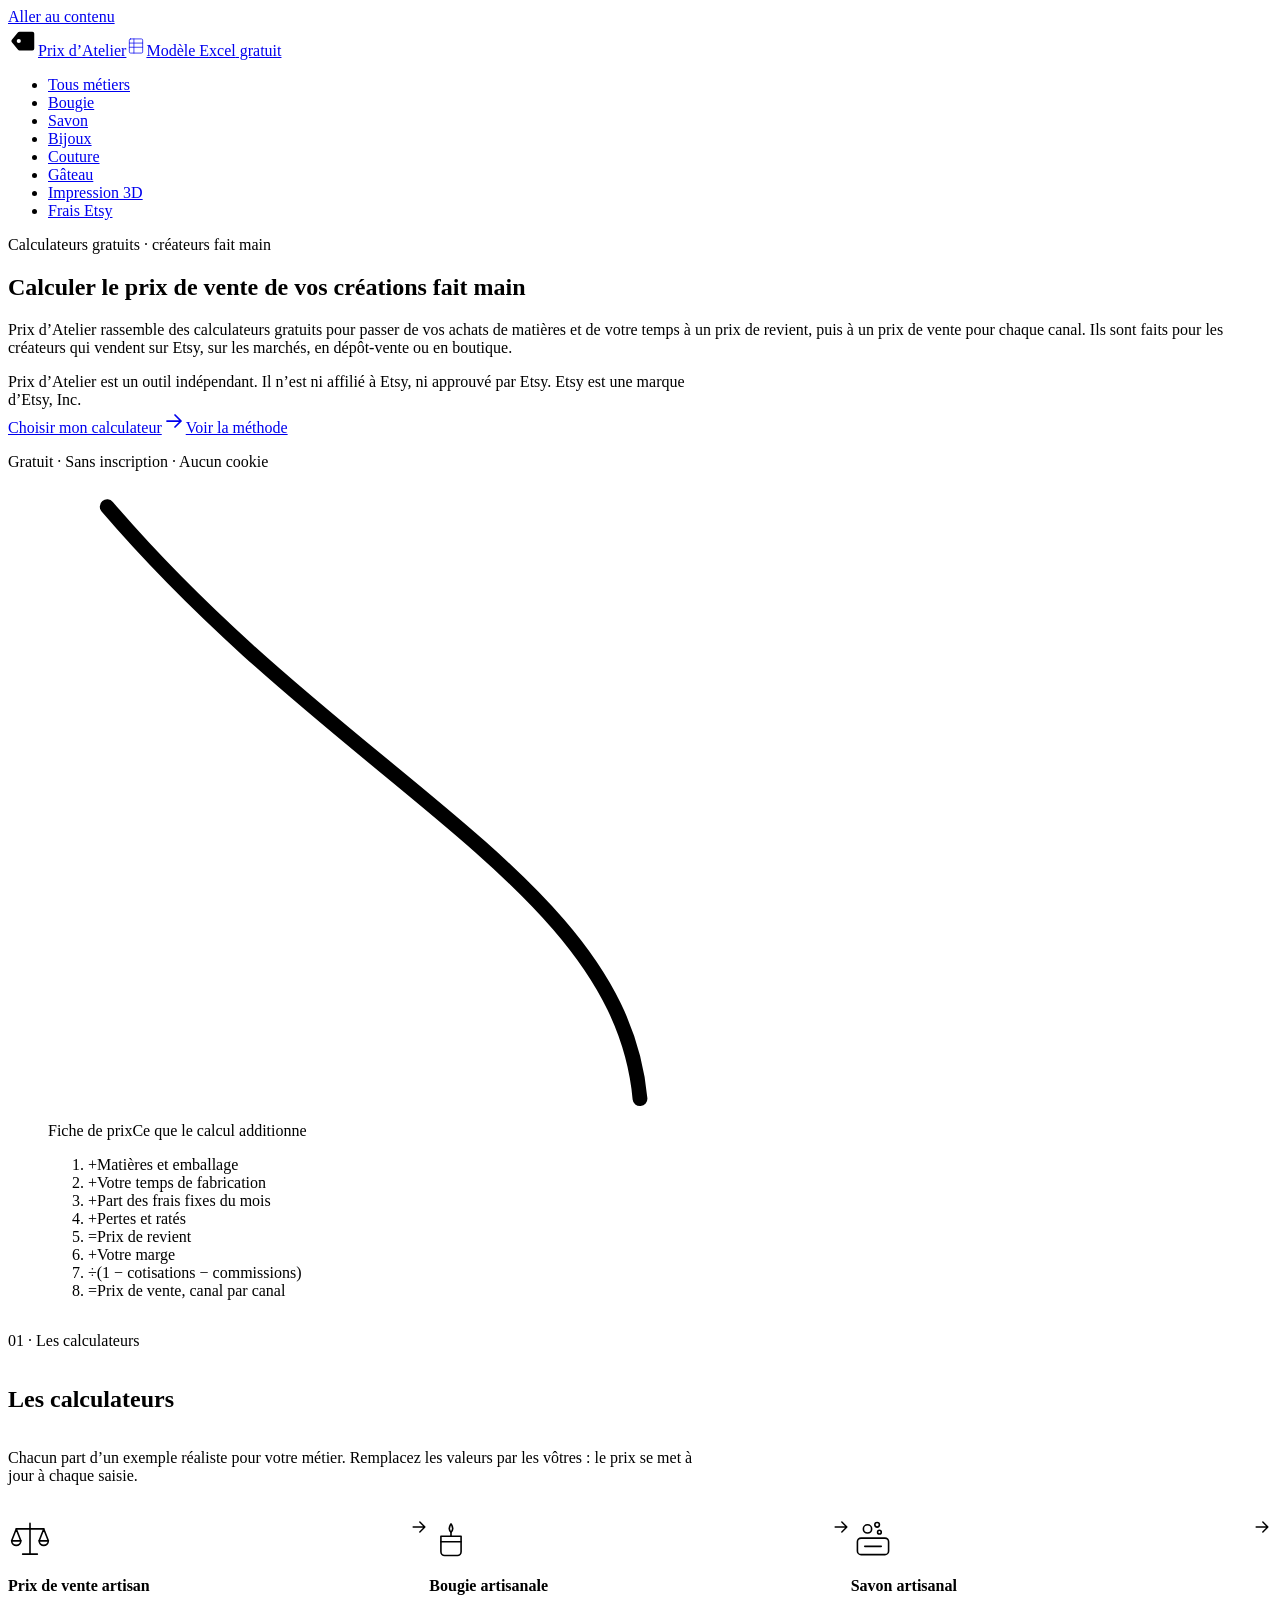
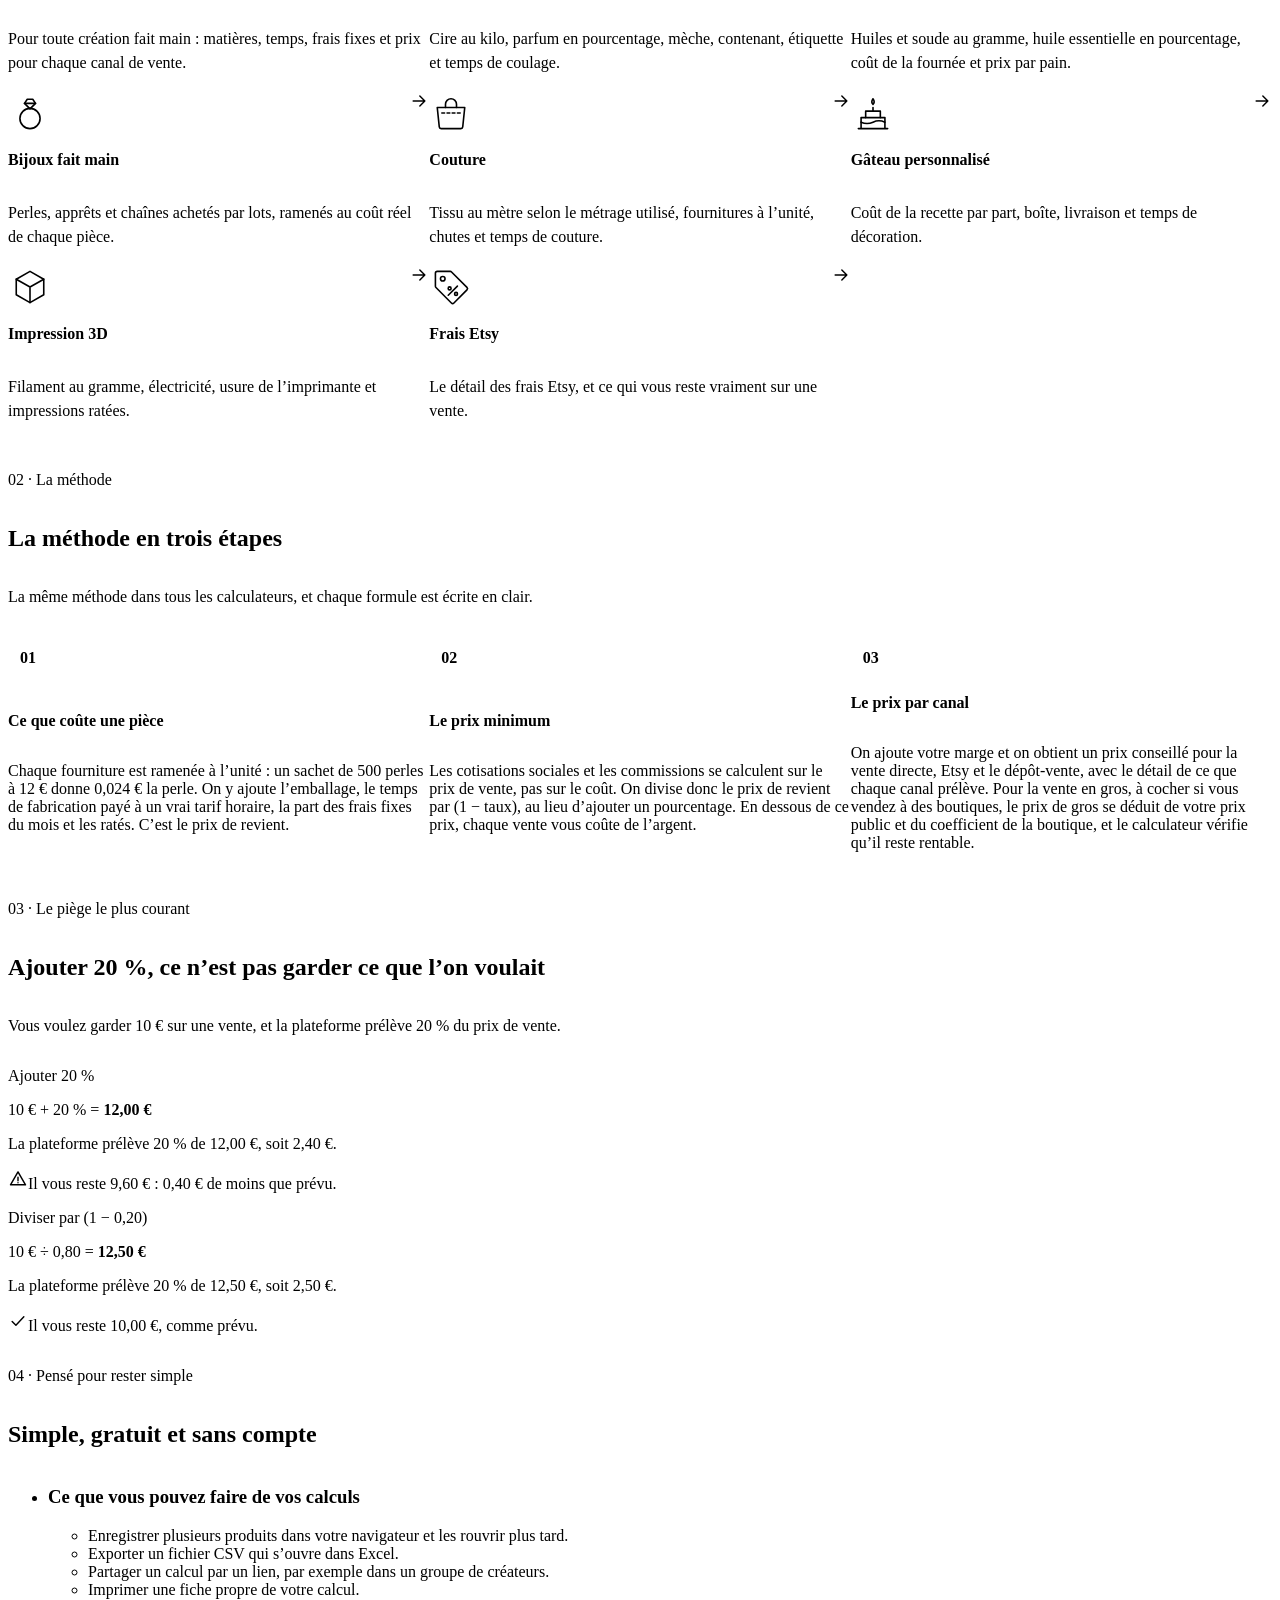
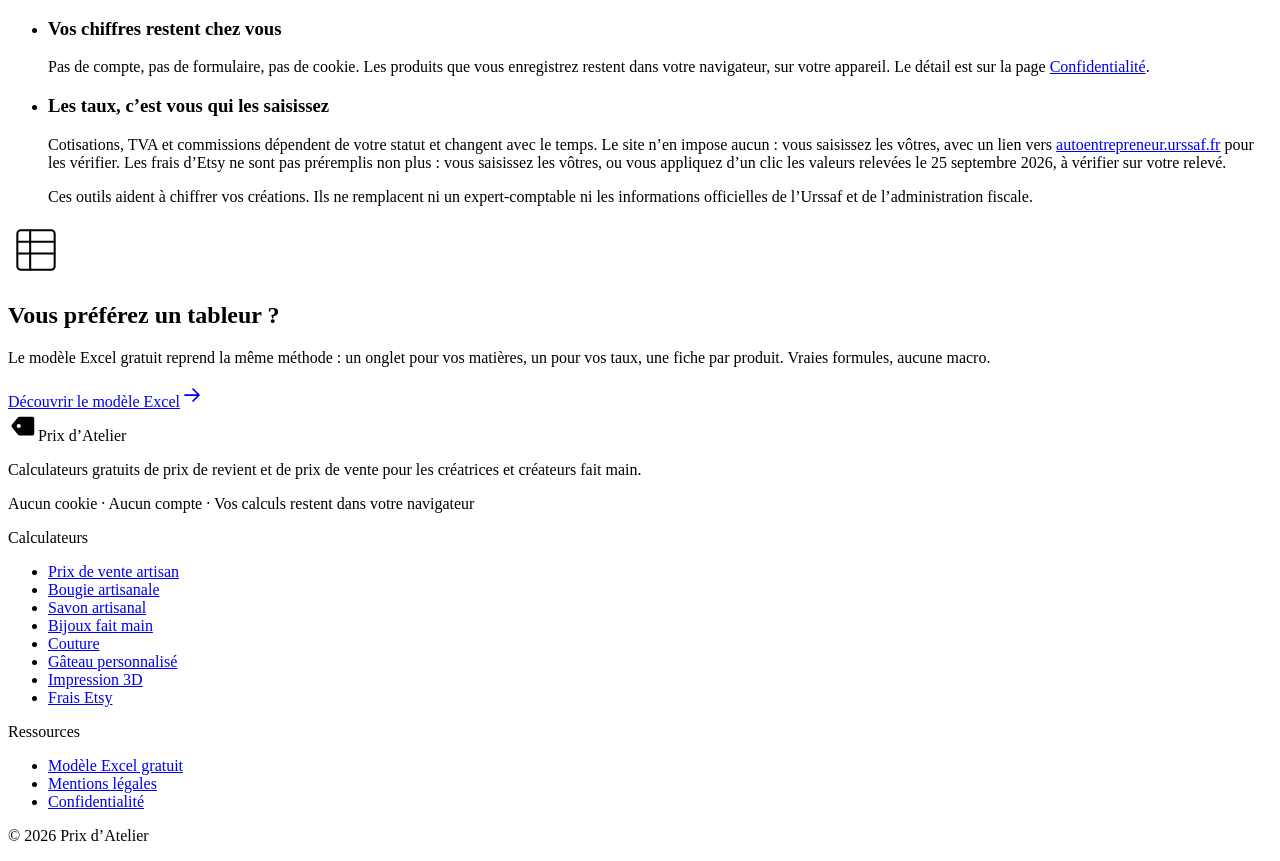
==== commit 60937fa6: "Correctifs du 10/10/2026 : frais Etsy datés et vides par défaut, non-affiliation, mentions légales, " ====
--- a/index.html
+++ b/index.html
@@ -1,5 +1,6 @@
-<!DOCTYPE html><html lang="fr"><head><meta charset="utf-8"><meta name="viewport" content="width=device-width, initial-scale=1"><title>Calcul prix de vente fait main : calculateurs gratuits</title><meta name="description" content="Calculateurs gratuits de prix de revient et de vente pour créateurs fait main : bougies, savons, bijoux, couture, gâteaux, impression 3D, frais Etsy."><link rel="canonical" href="https://orielstudio.github.io/prix-atelier/"><meta name="color-scheme" content="light dark"><meta name="theme-color" content="#f6f1e8" media="(prefers-color-scheme: light)"><meta name="theme-color" content="#171411" media="(prefers-color-scheme: dark)"><link rel="icon" href="/prix-atelier/favicon.svg" type="image/svg+xml"><link rel="apple-touch-icon" href="/prix-atelier/apple-touch-icon.png"><link rel="preload" href="/prix-atelier/fonts/fraunces-latin-wght-normal.woff2" as="font" type="font/woff2" crossorigin><meta property="og:type" content="website"><meta property="og:site_name" content="Prix d’Atelier"><meta property="og:locale" content="fr_FR"><meta property="og:title" content="Calcul prix de vente fait main : calculateurs gratuits"><meta property="og:description" content="Calculateurs gratuits de prix de revient et de vente pour créateurs fait main : bougies, savons, bijoux, couture, gâteaux, impression 3D, frais Etsy."><meta property="og:url" content="https://orielstudio.github.io/prix-atelier/"><meta property="og:image" content="https://orielstudio.github.io/prix-atelier/og/prix-atelier.png"><meta property="og:image:width" content="1200"><meta property="og:image:height" content="630"><meta property="og:image:alt" content="Prix d’Atelier : calculateurs de prix de revient et de prix de vente pour créateurs fait main"><meta name="twitter:card" content="summary_large_image"><script type="application/ld+json">{"@context":"https://schema.org","@type":"WebSite","name":"Prix d’Atelier","url":"https://orielstudio.github.io/prix-atelier/","inLanguage":"fr"}</script><link rel="stylesheet" href="/prix-atelier/_astro/typo.DXghyMgn.css"><style>.section-heading[data-astro-cid-itrbezo7]{gap:var(--space-3);margin-bottom:var(--space-6);max-width:44rem;display:grid}.section-heading--centre[data-astro-cid-itrbezo7]{text-align:center;justify-items:center;margin-inline:auto}
+<!DOCTYPE html><html lang="fr"><head><meta charset="utf-8"><meta name="viewport" content="width=device-width, initial-scale=1"><title>Calcul prix de vente fait main : calculateurs gratuits</title><meta name="description" content="Calculateurs gratuits de prix de revient et de vente pour créateurs fait main : bougies, savons, bijoux, couture, gâteaux, impression 3D, frais Etsy."><link rel="canonical" href="https://orielstudio.github.io/prix-atelier/"><meta name="color-scheme" content="light dark"><meta name="theme-color" content="#f6f1e8" media="(prefers-color-scheme: light)"><meta name="theme-color" content="#171411" media="(prefers-color-scheme: dark)"><link rel="icon" href="/prix-atelier/favicon.svg" type="image/svg+xml"><link rel="apple-touch-icon" href="/prix-atelier/apple-touch-icon.png"><link rel="preload" href="/prix-atelier/fonts/fraunces-latin-wght-normal.woff2" as="font" type="font/woff2" crossorigin><meta property="og:type" content="website"><meta property="og:site_name" content="Prix d’Atelier"><meta property="og:locale" content="fr_FR"><meta property="og:title" content="Calcul prix de vente fait main : calculateurs gratuits"><meta property="og:description" content="Calculateurs gratuits de prix de revient et de vente pour créateurs fait main : bougies, savons, bijoux, couture, gâteaux, impression 3D, frais Etsy."><meta property="og:url" content="https://orielstudio.github.io/prix-atelier/"><meta property="og:image" content="https://orielstudio.github.io/prix-atelier/og/prix-atelier.png"><meta property="og:image:width" content="1200"><meta property="og:image:height" content="630"><meta property="og:image:alt" content="Prix d’Atelier : calculateurs de prix de revient et de prix de vente pour créateurs fait main"><meta name="twitter:card" content="summary_large_image"><script type="application/ld+json">{"@context":"https://schema.org","@type":"WebSite","name":"Prix d’Atelier","url":"https://orielstudio.github.io/prix-atelier/","inLanguage":"fr"}</script><link rel="stylesheet" href="/prix-atelier/_astro/typo.DXghyMgn.css"><style>.non-affiliation-etsy[data-astro-cid-d2muyhge]{max-width:44rem;margin-top:calc(-1 * var(--space-3));margin-bottom:var(--space-4);font-size:var(--text-sm);color:var(--color-muted)}.non-affiliation-etsy--accueil[data-astro-cid-d2muyhge]{margin-top:var(--space-3);margin-bottom:0}
+.section-heading[data-astro-cid-itrbezo7]{gap:var(--space-3);margin-bottom:var(--space-6);max-width:44rem;display:grid}.section-heading--centre[data-astro-cid-itrbezo7]{text-align:center;justify-items:center;margin-inline:auto}
 .etapes[data-astro-cid-kja6eczd]{gap:var(--space-5);padding:0;display:grid}.etapes--grille[data-astro-cid-kja6eczd]{gap:var(--space-4)}@media (width>=56rem){.etapes--grille[data-astro-cid-kja6eczd]{grid-template-columns:repeat(3,1fr)}}.etape[data-astro-cid-kja6eczd]{gap:var(--space-4);grid-template-columns:auto 1fr;align-items:start;display:grid}.etapes--grille[data-astro-cid-kja6eczd] .etape[data-astro-cid-kja6eczd]{gap:var(--space-3);padding:var(--space-5);background:var(--color-surface);border:var(--hairline);border-radius:var(--radius-lg);grid-template-columns:1fr}.etape__num[data-astro-cid-kja6eczd]{border:1px solid var(--color-border-strong);width:2.5rem;height:2.5rem;font-family:var(--font-mono);font-size:var(--text-sm);color:var(--color-accent);border-radius:50%;place-items:center;font-weight:600;display:grid}.etape__corps[data-astro-cid-kja6eczd]{gap:var(--space-2);min-width:0;font-size:var(--text-prose);line-height:var(--leading-prose);display:grid}.etape__titre[data-astro-cid-kja6eczd]{font-size:var(--text-lg);line-height:var(--leading-snug)}.etape__corps[data-astro-cid-kja6eczd] .formula[data-astro-cid-kja6eczd]{margin-top:var(--space-2)}
 .calcs[data-astro-cid-jtlsuo5v]{gap:var(--space-3);padding:0;display:grid}@media (width>=40rem){.calcs[data-astro-cid-jtlsuo5v]{grid-template-columns:repeat(2,1fr)}}@media (width>=64rem){.calcs--grille[data-astro-cid-jtlsuo5v]{gap:var(--space-4);grid-template-columns:repeat(3,1fr)}}.calc-carte[data-astro-cid-jtlsuo5v]{gap:var(--space-4);padding:var(--space-4);background:var(--color-surface);border:var(--hairline);border-radius:var(--radius-lg);transition:border-color var(--dur-fast) var(--ease-out), transform var(--dur-base) var(--ease-out);grid-template-columns:auto 1fr auto;align-items:start;display:grid;position:relative}@media (width>=40rem){.calcs--grille[data-astro-cid-jtlsuo5v] .calc-carte[data-astro-cid-jtlsuo5v]{gap:var(--space-5) var(--space-4);padding:var(--space-5);grid-template-columns:1fr auto;grid-template-areas:"picto fleche""texte texte"}.calcs--grille[data-astro-cid-jtlsuo5v] .calc-carte__picto[data-astro-cid-jtlsuo5v]{grid-area:picto}.calcs--grille[data-astro-cid-jtlsuo5v] .calc-carte__texte[data-astro-cid-jtlsuo5v]{grid-area:texte}.calcs--grille[data-astro-cid-jtlsuo5v] .calc-carte__fleche[data-astro-cid-jtlsuo5v]{grid-area:fleche;align-self:start}.calcs--grille[data-astro-cid-jtlsuo5v] .calc-carte__titre[data-astro-cid-jtlsuo5v]{font-size:var(--text-xl)}}.calc-carte[data-astro-cid-jtlsuo5v]:hover{border-color:var(--color-border-strong);transform:translateY(-2px)}.calc-carte[data-astro-cid-jtlsuo5v]:has(.calc-carte__lien:focus-visible){outline:2px solid var(--color-accent);outline-offset:3px}.calc-carte--excel[data-astro-cid-jtlsuo5v]{border-style:dashed;border-color:var(--color-border-strong);background:0 0}.calc-carte__picto[data-astro-cid-jtlsuo5v]{color:var(--color-text)}.calc-carte__texte[data-astro-cid-jtlsuo5v]{gap:var(--space-1);min-width:0;display:grid}.calc-carte__titre[data-astro-cid-jtlsuo5v]{font-size:var(--text-lg);line-height:var(--leading-snug)}.calc-carte__lien[data-astro-cid-jtlsuo5v]{color:var(--color-text);text-decoration:none}.calc-carte__lien[data-astro-cid-jtlsuo5v]:after{content:"";border-radius:inherit;position:absolute;inset:0}.calc-carte__lien[data-astro-cid-jtlsuo5v]:focus-visible{outline:none}.calc-carte__desc[data-astro-cid-jtlsuo5v]{font-size:var(--text-sm);color:var(--color-muted);line-height:1.5}.calc-carte__fleche[data-astro-cid-jtlsuo5v]{color:var(--color-accent);transition:transform var(--dur-fast) var(--ease-out);align-self:center}.calc-carte[data-astro-cid-jtlsuo5v]:hover .calc-carte__fleche[data-astro-cid-jtlsuo5v]{transform:translate(3px)}
-</style><link rel="stylesheet" href="/prix-atelier/_astro/index.C9LSUv3k.css"></head><body data-page="accueil"><a class="skip-link" href="#contenu">Aller au contenu</a><header class="site-header" data-astro-cid-jr7posx5><div class="container site-header__top" data-astro-cid-jr7posx5><a href="/prix-atelier/" class="site-header__brand" aria-label="Prix d’Atelier, accueil" data-astro-cid-jr7posx5><span class="logo" data-astro-cid-ylqc276q><svg class="logo__mark" width="30" height="30" viewBox="0 0 32 32" aria-hidden="true" focusable="false" data-astro-cid-ylqc276q><path fill="var(--color-accent)" fill-rule="evenodd" d="M12.2 6H26a2 2 0 0 1 2 2v16a2 2 0 0 1-2 2H12.2a2 2 0 0 1-1.5-.68L4.1 17.3a2 2 0 0 1 0-2.6l6.6-8.02A2 2 0 0 1 12.2 6zM9.3 16a2.2 2.2 0 1 0 4.4 0 2.2 2.2 0 1 0-4.4 0z" data-astro-cid-ylqc276q></path><path d="M17 12.75h7M17 19.25h4.5" stroke="var(--color-page)" stroke-width="1.75" stroke-linecap="round" fill="none" data-astro-cid-ylqc276q></path></svg><span class="logo__word" data-astro-cid-ylqc276q>Prix d’Atelier</span></span></a><a class="site-header__excel" href="/prix-atelier/modele-excel-calcul-prix-de-revient/" data-astro-cid-jr7posx5><svg data-astro-cid-jr7posx5="true" width="20" height="20" viewBox="0 0 48 48" fill="none" stroke="currentColor" stroke-width="1.75" stroke-linecap="round" stroke-linejoin="round" aria-hidden="true" focusable="false"><path d="M11 7h26a3 3 0 0 1 3 3v28a3 3 0 0 1-3 3H11a3 3 0 0 1-3-3V10a3 3 0 0 1 3-3z"></path><path d="M8 17h32M8 27h32M19 7v34"></path></svg><span data-astro-cid-jr7posx5>Modèle Excel<span class="site-header__excel-long" data-astro-cid-jr7posx5> gratuit</span></span></a></div><nav class="site-nav" aria-label="Calculateurs" data-astro-cid-jr7posx5><div class="container" data-astro-cid-jr7posx5><ul class="site-nav__list" role="list" data-nav-onglets data-astro-cid-jr7posx5><li data-astro-cid-jr7posx5><a class="site-nav__tab" href="/prix-atelier/calculateur-prix-de-vente-artisan/" data-astro-cid-jr7posx5>Tous métiers</a></li><li data-astro-cid-jr7posx5><a class="site-nav__tab" href="/prix-atelier/calcul-prix-bougie-artisanale/" data-astro-cid-jr7posx5>Bougie</a></li><li data-astro-cid-jr7posx5><a class="site-nav__tab" href="/prix-atelier/calcul-prix-savon-artisanal/" data-astro-cid-jr7posx5>Savon</a></li><li data-astro-cid-jr7posx5><a class="site-nav__tab" href="/prix-atelier/calcul-prix-bijoux-fait-main/" data-astro-cid-jr7posx5>Bijoux</a></li><li data-astro-cid-jr7posx5><a class="site-nav__tab" href="/prix-atelier/calcul-prix-couture/" data-astro-cid-jr7posx5>Couture</a></li><li data-astro-cid-jr7posx5><a class="site-nav__tab" href="/prix-atelier/calcul-prix-gateau-personnalise/" data-astro-cid-jr7posx5>Gâteau</a></li><li data-astro-cid-jr7posx5><a class="site-nav__tab" href="/prix-atelier/calcul-prix-impression-3d/" data-astro-cid-jr7posx5>Impression 3D</a></li><li data-astro-cid-jr7posx5><a class="site-nav__tab" href="/prix-atelier/calculateur-frais-etsy/" data-astro-cid-jr7posx5>Frais Etsy</a></li></ul></div></nav></header><script type="module">var e=document.querySelector(`[data-nav-onglets]`),t=e?.querySelector(`[aria-current="page"]`);e&&t&&e.scrollWidth>e.clientWidth&&(e.scrollLeft=t.offsetLeft-e.clientWidth/2+t.offsetWidth/2);</script><main id="contenu" tabindex="-1"><section class="hero" aria-labelledby="hero-titre" data-astro-cid-lcdefpme><div class="container hero__grille" data-astro-cid-lcdefpme><div class="hero__texte" data-astro-cid-lcdefpme><p class="eyebrow" data-astro-cid-lcdefpme>Calculateurs gratuits · créateurs fait main</p><h1 class="hero__titre" id="hero-titre" data-astro-cid-lcdefpme>Calculer le prix de vente de vos créations fait main</h1><p class="lead" data-astro-cid-lcdefpme>Prix d’Atelier rassemble des calculateurs gratuits pour passer de vos achats de matières et de votre temps à un prix de revient, puis à un prix de vente pour chaque canal. Ils sont faits pour les créateurs qui vendent sur Etsy, sur les marchés, en dépôt-vente ou en boutique.</p><div class="hero__actions" data-astro-cid-lcdefpme><a class="btn btn--primary" href="#calculateurs" data-astro-cid-lcdefpme>Choisir mon calculateur<svg data-astro-cid-lcdefpme="true" width="24" height="24" viewBox="0 0 24 24" fill="none" stroke="currentColor" stroke-width="1.75" stroke-linecap="round" stroke-linejoin="round" aria-hidden="true" focusable="false"><path d="M5 12h14M13 6l6 6-6 6"></path></svg></a><a class="hero__secondaire" href="#methode" data-astro-cid-lcdefpme>Voir la méthode</a></div><p class="hero__garanties" data-astro-cid-lcdefpme>Gratuit · Sans inscription · Aucun cookie</p></div><figure class="fiche" aria-labelledby="fiche-titre" data-astro-cid-lcdefpme><svg class="fiche__ficelle" viewBox="0 0 120 64" aria-hidden="true" focusable="false" data-astro-cid-lcdefpme><path d="M60 62 C 58 40, 30 30, 6 2" fill="none" stroke="currentColor" stroke-width="1.5" stroke-linecap="round" data-astro-cid-lcdefpme></path></svg><div class="fiche__carte" data-astro-cid-lcdefpme><figcaption class="fiche__entete" data-astro-cid-lcdefpme><span class="fiche__eyebrow" data-astro-cid-lcdefpme>Fiche de prix</span><span class="fiche__titre" id="fiche-titre" data-astro-cid-lcdefpme>Ce que le calcul additionne</span></figcaption><ol class="fiche__lignes" role="list" data-astro-cid-lcdefpme><li data-astro-cid-lcdefpme><span class="fiche__op" aria-hidden="true" data-astro-cid-lcdefpme>+</span>Matières et emballage</li><li data-astro-cid-lcdefpme><span class="fiche__op" aria-hidden="true" data-astro-cid-lcdefpme>+</span>Votre temps de fabrication</li><li data-astro-cid-lcdefpme><span class="fiche__op" aria-hidden="true" data-astro-cid-lcdefpme>+</span>Part des frais fixes du mois</li><li data-astro-cid-lcdefpme><span class="fiche__op" aria-hidden="true" data-astro-cid-lcdefpme>+</span>Pertes et ratés</li><li class="fiche__sous-total" data-astro-cid-lcdefpme><span class="fiche__op" aria-hidden="true" data-astro-cid-lcdefpme>=</span>Prix de revient</li><li data-astro-cid-lcdefpme><span class="fiche__op" aria-hidden="true" data-astro-cid-lcdefpme>+</span>Votre marge</li><li data-astro-cid-lcdefpme><span class="fiche__op" aria-hidden="true" data-astro-cid-lcdefpme>÷</span>(1 − cotisations − commissions)</li><li class="fiche__total" data-astro-cid-lcdefpme><span class="fiche__op" aria-hidden="true" data-astro-cid-lcdefpme>=</span>Prix de vente, canal par canal</li></ol></div></figure></div></section><section class="section section--tight" id="calculateurs" aria-labelledby="calculateurs-titre" data-astro-cid-lcdefpme><div class="container" data-astro-cid-lcdefpme><header class="section-heading" data-astro-cid-itrbezo7><p class="eyebrow" data-astro-cid-itrbezo7><span data-astro-cid-itrbezo7>01</span> · Les calculateurs</p><h2 id="calculateurs-titre" data-astro-cid-itrbezo7="true">Les calculateurs</h2><div class="lead" data-astro-cid-itrbezo7><p data-astro-cid-lcdefpme>Chacun part d’un exemple réaliste pour votre métier. Remplacez les valeurs par les vôtres&nbsp;: le prix se met à jour à chaque saisie.</p></div></header><ul class="calcs calcs--grille" role="list" data-astro-cid-jtlsuo5v><li class="calc-carte" data-astro-cid-jtlsuo5v><svg data-astro-cid-jtlsuo5v="true" class="calc-carte__picto" width="44" height="44" viewBox="0 0 48 48" fill="none" stroke="currentColor" stroke-width="1.75" stroke-linecap="round" stroke-linejoin="round" aria-hidden="true" focusable="false"><path d="M24 7v33M16 40.5h16M9 13h30"></path><path d="M9 13 4 26h10zM39 13l-5 13h10z"></path><path d="M4 26a5 5 0 0 0 10 0M34 26a5 5 0 0 0 10 0"></path></svg><div class="calc-carte__texte" data-astro-cid-jtlsuo5v><h3 class="calc-carte__titre" data-astro-cid-jtlsuo5v="true"><a class="calc-carte__lien" href="/prix-atelier/calculateur-prix-de-vente-artisan/" data-astro-cid-jtlsuo5v>Prix de vente artisan</a></h3><p class="calc-carte__desc" data-astro-cid-jtlsuo5v>Pour toute création fait main : matières, temps, frais fixes et prix pour chaque canal de vente.</p></div><span class="calc-carte__fleche" aria-hidden="true" data-astro-cid-jtlsuo5v><svg data-astro-cid-jtlsuo5v="true" width="20" height="20" viewBox="0 0 24 24" fill="none" stroke="currentColor" stroke-width="1.75" stroke-linecap="round" stroke-linejoin="round" aria-hidden="true" focusable="false"><path d="M5 12h14M13 6l6 6-6 6"></path></svg></span></li><li class="calc-carte" data-astro-cid-jtlsuo5v><svg data-astro-cid-jtlsuo5v="true" class="calc-carte__picto" width="44" height="44" viewBox="0 0 48 48" fill="none" stroke="currentColor" stroke-width="1.75" stroke-linecap="round" stroke-linejoin="round" aria-hidden="true" focusable="false"><path d="M13 21h22v17a4 4 0 0 1-4 4H17a4 4 0 0 1-4-4z"></path><path d="M13 27h22M24 21v-4"></path><path d="M24 16.5c-2.6-2.4-2.6-5.2 0-9 2.6 3.8 2.6 6.6 0 9z"></path></svg><div class="calc-carte__texte" data-astro-cid-jtlsuo5v><h3 class="calc-carte__titre" data-astro-cid-jtlsuo5v="true"><a class="calc-carte__lien" href="/prix-atelier/calcul-prix-bougie-artisanale/" data-astro-cid-jtlsuo5v>Bougie artisanale</a></h3><p class="calc-carte__desc" data-astro-cid-jtlsuo5v>Cire au kilo, parfum en pourcentage, mèche, contenant, étiquette et temps de coulage.</p></div><span class="calc-carte__fleche" aria-hidden="true" data-astro-cid-jtlsuo5v><svg data-astro-cid-jtlsuo5v="true" width="20" height="20" viewBox="0 0 24 24" fill="none" stroke="currentColor" stroke-width="1.75" stroke-linecap="round" stroke-linejoin="round" aria-hidden="true" focusable="false"><path d="M5 12h14M13 6l6 6-6 6"></path></svg></span></li><li class="calc-carte" data-astro-cid-jtlsuo5v><svg data-astro-cid-jtlsuo5v="true" class="calc-carte__picto" width="44" height="44" viewBox="0 0 48 48" fill="none" stroke="currentColor" stroke-width="1.75" stroke-linecap="round" stroke-linejoin="round" aria-hidden="true" focusable="false"><path d="M7 27a4 4 0 0 1 4-4h26a4 4 0 0 1 4 4v10a4 4 0 0 1-4 4H11a4 4 0 0 1-4-4z"></path><path d="M15 32h18"></path><circle cx="18" cy="13" r="4.5"></circle><circle cx="28.5" cy="8.5" r="2.5"></circle><circle cx="31" cy="16.5" r="2"></circle></svg><div class="calc-carte__texte" data-astro-cid-jtlsuo5v><h3 class="calc-carte__titre" data-astro-cid-jtlsuo5v="true"><a class="calc-carte__lien" href="/prix-atelier/calcul-prix-savon-artisanal/" data-astro-cid-jtlsuo5v>Savon artisanal</a></h3><p class="calc-carte__desc" data-astro-cid-jtlsuo5v>Huiles et soude au gramme, huile essentielle en pourcentage, coût de la fournée et prix par pain.</p></div><span class="calc-carte__fleche" aria-hidden="true" data-astro-cid-jtlsuo5v><svg data-astro-cid-jtlsuo5v="true" width="20" height="20" viewBox="0 0 24 24" fill="none" stroke="currentColor" stroke-width="1.75" stroke-linecap="round" stroke-linejoin="round" aria-hidden="true" focusable="false"><path d="M5 12h14M13 6l6 6-6 6"></path></svg></span></li><li class="calc-carte" data-astro-cid-jtlsuo5v><svg data-astro-cid-jtlsuo5v="true" class="calc-carte__picto" width="44" height="44" viewBox="0 0 48 48" fill="none" stroke="currentColor" stroke-width="1.75" stroke-linecap="round" stroke-linejoin="round" aria-hidden="true" focusable="false"><circle cx="24" cy="30" r="11"></circle><path d="M18 13.5 21 9h6l3 4.5-6 6z"></path><path d="M18 13.5h12"></path></svg><div class="calc-carte__texte" data-astro-cid-jtlsuo5v><h3 class="calc-carte__titre" data-astro-cid-jtlsuo5v="true"><a class="calc-carte__lien" href="/prix-atelier/calcul-prix-bijoux-fait-main/" data-astro-cid-jtlsuo5v>Bijoux fait main</a></h3><p class="calc-carte__desc" data-astro-cid-jtlsuo5v>Perles, apprêts et chaînes achetés par lots, ramenés au coût réel de chaque pièce.</p></div><span class="calc-carte__fleche" aria-hidden="true" data-astro-cid-jtlsuo5v><svg data-astro-cid-jtlsuo5v="true" width="20" height="20" viewBox="0 0 24 24" fill="none" stroke="currentColor" stroke-width="1.75" stroke-linecap="round" stroke-linejoin="round" aria-hidden="true" focusable="false"><path d="M5 12h14M13 6l6 6-6 6"></path></svg></span></li><li class="calc-carte" data-astro-cid-jtlsuo5v><svg data-astro-cid-jtlsuo5v="true" class="calc-carte__picto" width="44" height="44" viewBox="0 0 48 48" fill="none" stroke="currentColor" stroke-width="1.75" stroke-linecap="round" stroke-linejoin="round" aria-hidden="true" focusable="false"><path d="M9 18h30l-2.2 21.2a2 2 0 0 1-2 1.8H13.2a2 2 0 0 1-2-1.8z"></path><path d="M18 18v-3.5a6 6 0 0 1 12 0V18"></path><path d="M14 24h3M19.7 24h3M25.3 24h3M31 24h3"></path></svg><div class="calc-carte__texte" data-astro-cid-jtlsuo5v><h3 class="calc-carte__titre" data-astro-cid-jtlsuo5v="true"><a class="calc-carte__lien" href="/prix-atelier/calcul-prix-couture/" data-astro-cid-jtlsuo5v>Couture</a></h3><p class="calc-carte__desc" data-astro-cid-jtlsuo5v>Tissu au mètre selon le métrage utilisé, fournitures à l’unité, chutes et temps de couture.</p></div><span class="calc-carte__fleche" aria-hidden="true" data-astro-cid-jtlsuo5v><svg data-astro-cid-jtlsuo5v="true" width="20" height="20" viewBox="0 0 24 24" fill="none" stroke="currentColor" stroke-width="1.75" stroke-linecap="round" stroke-linejoin="round" aria-hidden="true" focusable="false"><path d="M5 12h14M13 6l6 6-6 6"></path></svg></span></li><li class="calc-carte" data-astro-cid-jtlsuo5v><svg data-astro-cid-jtlsuo5v="true" class="calc-carte__picto" width="44" height="44" viewBox="0 0 48 48" fill="none" stroke="currentColor" stroke-width="1.75" stroke-linecap="round" stroke-linejoin="round" aria-hidden="true" focusable="false"><path d="M8 41h32M11 41V29h26v12"></path><path d="M11 34c4.3 2 8.7 2 13 0s8.7-2 13 0"></path><path d="M16 29v-7h16v7M24 22v-4"></path><path d="M24 14.5c-1.8-1.6-1.8-3.4 0-6 1.8 2.6 1.8 4.4 0 6z"></path></svg><div class="calc-carte__texte" data-astro-cid-jtlsuo5v><h3 class="calc-carte__titre" data-astro-cid-jtlsuo5v="true"><a class="calc-carte__lien" href="/prix-atelier/calcul-prix-gateau-personnalise/" data-astro-cid-jtlsuo5v>Gâteau personnalisé</a></h3><p class="calc-carte__desc" data-astro-cid-jtlsuo5v>Coût de la recette par part, boîte, livraison et temps de décoration.</p></div><span class="calc-carte__fleche" aria-hidden="true" data-astro-cid-jtlsuo5v><svg data-astro-cid-jtlsuo5v="true" width="20" height="20" viewBox="0 0 24 24" fill="none" stroke="currentColor" stroke-width="1.75" stroke-linecap="round" stroke-linejoin="round" aria-hidden="true" focusable="false"><path d="M5 12h14M13 6l6 6-6 6"></path></svg></span></li><li class="calc-carte" data-astro-cid-jtlsuo5v><svg data-astro-cid-jtlsuo5v="true" class="calc-carte__picto" width="44" height="44" viewBox="0 0 48 48" fill="none" stroke="currentColor" stroke-width="1.75" stroke-linecap="round" stroke-linejoin="round" aria-hidden="true" focusable="false"><path d="M24 7l15 8.5v17L24 41 9 32.5v-17z"></path><path d="M9 15.5 24 24l15-8.5M24 24v17"></path></svg><div class="calc-carte__texte" data-astro-cid-jtlsuo5v><h3 class="calc-carte__titre" data-astro-cid-jtlsuo5v="true"><a class="calc-carte__lien" href="/prix-atelier/calcul-prix-impression-3d/" data-astro-cid-jtlsuo5v>Impression 3D</a></h3><p class="calc-carte__desc" data-astro-cid-jtlsuo5v>Filament au gramme, électricité, usure de l’imprimante et impressions ratées.</p></div><span class="calc-carte__fleche" aria-hidden="true" data-astro-cid-jtlsuo5v><svg data-astro-cid-jtlsuo5v="true" width="20" height="20" viewBox="0 0 24 24" fill="none" stroke="currentColor" stroke-width="1.75" stroke-linecap="round" stroke-linejoin="round" aria-hidden="true" focusable="false"><path d="M5 12h14M13 6l6 6-6 6"></path></svg></span></li><li class="calc-carte" data-astro-cid-jtlsuo5v><svg data-astro-cid-jtlsuo5v="true" class="calc-carte__picto" width="44" height="44" viewBox="0 0 48 48" fill="none" stroke="currentColor" stroke-width="1.75" stroke-linecap="round" stroke-linejoin="round" aria-hidden="true" focusable="false"><path d="M7 9a2 2 0 0 1 2-2h14.2a2 2 0 0 1 1.4.6l16.8 16.8a2 2 0 0 1 0 2.8L27.2 41.4a2 2 0 0 1-2.8 0L7.6 24.6A2 2 0 0 1 7 23.2z"></path><circle cx="15" cy="15" r="2.5"></circle><path d="M21 33l10-10"></path><circle cx="22.5" cy="25.5" r="1.6"></circle><circle cx="29.5" cy="31.5" r="1.6"></circle></svg><div class="calc-carte__texte" data-astro-cid-jtlsuo5v><h3 class="calc-carte__titre" data-astro-cid-jtlsuo5v="true"><a class="calc-carte__lien" href="/prix-atelier/calculateur-frais-etsy/" data-astro-cid-jtlsuo5v>Frais Etsy</a></h3><p class="calc-carte__desc" data-astro-cid-jtlsuo5v>Le détail des frais Etsy, et ce qui vous reste vraiment sur une vente.</p></div><span class="calc-carte__fleche" aria-hidden="true" data-astro-cid-jtlsuo5v><svg data-astro-cid-jtlsuo5v="true" width="20" height="20" viewBox="0 0 24 24" fill="none" stroke="currentColor" stroke-width="1.75" stroke-linecap="round" stroke-linejoin="round" aria-hidden="true" focusable="false"><path d="M5 12h14M13 6l6 6-6 6"></path></svg></span></li></ul></div></section><section class="section section--alt" id="methode" aria-labelledby="methode-titre" data-astro-cid-lcdefpme><div class="container" data-astro-cid-lcdefpme><header class="section-heading" data-astro-cid-itrbezo7><p class="eyebrow" data-astro-cid-itrbezo7><span data-astro-cid-itrbezo7>02</span> · La méthode</p><h2 id="methode-titre" data-astro-cid-itrbezo7="true">La méthode en trois étapes</h2><div class="lead" data-astro-cid-itrbezo7><p data-astro-cid-lcdefpme>La même méthode dans tous les calculateurs, et chaque formule est écrite en clair.</p></div></header><ol class="etapes etapes--grille" role="list" data-astro-cid-kja6eczd><li class="etape" data-astro-cid-kja6eczd><span class="etape__num" aria-hidden="true" data-astro-cid-kja6eczd>01</span><div class="etape__corps" data-astro-cid-kja6eczd><h3 class="etape__titre" data-astro-cid-kja6eczd>Ce que coûte une pièce</h3><p data-astro-cid-kja6eczd>Chaque fourniture est ramenée à l’unité : un sachet de 500 perles à 12 € donne 0,024 € la perle. On y ajoute l’emballage, le temps de fabrication payé à un vrai tarif horaire, la part des frais fixes du mois et les ratés. C’est le prix de revient.</p></div></li><li class="etape" data-astro-cid-kja6eczd><span class="etape__num" aria-hidden="true" data-astro-cid-kja6eczd>02</span><div class="etape__corps" data-astro-cid-kja6eczd><h3 class="etape__titre" data-astro-cid-kja6eczd>Le prix minimum</h3><p data-astro-cid-kja6eczd>Les cotisations sociales et les commissions se calculent sur le prix de vente, pas sur le coût. On divise donc le prix de revient par (1 − taux), au lieu d’ajouter un pourcentage. En dessous de ce prix, chaque vente vous coûte de l’argent.</p></div></li><li class="etape" data-astro-cid-kja6eczd><span class="etape__num" aria-hidden="true" data-astro-cid-kja6eczd>03</span><div class="etape__corps" data-astro-cid-kja6eczd><h3 class="etape__titre" data-astro-cid-kja6eczd>Le prix par canal</h3><p data-astro-cid-kja6eczd>On ajoute votre marge et on obtient un prix conseillé pour la vente directe, Etsy et le dépôt-vente, avec le détail de ce que chaque canal prélève. Pour la vente en gros, à cocher si vous vendez à des boutiques, le prix de gros se déduit de votre prix public et du coefficient de la boutique, et le calculateur vérifie qu’il reste rentable.</p></div></li></ol></div></section><section class="section" aria-labelledby="piege-titre" data-astro-cid-lcdefpme><div class="container" data-astro-cid-lcdefpme><header class="section-heading" data-astro-cid-itrbezo7><p class="eyebrow" data-astro-cid-itrbezo7><span data-astro-cid-itrbezo7>03</span> · Le piège le plus courant</p><h2 id="piege-titre" data-astro-cid-itrbezo7="true">Ajouter 20 %, ce n’est pas garder ce que l’on voulait</h2><div class="lead" data-astro-cid-itrbezo7><p data-astro-cid-lcdefpme>Vous voulez garder 10&nbsp;€ sur une vente, et la plateforme prélève 20&nbsp;% du prix de vente.</p></div></header><div class="comparaison" data-astro-cid-lcdefpme><article class="calcul calcul--faux" aria-labelledby="calcul-faux-titre" data-astro-cid-lcdefpme><p class="calcul__methode" id="calcul-faux-titre" data-astro-cid-lcdefpme>Ajouter 20&nbsp;%</p><p class="calcul__formule" data-astro-cid-lcdefpme>10&nbsp;€ + 20&nbsp;% = <strong data-astro-cid-lcdefpme>12,00&nbsp;€</strong></p><p data-astro-cid-lcdefpme>La plateforme prélève 20&nbsp;% de 12,00&nbsp;€, soit 2,40&nbsp;€.</p><p class="calcul__verdict" data-astro-cid-lcdefpme><svg data-astro-cid-lcdefpme="true" width="20" height="20" viewBox="0 0 24 24" fill="none" stroke="currentColor" stroke-width="1.75" stroke-linecap="round" stroke-linejoin="round" aria-hidden="true" focusable="false"><path d="M12 3.5l9 15.5H3z"></path><path d="M12 10v4M12 16.5h.01"></path></svg><span data-astro-cid-lcdefpme>Il vous reste 9,60&nbsp;€&nbsp;: 0,40&nbsp;€ de moins que prévu.</span></p></article><article class="calcul calcul--juste" aria-labelledby="calcul-juste-titre" data-astro-cid-lcdefpme><p class="calcul__methode" id="calcul-juste-titre" data-astro-cid-lcdefpme>Diviser par (1 − 0,20)</p><p class="calcul__formule" data-astro-cid-lcdefpme>10&nbsp;€ ÷ 0,80 = <strong data-astro-cid-lcdefpme>12,50&nbsp;€</strong></p><p data-astro-cid-lcdefpme>La plateforme prélève 20&nbsp;% de 12,50&nbsp;€, soit 2,50&nbsp;€.</p><p class="calcul__verdict" data-astro-cid-lcdefpme><svg data-astro-cid-lcdefpme="true" width="20" height="20" viewBox="0 0 24 24" fill="none" stroke="currentColor" stroke-width="1.75" stroke-linecap="round" stroke-linejoin="round" aria-hidden="true" focusable="false"><path d="M5 12.5l4.5 4.5L19 7"></path></svg><span data-astro-cid-lcdefpme>Il vous reste 10,00&nbsp;€, comme prévu.</span></p></article></div></div></section><section class="section section--alt" aria-labelledby="garanties-titre" data-astro-cid-lcdefpme><div class="container" data-astro-cid-lcdefpme><header class="section-heading" data-astro-cid-itrbezo7><p class="eyebrow" data-astro-cid-itrbezo7><span data-astro-cid-itrbezo7>04</span> · Pensé pour rester simple</p><h2 id="garanties-titre" data-astro-cid-itrbezo7="true">Simple, gratuit et sans compte</h2></header><ul class="garanties" role="list" data-astro-cid-lcdefpme><li class="garantie" data-astro-cid-lcdefpme><h3 class="garantie__titre" data-astro-cid-lcdefpme>Ce que vous pouvez faire de vos calculs</h3><div class="garantie__texte" data-astro-cid-lcdefpme><ul><li>Enregistrer plusieurs produits dans votre navigateur et les rouvrir plus tard.</li><li>Exporter un fichier CSV qui s’ouvre dans Excel.</li><li>Partager un calcul par un lien, par exemple dans un groupe de créateurs.</li><li>Imprimer une fiche propre de votre calcul.</li></ul></div></li><li class="garantie" data-astro-cid-lcdefpme><h3 class="garantie__titre" data-astro-cid-lcdefpme>Vos chiffres restent chez vous</h3><div class="garantie__texte" data-astro-cid-lcdefpme><p>Pas de compte, pas de formulaire, pas de cookie. Les produits que vous enregistrez restent dans votre navigateur, sur votre appareil. Le détail est sur la page <a href="/prix-atelier/confidentialite/">Confidentialité</a>.</p></div></li><li class="garantie" data-astro-cid-lcdefpme><h3 class="garantie__titre" data-astro-cid-lcdefpme>Les taux, c’est vous qui les saisissez</h3><div class="garantie__texte" data-astro-cid-lcdefpme><p>Cotisations, TVA et commissions dépendent de votre statut et changent avec le temps. Le site n’en impose aucun : vous saisissez les vôtres, avec un lien vers <a href="https://www.autoentrepreneur.urssaf.fr/" rel="noopener">autoentrepreneur.urssaf.fr</a> pour les vérifier. Seuls les frais Etsy sont préremplis, avec la date à laquelle ils ont été relevés, et vous pouvez les modifier.</p>
-<p>Ces outils aident à chiffrer vos créations. Ils ne remplacent ni un expert-comptable ni les informations officielles de l’Urssaf et de l’administration fiscale.</p></div></li></ul></div></section><section class="section" aria-labelledby="excel-titre" data-astro-cid-lcdefpme><div class="container" data-astro-cid-lcdefpme><div class="excel" data-astro-cid-lcdefpme><svg data-astro-cid-lcdefpme="true" class="excel__picto" width="56" height="56" viewBox="0 0 48 48" fill="none" stroke="currentColor" stroke-width="1.75" stroke-linecap="round" stroke-linejoin="round" aria-hidden="true" focusable="false"><path d="M11 7h26a3 3 0 0 1 3 3v28a3 3 0 0 1-3 3H11a3 3 0 0 1-3-3V10a3 3 0 0 1 3-3z"></path><path d="M8 17h32M8 27h32M19 7v34"></path></svg><div class="excel__texte" data-astro-cid-lcdefpme><h2 id="excel-titre" data-astro-cid-lcdefpme>Vous préférez un tableur&nbsp;?</h2><p data-astro-cid-lcdefpme>Le modèle Excel gratuit reprend la même méthode&nbsp;: un onglet pour vos matières, un pour vos taux, une fiche par produit. Vraies formules, aucune macro.</p></div><a class="btn" href="/prix-atelier/modele-excel-calcul-prix-de-revient/" data-astro-cid-lcdefpme>Découvrir le modèle Excel<svg data-astro-cid-lcdefpme="true" width="24" height="24" viewBox="0 0 24 24" fill="none" stroke="currentColor" stroke-width="1.75" stroke-linecap="round" stroke-linejoin="round" aria-hidden="true" focusable="false"><path d="M5 12h14M13 6l6 6-6 6"></path></svg></a></div></div></section></main><footer class="site-footer" data-astro-cid-nw2ivrzo><div class="container site-footer__grid" data-astro-cid-nw2ivrzo><div class="site-footer__about" data-astro-cid-nw2ivrzo><span class="logo" data-astro-cid-ylqc276q><svg class="logo__mark" width="30" height="30" viewBox="0 0 32 32" aria-hidden="true" focusable="false" data-astro-cid-ylqc276q><path fill="var(--color-accent)" fill-rule="evenodd" d="M12.2 6H26a2 2 0 0 1 2 2v16a2 2 0 0 1-2 2H12.2a2 2 0 0 1-1.5-.68L4.1 17.3a2 2 0 0 1 0-2.6l6.6-8.02A2 2 0 0 1 12.2 6zM9.3 16a2.2 2.2 0 1 0 4.4 0 2.2 2.2 0 1 0-4.4 0z" data-astro-cid-ylqc276q></path><path d="M17 12.75h7M17 19.25h4.5" stroke="var(--color-page)" stroke-width="1.75" stroke-linecap="round" fill="none" data-astro-cid-ylqc276q></path></svg><span class="logo__word" data-astro-cid-ylqc276q>Prix d’Atelier</span></span><p data-astro-cid-nw2ivrzo>Calculateurs gratuits de prix de revient et de prix de vente pour les créatrices et créateurs fait main.</p><p class="site-footer__promise" data-astro-cid-nw2ivrzo>Aucun cookie · Aucun compte · Vos calculs restent dans votre navigateur</p></div><nav aria-label="Calculateurs, pied de page" data-astro-cid-nw2ivrzo><p class="site-footer__title" data-astro-cid-nw2ivrzo>Calculateurs</p><ul role="list" data-astro-cid-nw2ivrzo><li data-astro-cid-nw2ivrzo><a class="link-quiet" href="/prix-atelier/calculateur-prix-de-vente-artisan/" data-astro-cid-nw2ivrzo>Prix de vente artisan</a></li><li data-astro-cid-nw2ivrzo><a class="link-quiet" href="/prix-atelier/calcul-prix-bougie-artisanale/" data-astro-cid-nw2ivrzo>Bougie artisanale</a></li><li data-astro-cid-nw2ivrzo><a class="link-quiet" href="/prix-atelier/calcul-prix-savon-artisanal/" data-astro-cid-nw2ivrzo>Savon artisanal</a></li><li data-astro-cid-nw2ivrzo><a class="link-quiet" href="/prix-atelier/calcul-prix-bijoux-fait-main/" data-astro-cid-nw2ivrzo>Bijoux fait main</a></li><li data-astro-cid-nw2ivrzo><a class="link-quiet" href="/prix-atelier/calcul-prix-couture/" data-astro-cid-nw2ivrzo>Couture</a></li><li data-astro-cid-nw2ivrzo><a class="link-quiet" href="/prix-atelier/calcul-prix-gateau-personnalise/" data-astro-cid-nw2ivrzo>Gâteau personnalisé</a></li><li data-astro-cid-nw2ivrzo><a class="link-quiet" href="/prix-atelier/calcul-prix-impression-3d/" data-astro-cid-nw2ivrzo>Impression 3D</a></li><li data-astro-cid-nw2ivrzo><a class="link-quiet" href="/prix-atelier/calculateur-frais-etsy/" data-astro-cid-nw2ivrzo>Frais Etsy</a></li></ul></nav><nav aria-label="Ressources et informations légales" data-astro-cid-nw2ivrzo><p class="site-footer__title" data-astro-cid-nw2ivrzo>Ressources</p><ul role="list" data-astro-cid-nw2ivrzo><li data-astro-cid-nw2ivrzo><a class="link-quiet" href="/prix-atelier/modele-excel-calcul-prix-de-revient/" data-astro-cid-nw2ivrzo>Modèle Excel gratuit</a></li><li data-astro-cid-nw2ivrzo><a class="link-quiet" href="/prix-atelier/mentions-legales/" data-astro-cid-nw2ivrzo>Mentions légales</a></li><li data-astro-cid-nw2ivrzo><a class="link-quiet" href="/prix-atelier/confidentialite/" data-astro-cid-nw2ivrzo>Confidentialité</a></li></ul></nav></div><div class="container site-footer__bottom" data-astro-cid-nw2ivrzo><p data-astro-cid-nw2ivrzo>© 2026 Prix d’Atelier</p></div></footer><script type="module" src="/prix-atelier/_astro/Base.astro_astro_type_script_index_0_lang.CuZbvUv2.js"></script></body></html>+</style><link rel="stylesheet" href="/prix-atelier/_astro/index.C9LSUv3k.css"></head><body><a class="skip-link" href="#contenu">Aller au contenu</a><header class="site-header" data-astro-cid-jr7posx5><div class="container site-header__top" data-astro-cid-jr7posx5><a href="/prix-atelier/" class="site-header__brand" aria-label="Prix d’Atelier, accueil" data-astro-cid-jr7posx5><span class="logo" data-astro-cid-ylqc276q><svg class="logo__mark" width="30" height="30" viewBox="0 0 32 32" aria-hidden="true" focusable="false" data-astro-cid-ylqc276q><path fill="var(--color-accent)" fill-rule="evenodd" d="M12.2 6H26a2 2 0 0 1 2 2v16a2 2 0 0 1-2 2H12.2a2 2 0 0 1-1.5-.68L4.1 17.3a2 2 0 0 1 0-2.6l6.6-8.02A2 2 0 0 1 12.2 6zM9.3 16a2.2 2.2 0 1 0 4.4 0 2.2 2.2 0 1 0-4.4 0z" data-astro-cid-ylqc276q></path><path d="M17 12.75h7M17 19.25h4.5" stroke="var(--color-page)" stroke-width="1.75" stroke-linecap="round" fill="none" data-astro-cid-ylqc276q></path></svg><span class="logo__word" data-astro-cid-ylqc276q>Prix d’Atelier</span></span></a><a class="site-header__excel" href="/prix-atelier/modele-excel-calcul-prix-de-revient/" data-astro-cid-jr7posx5><svg data-astro-cid-jr7posx5="true" width="20" height="20" viewBox="0 0 48 48" fill="none" stroke="currentColor" stroke-width="1.75" stroke-linecap="round" stroke-linejoin="round" aria-hidden="true" focusable="false"><path d="M11 7h26a3 3 0 0 1 3 3v28a3 3 0 0 1-3 3H11a3 3 0 0 1-3-3V10a3 3 0 0 1 3-3z"></path><path d="M8 17h32M8 27h32M19 7v34"></path></svg><span data-astro-cid-jr7posx5>Modèle Excel<span class="site-header__excel-long" data-astro-cid-jr7posx5> gratuit</span></span></a></div><nav class="site-nav" aria-label="Calculateurs" data-astro-cid-jr7posx5><div class="container" data-astro-cid-jr7posx5><ul class="site-nav__list" role="list" data-nav-onglets data-astro-cid-jr7posx5><li data-astro-cid-jr7posx5><a class="site-nav__tab" href="/prix-atelier/calculateur-prix-de-vente-artisan/" data-astro-cid-jr7posx5>Tous métiers</a></li><li data-astro-cid-jr7posx5><a class="site-nav__tab" href="/prix-atelier/calcul-prix-bougie-artisanale/" data-astro-cid-jr7posx5>Bougie</a></li><li data-astro-cid-jr7posx5><a class="site-nav__tab" href="/prix-atelier/calcul-prix-savon-artisanal/" data-astro-cid-jr7posx5>Savon</a></li><li data-astro-cid-jr7posx5><a class="site-nav__tab" href="/prix-atelier/calcul-prix-bijoux-fait-main/" data-astro-cid-jr7posx5>Bijoux</a></li><li data-astro-cid-jr7posx5><a class="site-nav__tab" href="/prix-atelier/calcul-prix-couture/" data-astro-cid-jr7posx5>Couture</a></li><li data-astro-cid-jr7posx5><a class="site-nav__tab" href="/prix-atelier/calcul-prix-gateau-personnalise/" data-astro-cid-jr7posx5>Gâteau</a></li><li data-astro-cid-jr7posx5><a class="site-nav__tab" href="/prix-atelier/calcul-prix-impression-3d/" data-astro-cid-jr7posx5>Impression 3D</a></li><li data-astro-cid-jr7posx5><a class="site-nav__tab" href="/prix-atelier/calculateur-frais-etsy/" data-astro-cid-jr7posx5>Frais Etsy</a></li></ul></div></nav></header><script type="module">var e=document.querySelector(`[data-nav-onglets]`),t=e?.querySelector(`[aria-current="page"]`);e&&t&&e.scrollWidth>e.clientWidth&&(e.scrollLeft=t.offsetLeft-e.clientWidth/2+t.offsetWidth/2);</script><main id="contenu" tabindex="-1"><section class="hero" aria-labelledby="hero-titre" data-astro-cid-lcdefpme><div class="container hero__grille" data-astro-cid-lcdefpme><div class="hero__texte" data-astro-cid-lcdefpme><p class="eyebrow" data-astro-cid-lcdefpme>Calculateurs gratuits · créateurs fait main</p><h1 class="hero__titre" id="hero-titre" data-astro-cid-lcdefpme>Calculer le prix de vente de vos créations fait main</h1><p class="lead" data-astro-cid-lcdefpme>Prix d’Atelier rassemble des calculateurs gratuits pour passer de vos achats de matières et de votre temps à un prix de revient, puis à un prix de vente pour chaque canal. Ils sont faits pour les créateurs qui vendent sur Etsy, sur les marchés, en dépôt-vente ou en boutique.</p><p class="non-affiliation-etsy non-affiliation-etsy--accueil" data-astro-cid-d2muyhge>Prix d’Atelier est un outil indépendant. Il n’est ni affilié à Etsy, ni approuvé par Etsy. Etsy est une marque d’Etsy, Inc.</p><div class="hero__actions" data-astro-cid-lcdefpme><a class="btn btn--primary" href="#calculateurs" data-astro-cid-lcdefpme>Choisir mon calculateur<svg data-astro-cid-lcdefpme="true" width="24" height="24" viewBox="0 0 24 24" fill="none" stroke="currentColor" stroke-width="1.75" stroke-linecap="round" stroke-linejoin="round" aria-hidden="true" focusable="false"><path d="M5 12h14M13 6l6 6-6 6"></path></svg></a><a class="hero__secondaire" href="#methode" data-astro-cid-lcdefpme>Voir la méthode</a></div><p class="hero__garanties" data-astro-cid-lcdefpme>Gratuit · Sans inscription · Aucun cookie</p></div><figure class="fiche" aria-labelledby="fiche-titre" data-astro-cid-lcdefpme><svg class="fiche__ficelle" viewBox="0 0 120 64" aria-hidden="true" focusable="false" data-astro-cid-lcdefpme><path d="M60 62 C 58 40, 30 30, 6 2" fill="none" stroke="currentColor" stroke-width="1.5" stroke-linecap="round" data-astro-cid-lcdefpme></path></svg><div class="fiche__carte" data-astro-cid-lcdefpme><figcaption class="fiche__entete" data-astro-cid-lcdefpme><span class="fiche__eyebrow" data-astro-cid-lcdefpme>Fiche de prix</span><span class="fiche__titre" id="fiche-titre" data-astro-cid-lcdefpme>Ce que le calcul additionne</span></figcaption><ol class="fiche__lignes" role="list" data-astro-cid-lcdefpme><li data-astro-cid-lcdefpme><span class="fiche__op" aria-hidden="true" data-astro-cid-lcdefpme>+</span>Matières et emballage</li><li data-astro-cid-lcdefpme><span class="fiche__op" aria-hidden="true" data-astro-cid-lcdefpme>+</span>Votre temps de fabrication</li><li data-astro-cid-lcdefpme><span class="fiche__op" aria-hidden="true" data-astro-cid-lcdefpme>+</span>Part des frais fixes du mois</li><li data-astro-cid-lcdefpme><span class="fiche__op" aria-hidden="true" data-astro-cid-lcdefpme>+</span>Pertes et ratés</li><li class="fiche__sous-total" data-astro-cid-lcdefpme><span class="fiche__op" aria-hidden="true" data-astro-cid-lcdefpme>=</span>Prix de revient</li><li data-astro-cid-lcdefpme><span class="fiche__op" aria-hidden="true" data-astro-cid-lcdefpme>+</span>Votre marge</li><li data-astro-cid-lcdefpme><span class="fiche__op" aria-hidden="true" data-astro-cid-lcdefpme>÷</span>(1 − cotisations − commissions)</li><li class="fiche__total" data-astro-cid-lcdefpme><span class="fiche__op" aria-hidden="true" data-astro-cid-lcdefpme>=</span>Prix de vente, canal par canal</li></ol></div></figure></div></section><section class="section section--tight" id="calculateurs" aria-labelledby="calculateurs-titre" data-astro-cid-lcdefpme><div class="container" data-astro-cid-lcdefpme><header class="section-heading" data-astro-cid-itrbezo7><p class="eyebrow" data-astro-cid-itrbezo7><span data-astro-cid-itrbezo7>01</span> · Les calculateurs</p><h2 id="calculateurs-titre" data-astro-cid-itrbezo7="true">Les calculateurs</h2><div class="lead" data-astro-cid-itrbezo7><p data-astro-cid-lcdefpme>Chacun part d’un exemple réaliste pour votre métier. Remplacez les valeurs par les vôtres&nbsp;: le prix se met à jour à chaque saisie.</p></div></header><ul class="calcs calcs--grille" role="list" data-astro-cid-jtlsuo5v><li class="calc-carte" data-astro-cid-jtlsuo5v><svg data-astro-cid-jtlsuo5v="true" class="calc-carte__picto" width="44" height="44" viewBox="0 0 48 48" fill="none" stroke="currentColor" stroke-width="1.75" stroke-linecap="round" stroke-linejoin="round" aria-hidden="true" focusable="false"><path d="M24 7v33M16 40.5h16M9 13h30"></path><path d="M9 13 4 26h10zM39 13l-5 13h10z"></path><path d="M4 26a5 5 0 0 0 10 0M34 26a5 5 0 0 0 10 0"></path></svg><div class="calc-carte__texte" data-astro-cid-jtlsuo5v><h3 class="calc-carte__titre" data-astro-cid-jtlsuo5v="true"><a class="calc-carte__lien" href="/prix-atelier/calculateur-prix-de-vente-artisan/" data-astro-cid-jtlsuo5v>Prix de vente artisan</a></h3><p class="calc-carte__desc" data-astro-cid-jtlsuo5v>Pour toute création fait main : matières, temps, frais fixes et prix pour chaque canal de vente.</p></div><span class="calc-carte__fleche" aria-hidden="true" data-astro-cid-jtlsuo5v><svg data-astro-cid-jtlsuo5v="true" width="20" height="20" viewBox="0 0 24 24" fill="none" stroke="currentColor" stroke-width="1.75" stroke-linecap="round" stroke-linejoin="round" aria-hidden="true" focusable="false"><path d="M5 12h14M13 6l6 6-6 6"></path></svg></span></li><li class="calc-carte" data-astro-cid-jtlsuo5v><svg data-astro-cid-jtlsuo5v="true" class="calc-carte__picto" width="44" height="44" viewBox="0 0 48 48" fill="none" stroke="currentColor" stroke-width="1.75" stroke-linecap="round" stroke-linejoin="round" aria-hidden="true" focusable="false"><path d="M13 21h22v17a4 4 0 0 1-4 4H17a4 4 0 0 1-4-4z"></path><path d="M13 27h22M24 21v-4"></path><path d="M24 16.5c-2.6-2.4-2.6-5.2 0-9 2.6 3.8 2.6 6.6 0 9z"></path></svg><div class="calc-carte__texte" data-astro-cid-jtlsuo5v><h3 class="calc-carte__titre" data-astro-cid-jtlsuo5v="true"><a class="calc-carte__lien" href="/prix-atelier/calcul-prix-bougie-artisanale/" data-astro-cid-jtlsuo5v>Bougie artisanale</a></h3><p class="calc-carte__desc" data-astro-cid-jtlsuo5v>Cire au kilo, parfum en pourcentage, mèche, contenant, étiquette et temps de coulage.</p></div><span class="calc-carte__fleche" aria-hidden="true" data-astro-cid-jtlsuo5v><svg data-astro-cid-jtlsuo5v="true" width="20" height="20" viewBox="0 0 24 24" fill="none" stroke="currentColor" stroke-width="1.75" stroke-linecap="round" stroke-linejoin="round" aria-hidden="true" focusable="false"><path d="M5 12h14M13 6l6 6-6 6"></path></svg></span></li><li class="calc-carte" data-astro-cid-jtlsuo5v><svg data-astro-cid-jtlsuo5v="true" class="calc-carte__picto" width="44" height="44" viewBox="0 0 48 48" fill="none" stroke="currentColor" stroke-width="1.75" stroke-linecap="round" stroke-linejoin="round" aria-hidden="true" focusable="false"><path d="M7 27a4 4 0 0 1 4-4h26a4 4 0 0 1 4 4v10a4 4 0 0 1-4 4H11a4 4 0 0 1-4-4z"></path><path d="M15 32h18"></path><circle cx="18" cy="13" r="4.5"></circle><circle cx="28.5" cy="8.5" r="2.5"></circle><circle cx="31" cy="16.5" r="2"></circle></svg><div class="calc-carte__texte" data-astro-cid-jtlsuo5v><h3 class="calc-carte__titre" data-astro-cid-jtlsuo5v="true"><a class="calc-carte__lien" href="/prix-atelier/calcul-prix-savon-artisanal/" data-astro-cid-jtlsuo5v>Savon artisanal</a></h3><p class="calc-carte__desc" data-astro-cid-jtlsuo5v>Huiles et soude au gramme, huile essentielle en pourcentage, coût de la fournée et prix par pain.</p></div><span class="calc-carte__fleche" aria-hidden="true" data-astro-cid-jtlsuo5v><svg data-astro-cid-jtlsuo5v="true" width="20" height="20" viewBox="0 0 24 24" fill="none" stroke="currentColor" stroke-width="1.75" stroke-linecap="round" stroke-linejoin="round" aria-hidden="true" focusable="false"><path d="M5 12h14M13 6l6 6-6 6"></path></svg></span></li><li class="calc-carte" data-astro-cid-jtlsuo5v><svg data-astro-cid-jtlsuo5v="true" class="calc-carte__picto" width="44" height="44" viewBox="0 0 48 48" fill="none" stroke="currentColor" stroke-width="1.75" stroke-linecap="round" stroke-linejoin="round" aria-hidden="true" focusable="false"><circle cx="24" cy="30" r="11"></circle><path d="M18 13.5 21 9h6l3 4.5-6 6z"></path><path d="M18 13.5h12"></path></svg><div class="calc-carte__texte" data-astro-cid-jtlsuo5v><h3 class="calc-carte__titre" data-astro-cid-jtlsuo5v="true"><a class="calc-carte__lien" href="/prix-atelier/calcul-prix-bijoux-fait-main/" data-astro-cid-jtlsuo5v>Bijoux fait main</a></h3><p class="calc-carte__desc" data-astro-cid-jtlsuo5v>Perles, apprêts et chaînes achetés par lots, ramenés au coût réel de chaque pièce.</p></div><span class="calc-carte__fleche" aria-hidden="true" data-astro-cid-jtlsuo5v><svg data-astro-cid-jtlsuo5v="true" width="20" height="20" viewBox="0 0 24 24" fill="none" stroke="currentColor" stroke-width="1.75" stroke-linecap="round" stroke-linejoin="round" aria-hidden="true" focusable="false"><path d="M5 12h14M13 6l6 6-6 6"></path></svg></span></li><li class="calc-carte" data-astro-cid-jtlsuo5v><svg data-astro-cid-jtlsuo5v="true" class="calc-carte__picto" width="44" height="44" viewBox="0 0 48 48" fill="none" stroke="currentColor" stroke-width="1.75" stroke-linecap="round" stroke-linejoin="round" aria-hidden="true" focusable="false"><path d="M9 18h30l-2.2 21.2a2 2 0 0 1-2 1.8H13.2a2 2 0 0 1-2-1.8z"></path><path d="M18 18v-3.5a6 6 0 0 1 12 0V18"></path><path d="M14 24h3M19.7 24h3M25.3 24h3M31 24h3"></path></svg><div class="calc-carte__texte" data-astro-cid-jtlsuo5v><h3 class="calc-carte__titre" data-astro-cid-jtlsuo5v="true"><a class="calc-carte__lien" href="/prix-atelier/calcul-prix-couture/" data-astro-cid-jtlsuo5v>Couture</a></h3><p class="calc-carte__desc" data-astro-cid-jtlsuo5v>Tissu au mètre selon le métrage utilisé, fournitures à l’unité, chutes et temps de couture.</p></div><span class="calc-carte__fleche" aria-hidden="true" data-astro-cid-jtlsuo5v><svg data-astro-cid-jtlsuo5v="true" width="20" height="20" viewBox="0 0 24 24" fill="none" stroke="currentColor" stroke-width="1.75" stroke-linecap="round" stroke-linejoin="round" aria-hidden="true" focusable="false"><path d="M5 12h14M13 6l6 6-6 6"></path></svg></span></li><li class="calc-carte" data-astro-cid-jtlsuo5v><svg data-astro-cid-jtlsuo5v="true" class="calc-carte__picto" width="44" height="44" viewBox="0 0 48 48" fill="none" stroke="currentColor" stroke-width="1.75" stroke-linecap="round" stroke-linejoin="round" aria-hidden="true" focusable="false"><path d="M8 41h32M11 41V29h26v12"></path><path d="M11 34c4.3 2 8.7 2 13 0s8.7-2 13 0"></path><path d="M16 29v-7h16v7M24 22v-4"></path><path d="M24 14.5c-1.8-1.6-1.8-3.4 0-6 1.8 2.6 1.8 4.4 0 6z"></path></svg><div class="calc-carte__texte" data-astro-cid-jtlsuo5v><h3 class="calc-carte__titre" data-astro-cid-jtlsuo5v="true"><a class="calc-carte__lien" href="/prix-atelier/calcul-prix-gateau-personnalise/" data-astro-cid-jtlsuo5v>Gâteau personnalisé</a></h3><p class="calc-carte__desc" data-astro-cid-jtlsuo5v>Coût de la recette par part, boîte, livraison et temps de décoration.</p></div><span class="calc-carte__fleche" aria-hidden="true" data-astro-cid-jtlsuo5v><svg data-astro-cid-jtlsuo5v="true" width="20" height="20" viewBox="0 0 24 24" fill="none" stroke="currentColor" stroke-width="1.75" stroke-linecap="round" stroke-linejoin="round" aria-hidden="true" focusable="false"><path d="M5 12h14M13 6l6 6-6 6"></path></svg></span></li><li class="calc-carte" data-astro-cid-jtlsuo5v><svg data-astro-cid-jtlsuo5v="true" class="calc-carte__picto" width="44" height="44" viewBox="0 0 48 48" fill="none" stroke="currentColor" stroke-width="1.75" stroke-linecap="round" stroke-linejoin="round" aria-hidden="true" focusable="false"><path d="M24 7l15 8.5v17L24 41 9 32.5v-17z"></path><path d="M9 15.5 24 24l15-8.5M24 24v17"></path></svg><div class="calc-carte__texte" data-astro-cid-jtlsuo5v><h3 class="calc-carte__titre" data-astro-cid-jtlsuo5v="true"><a class="calc-carte__lien" href="/prix-atelier/calcul-prix-impression-3d/" data-astro-cid-jtlsuo5v>Impression 3D</a></h3><p class="calc-carte__desc" data-astro-cid-jtlsuo5v>Filament au gramme, électricité, usure de l’imprimante et impressions ratées.</p></div><span class="calc-carte__fleche" aria-hidden="true" data-astro-cid-jtlsuo5v><svg data-astro-cid-jtlsuo5v="true" width="20" height="20" viewBox="0 0 24 24" fill="none" stroke="currentColor" stroke-width="1.75" stroke-linecap="round" stroke-linejoin="round" aria-hidden="true" focusable="false"><path d="M5 12h14M13 6l6 6-6 6"></path></svg></span></li><li class="calc-carte" data-astro-cid-jtlsuo5v><svg data-astro-cid-jtlsuo5v="true" class="calc-carte__picto" width="44" height="44" viewBox="0 0 48 48" fill="none" stroke="currentColor" stroke-width="1.75" stroke-linecap="round" stroke-linejoin="round" aria-hidden="true" focusable="false"><path d="M7 9a2 2 0 0 1 2-2h14.2a2 2 0 0 1 1.4.6l16.8 16.8a2 2 0 0 1 0 2.8L27.2 41.4a2 2 0 0 1-2.8 0L7.6 24.6A2 2 0 0 1 7 23.2z"></path><circle cx="15" cy="15" r="2.5"></circle><path d="M21 33l10-10"></path><circle cx="22.5" cy="25.5" r="1.6"></circle><circle cx="29.5" cy="31.5" r="1.6"></circle></svg><div class="calc-carte__texte" data-astro-cid-jtlsuo5v><h3 class="calc-carte__titre" data-astro-cid-jtlsuo5v="true"><a class="calc-carte__lien" href="/prix-atelier/calculateur-frais-etsy/" data-astro-cid-jtlsuo5v>Frais Etsy</a></h3><p class="calc-carte__desc" data-astro-cid-jtlsuo5v>Le détail des frais Etsy, et ce qui vous reste vraiment sur une vente.</p></div><span class="calc-carte__fleche" aria-hidden="true" data-astro-cid-jtlsuo5v><svg data-astro-cid-jtlsuo5v="true" width="20" height="20" viewBox="0 0 24 24" fill="none" stroke="currentColor" stroke-width="1.75" stroke-linecap="round" stroke-linejoin="round" aria-hidden="true" focusable="false"><path d="M5 12h14M13 6l6 6-6 6"></path></svg></span></li></ul></div></section><section class="section section--alt" id="methode" aria-labelledby="methode-titre" data-astro-cid-lcdefpme><div class="container" data-astro-cid-lcdefpme><header class="section-heading" data-astro-cid-itrbezo7><p class="eyebrow" data-astro-cid-itrbezo7><span data-astro-cid-itrbezo7>02</span> · La méthode</p><h2 id="methode-titre" data-astro-cid-itrbezo7="true">La méthode en trois étapes</h2><div class="lead" data-astro-cid-itrbezo7><p data-astro-cid-lcdefpme>La même méthode dans tous les calculateurs, et chaque formule est écrite en clair.</p></div></header><ol class="etapes etapes--grille" role="list" data-astro-cid-kja6eczd><li class="etape" data-astro-cid-kja6eczd><span class="etape__num" aria-hidden="true" data-astro-cid-kja6eczd>01</span><div class="etape__corps" data-astro-cid-kja6eczd><h3 class="etape__titre" data-astro-cid-kja6eczd>Ce que coûte une pièce</h3><p data-astro-cid-kja6eczd>Chaque fourniture est ramenée à l’unité : un sachet de 500 perles à 12 € donne 0,024 € la perle. On y ajoute l’emballage, le temps de fabrication payé à un vrai tarif horaire, la part des frais fixes du mois et les ratés. C’est le prix de revient.</p></div></li><li class="etape" data-astro-cid-kja6eczd><span class="etape__num" aria-hidden="true" data-astro-cid-kja6eczd>02</span><div class="etape__corps" data-astro-cid-kja6eczd><h3 class="etape__titre" data-astro-cid-kja6eczd>Le prix minimum</h3><p data-astro-cid-kja6eczd>Les cotisations sociales et les commissions se calculent sur le prix de vente, pas sur le coût. On divise donc le prix de revient par (1 − taux), au lieu d’ajouter un pourcentage. En dessous de ce prix, chaque vente vous coûte de l’argent.</p></div></li><li class="etape" data-astro-cid-kja6eczd><span class="etape__num" aria-hidden="true" data-astro-cid-kja6eczd>03</span><div class="etape__corps" data-astro-cid-kja6eczd><h3 class="etape__titre" data-astro-cid-kja6eczd>Le prix par canal</h3><p data-astro-cid-kja6eczd>On ajoute votre marge et on obtient un prix conseillé pour la vente directe, Etsy et le dépôt-vente, avec le détail de ce que chaque canal prélève. Pour la vente en gros, à cocher si vous vendez à des boutiques, le prix de gros se déduit de votre prix public et du coefficient de la boutique, et le calculateur vérifie qu’il reste rentable.</p></div></li></ol></div></section><section class="section" aria-labelledby="piege-titre" data-astro-cid-lcdefpme><div class="container" data-astro-cid-lcdefpme><header class="section-heading" data-astro-cid-itrbezo7><p class="eyebrow" data-astro-cid-itrbezo7><span data-astro-cid-itrbezo7>03</span> · Le piège le plus courant</p><h2 id="piege-titre" data-astro-cid-itrbezo7="true">Ajouter 20 %, ce n’est pas garder ce que l’on voulait</h2><div class="lead" data-astro-cid-itrbezo7><p data-astro-cid-lcdefpme>Vous voulez garder 10&nbsp;€ sur une vente, et la plateforme prélève 20&nbsp;% du prix de vente.</p></div></header><div class="comparaison" data-astro-cid-lcdefpme><article class="calcul calcul--faux" aria-labelledby="calcul-faux-titre" data-astro-cid-lcdefpme><p class="calcul__methode" id="calcul-faux-titre" data-astro-cid-lcdefpme>Ajouter 20&nbsp;%</p><p class="calcul__formule" data-astro-cid-lcdefpme>10&nbsp;€ + 20&nbsp;% = <strong data-astro-cid-lcdefpme>12,00&nbsp;€</strong></p><p data-astro-cid-lcdefpme>La plateforme prélève 20&nbsp;% de 12,00&nbsp;€, soit 2,40&nbsp;€.</p><p class="calcul__verdict" data-astro-cid-lcdefpme><svg data-astro-cid-lcdefpme="true" width="20" height="20" viewBox="0 0 24 24" fill="none" stroke="currentColor" stroke-width="1.75" stroke-linecap="round" stroke-linejoin="round" aria-hidden="true" focusable="false"><path d="M12 3.5l9 15.5H3z"></path><path d="M12 10v4M12 16.5h.01"></path></svg><span data-astro-cid-lcdefpme>Il vous reste 9,60&nbsp;€&nbsp;: 0,40&nbsp;€ de moins que prévu.</span></p></article><article class="calcul calcul--juste" aria-labelledby="calcul-juste-titre" data-astro-cid-lcdefpme><p class="calcul__methode" id="calcul-juste-titre" data-astro-cid-lcdefpme>Diviser par (1 − 0,20)</p><p class="calcul__formule" data-astro-cid-lcdefpme>10&nbsp;€ ÷ 0,80 = <strong data-astro-cid-lcdefpme>12,50&nbsp;€</strong></p><p data-astro-cid-lcdefpme>La plateforme prélève 20&nbsp;% de 12,50&nbsp;€, soit 2,50&nbsp;€.</p><p class="calcul__verdict" data-astro-cid-lcdefpme><svg data-astro-cid-lcdefpme="true" width="20" height="20" viewBox="0 0 24 24" fill="none" stroke="currentColor" stroke-width="1.75" stroke-linecap="round" stroke-linejoin="round" aria-hidden="true" focusable="false"><path d="M5 12.5l4.5 4.5L19 7"></path></svg><span data-astro-cid-lcdefpme>Il vous reste 10,00&nbsp;€, comme prévu.</span></p></article></div></div></section><section class="section section--alt" aria-labelledby="garanties-titre" data-astro-cid-lcdefpme><div class="container" data-astro-cid-lcdefpme><header class="section-heading" data-astro-cid-itrbezo7><p class="eyebrow" data-astro-cid-itrbezo7><span data-astro-cid-itrbezo7>04</span> · Pensé pour rester simple</p><h2 id="garanties-titre" data-astro-cid-itrbezo7="true">Simple, gratuit et sans compte</h2></header><ul class="garanties" role="list" data-astro-cid-lcdefpme><li class="garantie" data-astro-cid-lcdefpme><h3 class="garantie__titre" data-astro-cid-lcdefpme>Ce que vous pouvez faire de vos calculs</h3><div class="garantie__texte" data-astro-cid-lcdefpme><ul><li>Enregistrer plusieurs produits dans votre navigateur et les rouvrir plus tard.</li><li>Exporter un fichier CSV qui s’ouvre dans Excel.</li><li>Partager un calcul par un lien, par exemple dans un groupe de créateurs.</li><li>Imprimer une fiche propre de votre calcul.</li></ul></div></li><li class="garantie" data-astro-cid-lcdefpme><h3 class="garantie__titre" data-astro-cid-lcdefpme>Vos chiffres restent chez vous</h3><div class="garantie__texte" data-astro-cid-lcdefpme><p>Pas de compte, pas de formulaire, pas de cookie. Les produits que vous enregistrez restent dans votre navigateur, sur votre appareil. Le détail est sur la page <a href="/prix-atelier/confidentialite/">Confidentialité</a>.</p></div></li><li class="garantie" data-astro-cid-lcdefpme><h3 class="garantie__titre" data-astro-cid-lcdefpme>Les taux, c’est vous qui les saisissez</h3><div class="garantie__texte" data-astro-cid-lcdefpme><p>Cotisations, TVA et commissions dépendent de votre statut et changent avec le temps. Le site n’en impose aucun : vous saisissez les vôtres, avec un lien vers <a href="https://www.autoentrepreneur.urssaf.fr/" rel="noopener">autoentrepreneur.urssaf.fr</a> pour les vérifier. Les frais d’Etsy ne sont pas préremplis non plus : vous saisissez les vôtres, ou vous appliquez d’un clic les valeurs relevées le 25 septembre 2026, à vérifier sur votre relevé.</p>
+<p>Ces outils aident à chiffrer vos créations. Ils ne remplacent ni un expert-comptable ni les informations officielles de l’Urssaf et de l’administration fiscale.</p></div></li></ul></div></section><section class="section" aria-labelledby="excel-titre" data-astro-cid-lcdefpme><div class="container" data-astro-cid-lcdefpme><div class="excel" data-astro-cid-lcdefpme><svg data-astro-cid-lcdefpme="true" class="excel__picto" width="56" height="56" viewBox="0 0 48 48" fill="none" stroke="currentColor" stroke-width="1.75" stroke-linecap="round" stroke-linejoin="round" aria-hidden="true" focusable="false"><path d="M11 7h26a3 3 0 0 1 3 3v28a3 3 0 0 1-3 3H11a3 3 0 0 1-3-3V10a3 3 0 0 1 3-3z"></path><path d="M8 17h32M8 27h32M19 7v34"></path></svg><div class="excel__texte" data-astro-cid-lcdefpme><h2 id="excel-titre" data-astro-cid-lcdefpme>Vous préférez un tableur&nbsp;?</h2><p data-astro-cid-lcdefpme>Le modèle Excel gratuit reprend la même méthode&nbsp;: un onglet pour vos matières, un pour vos taux, une fiche par produit. Vraies formules, aucune macro.</p></div><a class="btn" href="/prix-atelier/modele-excel-calcul-prix-de-revient/" data-astro-cid-lcdefpme>Découvrir le modèle Excel<svg data-astro-cid-lcdefpme="true" width="24" height="24" viewBox="0 0 24 24" fill="none" stroke="currentColor" stroke-width="1.75" stroke-linecap="round" stroke-linejoin="round" aria-hidden="true" focusable="false"><path d="M5 12h14M13 6l6 6-6 6"></path></svg></a></div></div></section></main><footer class="site-footer" data-astro-cid-nw2ivrzo><div class="container site-footer__grid" data-astro-cid-nw2ivrzo><div class="site-footer__about" data-astro-cid-nw2ivrzo><span class="logo" data-astro-cid-ylqc276q><svg class="logo__mark" width="30" height="30" viewBox="0 0 32 32" aria-hidden="true" focusable="false" data-astro-cid-ylqc276q><path fill="var(--color-accent)" fill-rule="evenodd" d="M12.2 6H26a2 2 0 0 1 2 2v16a2 2 0 0 1-2 2H12.2a2 2 0 0 1-1.5-.68L4.1 17.3a2 2 0 0 1 0-2.6l6.6-8.02A2 2 0 0 1 12.2 6zM9.3 16a2.2 2.2 0 1 0 4.4 0 2.2 2.2 0 1 0-4.4 0z" data-astro-cid-ylqc276q></path><path d="M17 12.75h7M17 19.25h4.5" stroke="var(--color-page)" stroke-width="1.75" stroke-linecap="round" fill="none" data-astro-cid-ylqc276q></path></svg><span class="logo__word" data-astro-cid-ylqc276q>Prix d’Atelier</span></span><p data-astro-cid-nw2ivrzo>Calculateurs gratuits de prix de revient et de prix de vente pour les créatrices et créateurs fait main.</p><p class="site-footer__promise" data-astro-cid-nw2ivrzo>Aucun cookie · Aucun compte · Vos calculs restent dans votre navigateur</p></div><nav aria-label="Calculateurs, pied de page" data-astro-cid-nw2ivrzo><p class="site-footer__title" data-astro-cid-nw2ivrzo>Calculateurs</p><ul role="list" data-astro-cid-nw2ivrzo><li data-astro-cid-nw2ivrzo><a class="link-quiet" href="/prix-atelier/calculateur-prix-de-vente-artisan/" data-astro-cid-nw2ivrzo>Prix de vente artisan</a></li><li data-astro-cid-nw2ivrzo><a class="link-quiet" href="/prix-atelier/calcul-prix-bougie-artisanale/" data-astro-cid-nw2ivrzo>Bougie artisanale</a></li><li data-astro-cid-nw2ivrzo><a class="link-quiet" href="/prix-atelier/calcul-prix-savon-artisanal/" data-astro-cid-nw2ivrzo>Savon artisanal</a></li><li data-astro-cid-nw2ivrzo><a class="link-quiet" href="/prix-atelier/calcul-prix-bijoux-fait-main/" data-astro-cid-nw2ivrzo>Bijoux fait main</a></li><li data-astro-cid-nw2ivrzo><a class="link-quiet" href="/prix-atelier/calcul-prix-couture/" data-astro-cid-nw2ivrzo>Couture</a></li><li data-astro-cid-nw2ivrzo><a class="link-quiet" href="/prix-atelier/calcul-prix-gateau-personnalise/" data-astro-cid-nw2ivrzo>Gâteau personnalisé</a></li><li data-astro-cid-nw2ivrzo><a class="link-quiet" href="/prix-atelier/calcul-prix-impression-3d/" data-astro-cid-nw2ivrzo>Impression 3D</a></li><li data-astro-cid-nw2ivrzo><a class="link-quiet" href="/prix-atelier/calculateur-frais-etsy/" data-astro-cid-nw2ivrzo>Frais Etsy</a></li></ul></nav><nav aria-label="Ressources et informations légales" data-astro-cid-nw2ivrzo><p class="site-footer__title" data-astro-cid-nw2ivrzo>Ressources</p><ul role="list" data-astro-cid-nw2ivrzo><li data-astro-cid-nw2ivrzo><a class="link-quiet" href="/prix-atelier/modele-excel-calcul-prix-de-revient/" data-astro-cid-nw2ivrzo>Modèle Excel gratuit</a></li><li data-astro-cid-nw2ivrzo><a class="link-quiet" href="/prix-atelier/mentions-legales/" data-astro-cid-nw2ivrzo>Mentions légales</a></li><li data-astro-cid-nw2ivrzo><a class="link-quiet" href="/prix-atelier/confidentialite/" data-astro-cid-nw2ivrzo>Confidentialité</a></li></ul></nav></div><div class="container site-footer__bottom" data-astro-cid-nw2ivrzo><p data-astro-cid-nw2ivrzo>© 2026 Prix d’Atelier</p></div></footer></body></html>
